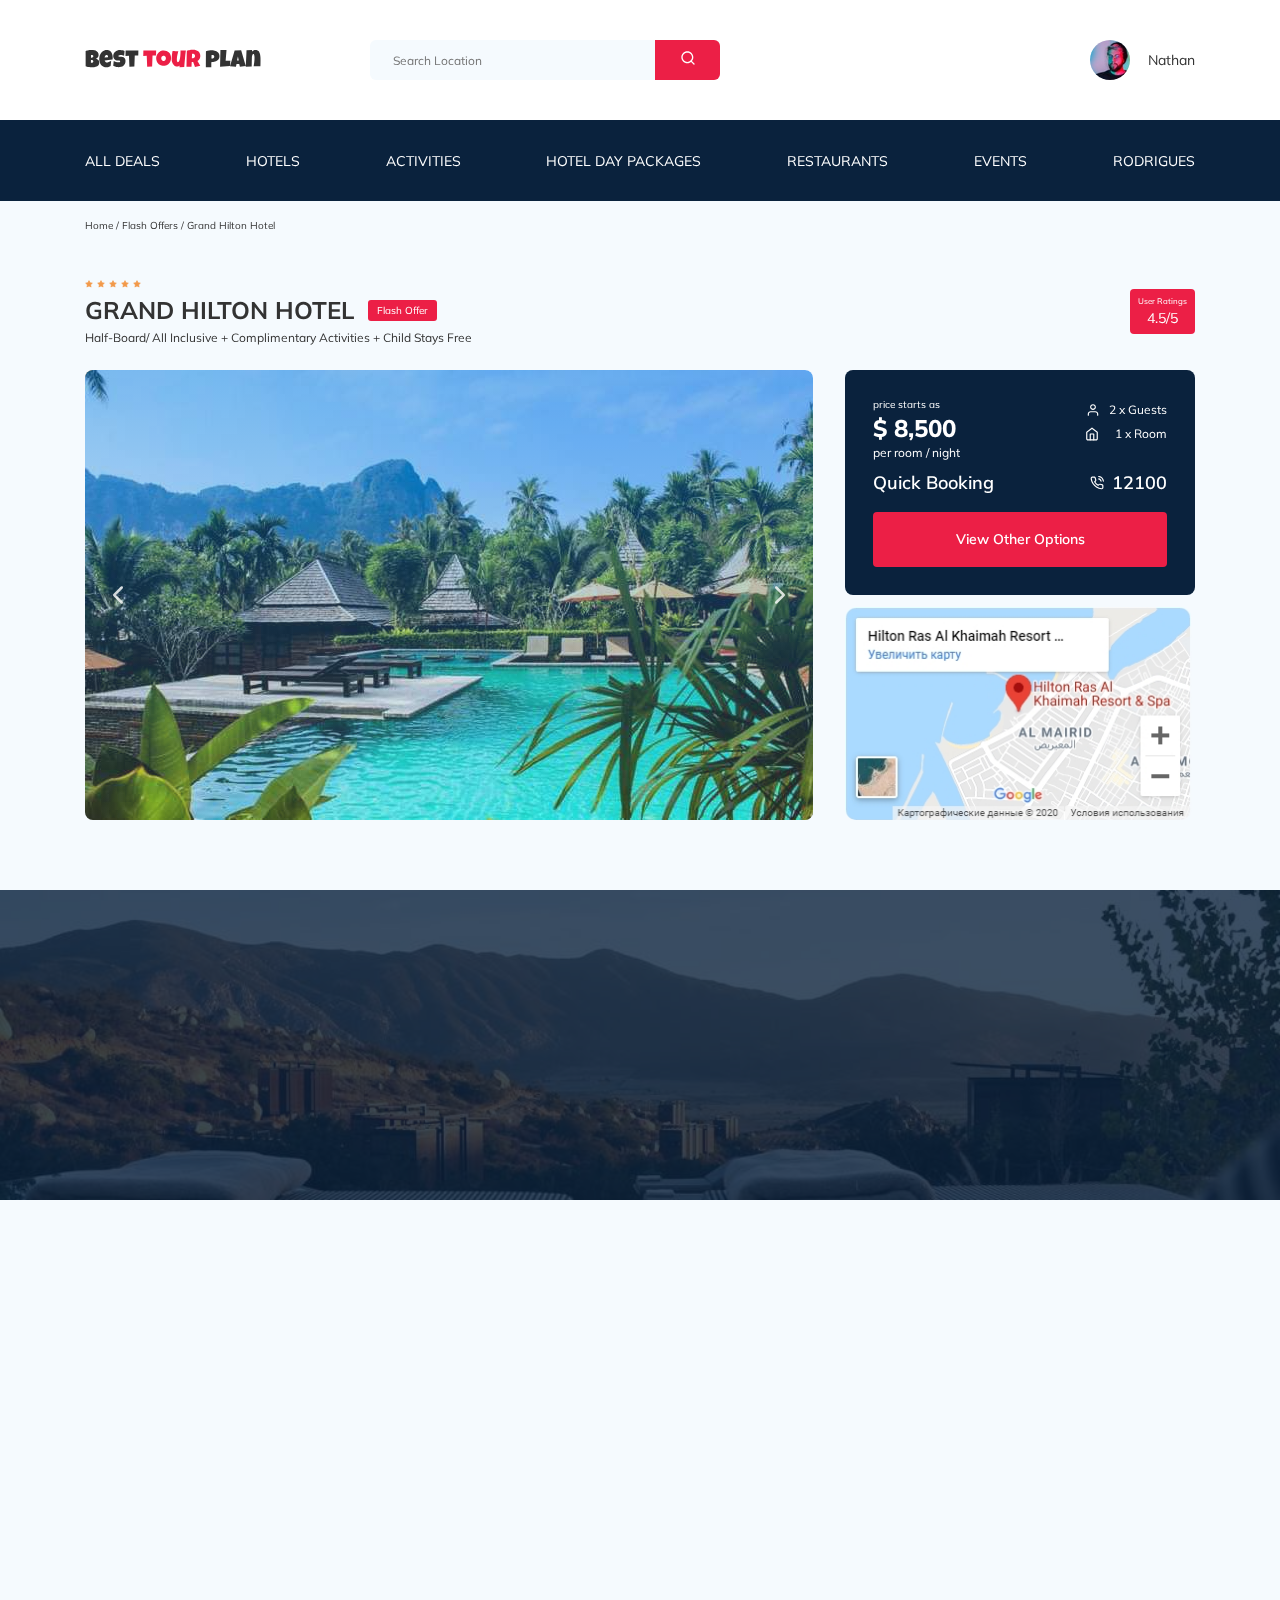
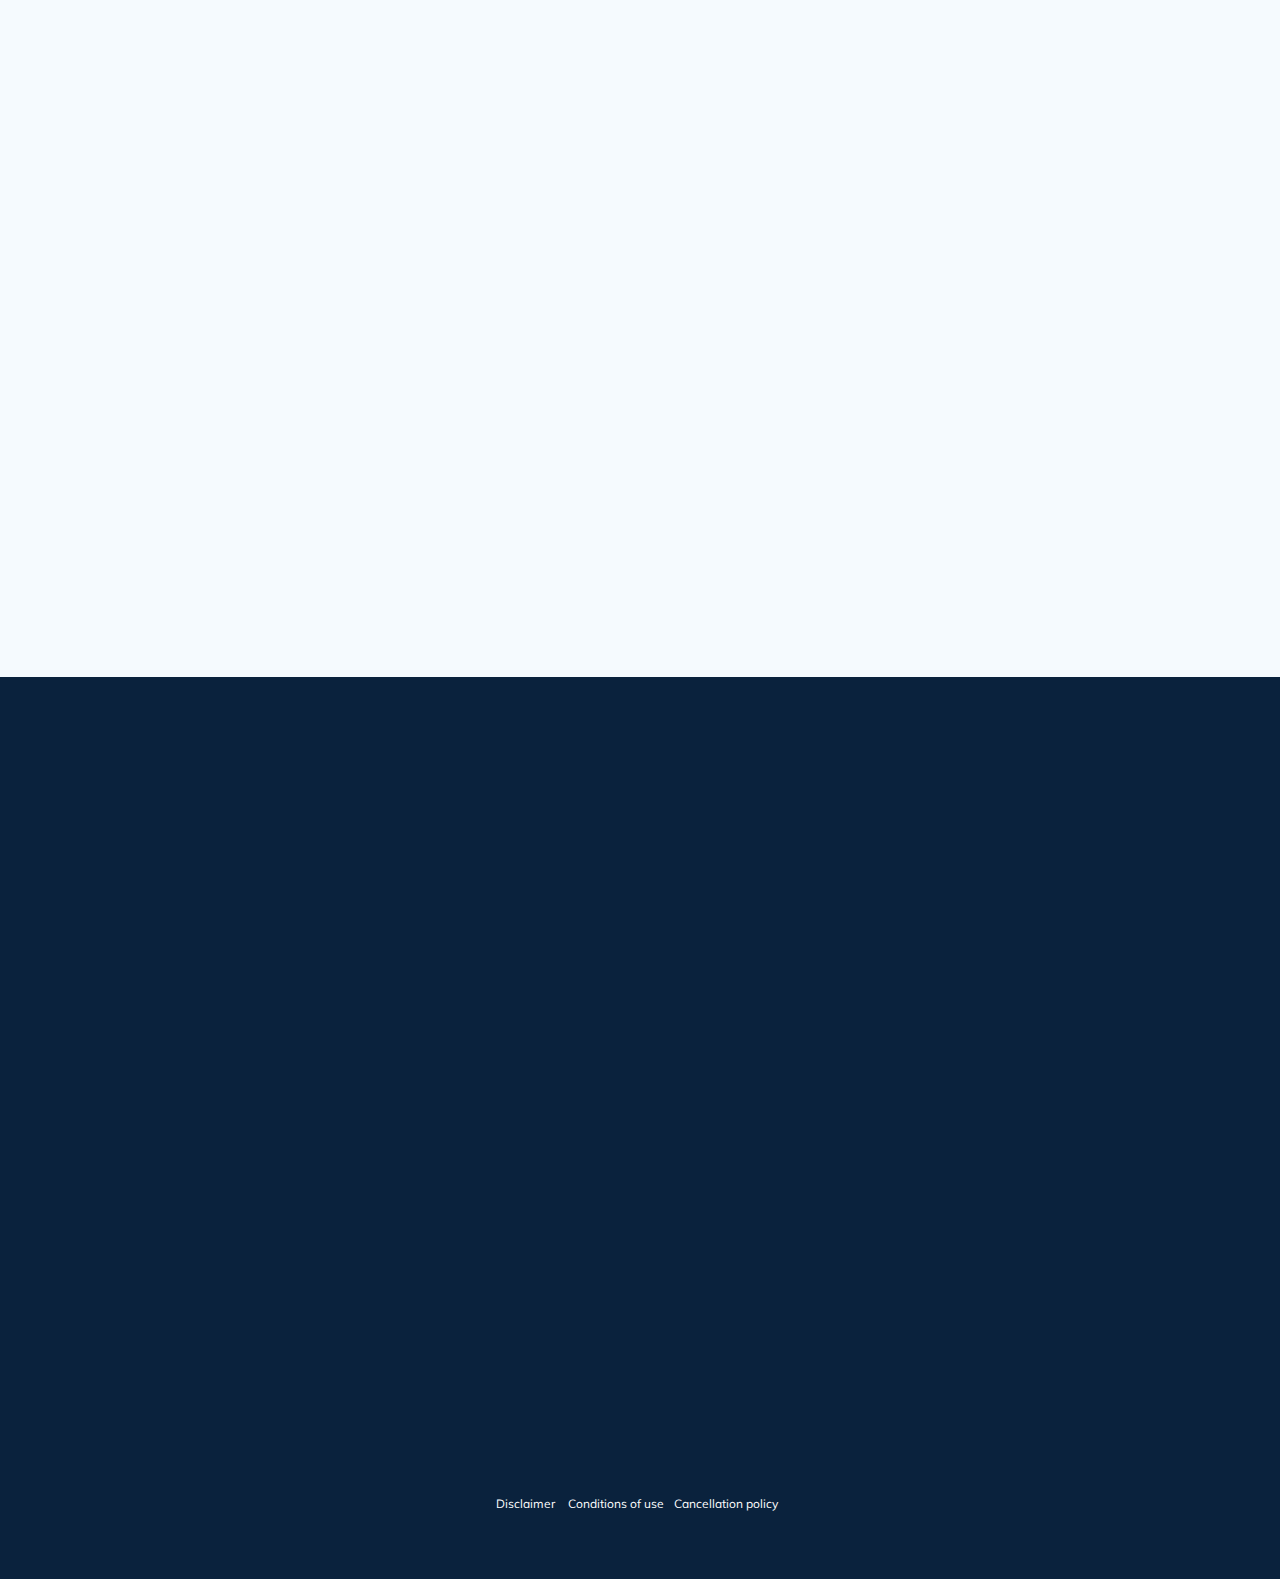
==== index.html @ 05144454 "create: footer links for email and phone" ====
<!DOCTYPE html>
<html lang="en">
  <head>
    <meta charset="UTF-8" />
    <meta name="viewport" content="width=device-width, initial-scale=1.0" />
    <link rel="icon" href="favicon.ico" type="image/x-icon" />
    <link rel="shortcut icon" href="favicon.ico" type="image/x-icon" />
    <title>Best Tour Plan - Hotel Booking</title>
    <link
      href="https://fonts.googleapis.com/css2?family=Mulish:wght@400;700&family=Nunito:wght@400;600;700;800&display=swap"
      rel="stylesheet"
    />
    <link rel="stylesheet" href="css/normalize.min.css" />
    <link rel="stylesheet" href="css/swiper-bundle.min.css" />
    <link rel="stylesheet" href="css/aos.css" />
    <link rel="stylesheet" href="css/style.min.css" />
  </head>
  <body>
    <header class="navbar navbar--mobile--fixed">
      <div class="container">
        <div class="navbar-top">
          <a href="#" class="logo" data-aos="fade-up">
            <img
              src="[data-uri]"
              data-src="img/horizontal-logo.svg"
              alt="logo: best tour plan"
              class="logo__image"
            />
          </a>
          <form
            action="#"
            class="search navbar__search navbar__search--mobile--hidden"
            data-aos="fade-up"
            data-aos-delay="150"
          >
            <input
              type="text"
              class="search__input"
              placeholder="Search Location"
            />
            <button class="search__button">
              <img
                src="[data-uri]"
                data-src="img/search.svg"
                alt="icon: search"
              />
            </button>
          </form>
          <a
            href="#"
            class="user navbar__user navbar__user--mobile--hidden"
            data-aos="fade-up"
            data-aos-delay="300"
          >
            <img
              src="[data-uri]"
              data-src="img/user-avatar.jpg"
              alt="avatar: nathan"
              class="user__avatar"
            />
            <span class="user__name">Nathan</span>
          </a>
          <!-- /.user -->
          <button class="menu-button navbar-top__menu-button">
            <span class="menu-button__line"></span>
            <span class="menu-button__line"></span>
            <span class="menu-button__line"></span>
          </button>
          <!-- /.navbar-top__menubutton -->
        </div>
        <!-- /.navbar-top -->
      </div>
      <!-- /.container -->
      <div class="navbar-bottom">
        <div class="container">
          <ul
            class="navbar-menu"
            data-aos="fade-right"
            data-aos-offset="300"
            data-aos-easing="ease-in-sine"
            data-aos-delay="300"
            data-aos-duration="800"
          >
            <li class="navbar-menu__item navbar-menu__item--mobile--visible">
              <a
                href="#"
                class="user navbar__user navbar__user--mobile--visible"
              >
                <img
                  src="[data-uri]"
                  data-src="img/user-avatar.jpg"
                  alt="avatar: nathan"
                  class="user__avatar"
                />
                <span class="user__name user__name--white">Nathan</span>
              </a>
              <!-- /.user -->
            </li>
            <li class="navbar-menu__item navbar-menu__item--mobile--visible">
              <form
                action="#"
                class="search navbar__search navbar__search--mobile--visible"
              >
                <input
                  type="text"
                  class="search__input"
                  placeholder="Search Location"
                />
                <button class="search__button">
                  <img src="img/search.svg" alt="icon: search" />
                </button>
              </form>
            </li>
            <li class="navbar-menu__item">
              <a href="#" class="navbar-menu__link">All Deals</a>
            </li>
            <li class="navbar-menu__item">
              <a href="#" class="navbar-menu__link">Hotels</a>
            </li>
            <li class="navbar-menu__item">
              <a href="#" class="navbar-menu__link">Activities</a>
            </li>
            <li class="navbar-menu__item">
              <a href="#" class="navbar-menu__link">Hotel Day Packages</a>
            </li>
            <li class="navbar-menu__item">
              <a href="#" class="navbar-menu__link">Restaurants</a>
            </li>
            <li class="navbar-menu__item">
              <a href="#" class="navbar-menu__link">Events</a>
            </li>
            <li class="navbar-menu__item">
              <a href="#" class="navbar-menu__link">Rodrigues</a>
            </li>
          </ul>
          <!-- /.navbar-menu -->
        </div>
        <!-- /.container -->
      </div>
      <!-- /.navbar-bottom -->
    </header>
    <nav class="breadcrumb">
      <div class="container">
        <ul
          class="breadcrumb-list"
          data-aos="fade-right"
          data-aos-offset="300"
          data-aos-easing="ease-in-sine"
          data-aos-delay="300"
          data-aos-duration="800"
        >
          <li class="breadcrumb-list__item">
            <a href="#" class="breadcrumb-list__link">Home</a>
          </li>
          <li class="breadcrumb-list__item">
            <a href="#" class="breadcrumb-list__link">Flash Offers</a>
          </li>
          <li class="breadcrumb-list__item">
            Grand Hilton Hotel
          </li>
        </ul>
      </div>
      <!-- /.container -->
    </nav>
    <!-- /.breadcrumb -->
    <section
      class="hotel"
      data-aos="zoom-in"
      data-aos-delay="300"
      data-aos-duration="800"
      data-aos-easing="ease-in-sine"
    >
      <div class="container">
        <div class="hotel-info">
          <div class="hotel-info__text">
            <div class="hotel-wrapper">
              <div class="stars">
                <img
                  src="[data-uri]"
                  data-src="img/star.svg"
                  alt="star"
                />
                <img
                  src="[data-uri]"
                  data-src="img/star.svg"
                  alt="star"
                />
                <img
                  src="[data-uri]"
                  data-src="img/star.svg"
                  alt="star"
                />
                <img
                  src="[data-uri]"
                  data-src="img/star.svg"
                  alt="star"
                />
                <img
                  src="[data-uri]"
                  data-src="img/star.svg"
                  alt="star"
                />
              </div>
              <h1 class="hotel-name hotel-info__name">GRAND HILTON HOTEL</h1>
              <span class="offer hotel-info__offer">Flash Offer</span>
            </div>
            <p class="hotel-description hotel-info__description">
              Half-Board/ All Inclusive + Complimentary Activities + Child Stays
              Free
            </p>
          </div>
          <!-- /.hotel-info__text -->
          <div class="rating hotel-info__rating">
            <span class="rating__text">User Ratings</span>
            <span class="rating__counter">4.5/5</span>
          </div>
          <!-- /.hotel-info__right -->
        </div>
        <!-- /.hotel info -->
        <div class="hotel-grid">
          <!-- Slider main container -->
          <div class="swiper-container hotel-slider hotel__slider">
            <!-- Additional required wrapper -->
            <div class="swiper-wrapper">
              <!-- Slides -->
              <div class="swiper-slide hotel-slider__item">
                <img
                  src="[data-uri]"
                  class="hotel-slider__image"
                  data-src="img/slide.jpg"
                  alt="slide"
                />
              </div>
              <div class="swiper-slide hotel-slider__item">
                <img
                  src="[data-uri]"
                  class="hotel-slider__image"
                  data-src="img/slide-2.jpg"
                  alt="slide"
                />
              </div>
              <div class="swiper-slide hotel-slider__item">
                <img
                  src="[data-uri]"
                  class="hotel-slider__image"
                  data-src="img/slide-3.jpg"
                  alt="slide"
                />
              </div>
              <div class="swiper-slide hotel-slider__item">
                <img
                  src="[data-uri]"
                  class="hotel-slider__image"
                  data-src="img/slide-4.jpg"
                  alt="slide"
                />
              </div>
              <div class="swiper-slide hotel-slider__item">
                <img
                  src="[data-uri]"
                  class="hotel-slider__image"
                  data-src="img/slide-5.jpg"
                  alt="slide"
                />
              </div>
              <div class="swiper-slide hotel-slider__item">
                <img
                  src="[data-uri]"
                  class="hotel-slider__image"
                  data-src="img/slide-6.jpg"
                  alt="slide"
                />
              </div>
            </div>

            <!-- If we need navigation buttons -->
            <button
              class="hotel-slider__button hotel-slider__button--prev"
            ></button>
            <button
              class="hotel-slider__button hotel-slider__button--next"
            ></button>
          </div>
          <!-- /.swiper-container -->

          <div class="hotel-right">
            <div class="booking booking__moving">
              <div class="booking__info">
                <div class="booking__price">
                  <span class="booking__start">price starts as </span>
                  <strong class="booking__pricetag">$ 8,500</strong>
                  <span class="booking__per-room">per room / night</span>
                </div>
                <!-- /.booking -->
                <div class="booking__room">
                  <div class="booking__text">
                    <img
                      src="[data-uri]"
                      data-src="img/user.svg"
                      alt="icon-user"
                      class="booking__icon"
                    />
                    <span class="booking__description">2 x Guests</span>
                  </div>
                  <div class="booking__text">
                    <img
                      src="[data-uri]"
                      data-src="img/home.svg"
                      alt="icon-home"
                      class="booking__icon"
                    />
                    <span class="booking__description">1 x Room</span>
                  </div>
                </div>
                <!-- /.booking-room -->
              </div>
              <!-- /.booking__info -->
              <div class="booking__call-center">
                <span class="booking__heading">Quick Booking</span>
                <a class="booking__number" href="tel:12100">
                  <img src="img/phone-call.svg" alt="icon-phone" />
                  <span class="booking__num">12100</span>
                </a>
              </div>
              <!-- /.booking__call-center -->
              <button
                data-toggle="modal"
                data-href="#booking-modal"
                class="button booking__button"
              >
                View Other Options
              </button>
            </div>
            <!-- /.booking -->
            <div id="map" class="map map__preloader">
              <img
                src="[data-uri]"
                data-src="img/map-min.jpg"
                alt="google map"
                class="map__image"
              />
            </div>
            <!-- /.map -->
          </div>
        </div>
        <!-- /.hotel-grid -->
      </div>
      <!-- /.container -->
    </section>
    <!-- /.hotel -->
    <section class="newsletter">
      <div class="newsletter-wrapper">
        <h2
          class="newsletter-title newsletter__title"
          data-aos="fade-right"
          data-aos-offset="300"
          data-aos-easing="ease-in-sine"
        >
          subscribe to our
          <span class="newsletter-title__strong">Newsletter</span>
        </h2>
        <form
          action="send.php"
          method="POST"
          class="subscribe newsletter__subscribe form"
          data-aos="fade-left"
          data-aos-offset="300"
          data-aos-easing="ease-in-sine"
        >
          <input
            type="email"
            class="subscribe__input"
            placeholder="Your email address"
            name="email"
            required
          />
          <button type="submit" class="subscribe__button">Send</button>
        </form>
        <!-- /.newsletter-title -->
      </div>
      <!-- /.newsletter-wrapper -->
    </section>
    <!-- /.newsletter -->
    <section class="reviews">
      <div class="container">
        <h2 class="reviews__title" data-aos="fade-up">
          What people thinks about us
        </h2>
        <div class="swiper-container reviews-slider" data-aos="fade-up">
          <div class="swiper-wrapper">
            <div class="swiper-slide">
              <div class="reviews-slider__item">
                <div class="reviews-slider__profile">
                  <img
                    src="[data-uri]"
                    data-src="img/reviews-avatar.jpg"
                    alt="photo: Megan Fox"
                    class="reviews-slider__avatar"
                  />
                  <h3 class="reviews-slider__username">Megan Fox</h3>
                  <span class="reviews-slider__date">Stayed 18 Nov, 2019</span>
                  <div class="reviews-slider__rating">
                    <img
                      src="[data-uri]"
                      data-src="img/star.svg"
                      alt="star"
                      class="star"
                    />
                    <img
                      src="[data-uri]"
                      data-src="img/star.svg"
                      alt="star"
                      class="star"
                    />
                    <img
                      src="[data-uri]"
                      data-src="img/star.svg"
                      alt="star"
                      class="star"
                    />
                    <img
                      src="[data-uri]"
                      data-src="img/star.svg"
                      alt="star"
                      class="star"
                    />
                    <img
                      src="[data-uri]"
                      data-src="img/star.svg"
                      alt="star"
                      class="star"
                    />
                  </div>
                  <!-- /.reviews-slider__rating -->
                </div>
                <!-- /.reviews-slider__profile -->
                <p class="reviews-slider__text">
                  It was very nice hotel with cleanliness. Staff behavior was
                  good and polite. They welcome us very well. Issue was only
                  that Lift was not in working and we were allotted to 3rd floor
                  and amenities articles were in corner of gallery which were
                  giving bad feeling. Breakfast was good and support of the
                  staff was also very nice. Location is not good as per
                  atmosphere, it is very nearby most of the popular places but
                  self location in a narrow street is not good. Overall it was a
                  good experience and could recommend.
                </p>
              </div>
              <!-- /.reviews-slider__item -->
            </div>
            <!-- /.swiper-slide -->
            <div class="swiper-slide">
              <div class="reviews-slider__item">
                <div class="reviews-slider__profile">
                  <img
                    src="[data-uri]"
                    data-src="img/reviews-avatar-2.jpg"
                    alt="photo: Kris LLoyd"
                    class="reviews-slider__avatar"
                  />
                  <h3 class="reviews-slider__username">Kristofer Lloyd</h3>
                  <span class="reviews-slider__date">Stayed 19 Nov, 2019</span>
                  <div class="reviews-slider__rating">
                    <img
                      src="[data-uri]"
                      data-src="img/star.svg"
                      alt="star"
                      class="star"
                    />
                    <img
                      src="[data-uri]"
                      data-src="img/star.svg"
                      alt="star"
                      class="star"
                    />
                    <img
                      src="[data-uri]"
                      data-src="img/star.svg"
                      alt="star"
                      class="star"
                    />
                    <img
                      src="[data-uri]"
                      data-src="img/star.svg"
                      alt="star"
                      class="star"
                    />
                    <img
                      src="[data-uri]"
                      data-src="img/star.svg"
                      alt="star"
                      class="star"
                    />
                  </div>
                  <!-- /.reviews-slider__rating -->
                </div>
                <!-- /.reviews-slider__profile -->
                <p class="reviews-slider__text">
                  Having lived in the UAE for a few years, to stay at the world
                  famous Atlantis was on my bucket list, so at least I can say I
                  have completed that task. However, I believe the hotel hides
                  behind it’s beautiful and postcard image. The hotel itself is
                  grand, spacious and clean, but the overall service is very
                  3-star. Having to queue for breakfast is not 5 star service,
                  having to wait 20-30 minutes for a drink in the club lounge is
                  not 5-star. The Atlantis has definitely built up its
                  reputation as a tourist hotspot, and Dubai being Dubai, people
                  will pay silly money for mediocre services, and this is
                  exactly what we got.
                </p>
              </div>
              <!-- /.reviews-slider__item -->
            </div>
            <!-- /.swiper-slide -->
            <div class="swiper-slide">
              <div class="reviews-slider__item">
                <div class="reviews-slider__profile">
                  <img
                    src="[data-uri]"
                    data-src="img/reviews-avatar-3.jpg"
                    alt="photo: Sarah J. Parker"
                    class="reviews-slider__avatar"
                  />
                  <h3 class="reviews-slider__username">Sarah J. Parker</h3>
                  <span class="reviews-slider__date">Stayed 20 Nov, 2019</span>
                  <div class="reviews-slider__rating">
                    <img
                      src="[data-uri]"
                      data-src="img/star.svg"
                      alt="star"
                      class="star"
                    />
                    <img
                      src="[data-uri]"
                      data-src="img/star.svg"
                      alt="star"
                      class="star"
                    />
                    <img
                      src="[data-uri]"
                      data-src="img/star.svg"
                      alt="star"
                      class="star"
                    />
                    <img
                      src="[data-uri]"
                      data-src="img/star.svg"
                      alt="star"
                      class="star"
                    />
                    <img
                      src="[data-uri]"
                      data-src="img/star.svg"
                      alt="star"
                      class="star"
                    />
                  </div>
                  <!-- /.reviews-slider__rating -->
                </div>
                <!-- /.reviews-slider__profile -->
                <p class="reviews-slider__text">
                  Unbelievably great Staying for a few days at Atlantis? If so
                  unless you really want to you really dont need to leave site -
                  this is the hotel which has it all !!! This was our second
                  visit but first with the kids and it's fair to say they were
                  in awe. The lost chambers - in effect a giant aquarium full of
                  thousands of enormous fish including sharks and ray's
                  effortlessly swimming in a natural environment- was s huge
                  favourite. As was the giant waterpark ... the enormous pool
                  ... the private beach ... the fine restaurants ... the
                  dolphins at Dolphins Bay ... the massive rooms - the list is
                  endless !!! Security wise it has to be one of the safest
                  hotels we have ever visited with security staff keeping an eye
                  on proceedings wherever necessary. All staff we found to be
                  very friendly and knowledgeable.
                </p>
              </div>
              <!-- /.reviews-slider__item -->
            </div>
            <!-- /.swiper-slide -->
          </div>
          <!-- /.swiper-wrapper -->
          <button
            class="reviews-slider__button reviews-slider__button--prev"
          ></button>
          <button
            class="reviews-slider__button reviews-slider__button--next"
          ></button>
        </div>
        <!-- /.reviews-slider -->
      </div>
      <!-- /.container -->
    </section>
    <!-- /.reviews -->
    <section class="activities">
      <div class="container">
        <h2 class="activities__title" data-aos="fade-up">Other Activities</h2>
        <div class="activities-wrapper">
          <div
            class="card activities__card"
            data-aos="fade-left"
            data-aos-offset="500"
          >
            <img
              src="[data-uri]"
              data-src="img/activity-1.jpg"
              alt="The curious corner 
of chamarel"
              class="card__image"
            />
            <h3 class="card__title">The curious corner of chamarel</h3>
            <button
              data-toggle="modal"
              data-href="#booking-modal"
              class="card__button"
            >
              Book Now
            </button>
          </div>
          <!-- /.card -->
          <div
            class="card activities__card"
            data-aos="fade-left"
            data-aos-offset="500"
            data-aos-delay="150"
          >
            <img
              src="[data-uri]"
              data-src="img/activity-2.jpg"
              alt="Gymkhana club golf
course"
              class="card__image"
            />
            <h3 class="card__title">Gymkhana club golf course</h3>
            <button
              data-toggle="modal"
              data-href="#booking-modal"
              class="card__button"
            >
              Book Now
            </button>
          </div>
          <!-- /.card -->
          <div
            class="card activities__card"
            data-aos="fade-left"
            data-aos-offset="500"
            data-aos-delay="300"
          >
            <img
              src="[data-uri]"
              data-src="img/activity-3.jpg"
              alt="Tamarind falls hiking
trip - full day

"
              class="card__image"
            />
            <h3 class="card__title">Tamarind falls hiking trip - full day</h3>
            <button
              data-toggle="modal"
              data-href="#booking-modal"
              class="card__button"
            >
              Book Now
            </button>
          </div>
          <!-- /.card -->
          <div
            class="card activities__card"
            data-aos="fade-left"
            data-aos-offset="500"
            data-aos-delay="450"
          >
            <img
              src="[data-uri]"
              data-src="img/activity-4.jpg"
              alt="The blue marine discovery
quest"
              class="card__image"
            />
            <h3 class="card__title">The blue marine discovery quest</h3>
            <button
              data-toggle="modal"
              data-href="#booking-modal"
              class="card__button"
            >
              Book Now
            </button>
          </div>
          <!-- /.card -->
        </div>
        <!-- /.activities-wrapper -->
      </div>
      <!-- /.container -->
    </section>
    <!-- /.activities -->
    <footer class="footer">
      <div class="container">
        <div class="footer-wrapper">
          <img
            src="[data-uri]"
            data-src="img/vertical-logo.svg"
            alt="logo: Best Tour Plan"
            class="logo footer__logo"
            data-aos="fade-up"
          />
          <div
            class="footer__list footer__categories"
            data-aos="fade-up"
            data-aos-delay="100"
          >
            <h3 class="footer__title">ALL CATEGORIES</h3>
            <ul class="footer__ul">
              <li class="footer__item">
                <a href="#" class="footer__link">All Deals </a>
              </li>
              <li class="footer__item">
                <a href="#" class="footer__link">Hotels</a>
              </li>
              <li class="footer__item">
                <a href="#" class="footer__link">Activities</a>
              </li>
              <li class="footer__item">
                <a href="#" class="footer__link">Spa Packages </a>
              </li>
              <li class="footer__item">
                <a href="#" class="footer__link">Hotel Day Packages </a>
              </li>
              <li class="footer__item">
                <a href="#" class="footer__link">Restaurants</a>
              </li>
              <li class="footer__item">
                <a href="#" class="footer__link">Fitness</a>
              </li>
              <li class="footer__item">
                <a href="#" class="footer__link">Rodrigues</a>
              </li>
            </ul>
          </div>
          <!-- /.footer__list -->
          <div
            class="footer__list footer__additional"
            data-aos="fade-up"
            data-aos-delay="200"
          >
            <h3 class="footer__title">ADDITIONAL INFORMATION</h3>
            <ul class="footer__ul">
              <li class="footer__item">
                <a href="#" class="footer__link">About Us </a>
              </li>
              <li class="footer__item">
                <a href="#" class="footer__link">Contact Us </a>
              </li>
              <li class="footer__item">
                <a href="#" class="footer__link">How does it work? </a>
              </li>
              <li class="footer__item">
                <a href="#" class="footer__link">Frequently Asked Questions </a>
              </li>
              <li class="footer__item">
                <a href="#" class="footer__link">Deals.mu loyalty program </a>
              </li>
              <li class="footer__item">
                <a href="#" class="footer__link"
                  >Promote your Business on BTP</a
                >
              </li>
            </ul>
          </div>
          <!-- /.footer__list -->
          <div
            class="footer__social-network"
            data-aos="fade-up"
            data-aos-delay="400"
          >
            <h3 class="footer__title footer__title--inline">Social Network</h3>
            <div class="footer__social-links">
              <a href="#" class="footer-link"
                ><img
                  src="[data-uri]"
                  data-src="img/facebook.svg"
                  alt="icon: facebook"
              /></a>
              <a href="#" class="footer-link"
                ><img
                  src="[data-uri]"
                  data-src="img/youtube.svg"
                  alt="icon: youtube"
              /></a>
              <a href="#" class="footer-link"
                ><img
                  src="[data-uri]"
                  data-src="img/instagram.svg"
                  alt="icon: instagram"
              /></a>
            </div>
            <!-- /.footer__social-links -->
          </div>
          <!-- /.footer__social-network -->
          <div
            class="footer__list footer__legal"
            data-aos="fade-up"
            data-aos-delay="300"
          >
            <h3 class="footer__title">LEGAL INFORMATION</h3>
            <ul class="footer__ul">
              <li class="footer__item">
                <a href="#" class="footer__link">Terms & Conditions </a>
              </li>
              <li class="footer__item">
                <a href="#" class="footer__link">Disclaimer </a>
              </li>
              <li class="footer__item">
                <a href="#" class="footer__link">Cancellation policy </a>
              </li>
              <li class="footer__item">
                <a href="#" class="footer__link">Privacy</a>
              </li>
            </ul>
          </div>
          <!-- /.footer__list -->
          <div
            class="footer__contact-details"
            data-aos="fade-up"
            data-aos-delay="500"
          >
            <h3 class="footer__title footer__title--mb-3">Contact Details</h3>
            <p class="footer__text">
              Feel free to contact us by phone, email or by our contact form
            </p>
            <ul class="footer__ul">
              <li class="footer__item footer__item--mb-2">
                <div class="footer__icon-wrapper">
                  <img
                    class="footer__icon"
                    src="img/location-on.svg"
                    alt="icon: location"
                  />
                </div>
                9748 Blossom Hill Rd undefined Lansing, Idaho 68545 United
                States
              </li>
              <li class="footer__item footer__item--mb-2">
                <div class="footer__icon-wrapper">
                  <img
                    class="footer__icon"
                    src="img/phone-call-2.svg"
                    alt="icon: phone"
                  />
                </div>
                <div class="footer__content-wrapper">
                  Tel (business hours) :
                  <a href="tel:269 1500" class="footer__phone">269 1500</a>
                  <br />
                  Tel (hotline) Monday - Saturday:
                  <a href="tel:52-56-61-38" class="footer__phone"
                    >52-56-61-38</a
                  >
                  (08:00 am – 20:00 pm) <br />Tel (hotline) Sunday:
                  <a href="tel:52-56-61-38" class="footer__phone"
                    >52-56-61-38</a
                  >
                  (08:00 am – 14:00 pm)
                </div>
              </li>
              <li class="footer__item footer__item--mb-2">
                <div class="footer__icon-wrapper">
                  <img
                    class="footer__icon"
                    src="img/email.svg"
                    alt="icon: email"
                  />
                </div>
                <a href="mailto:cherly.lawson@example.com" class="footer__email"
                  >cherly.lawson@example.com</a
                >
              </li>
            </ul>
          </div>
          <!-- /.footer__contact-details -->
          <div
            class="footer__contact-form"
            data-aos="fade-up"
            data-aos-delay="600"
          >
            <h3 class="footer__title footer__title--mb-3">Send us a message</h3>
            <form action="send.php" method="POST" class="footer__form form">
              <div class="footer__input-group">
                <input
                  type="text"
                  class="input footer__input"
                  placeholder="Your full name*"
                  name="name"
                  required
                />
              </div>
              <div class="footer__input-group">
                <input
                  type="tel"
                  class="input footer__input phone"
                  placeholder="Phone number*"
                  name="phone"
                  required
                />
              </div>

              <textarea
                class="message footer__message"
                placeholder="Message"
                name="message"
              ></textarea>
              <button class="button footer__button" type="submit">
                Send
              </button>
              <span class="footer__info">* Required Fields</span>
            </form>
          </div>
          <!-- /.footer__contact-form -->
          <div class="footer__bottom-block">
            <a href="#" class="footer__bottom-item">Disclaimer &nbsp;&nbsp;</a>
            <a href="#" class="footer__bottom-item"
              >Conditions of use&nbsp;&nbsp;</a
            >
            <a href="#" class="footer__bottom-item"
              >Cancellation policy&nbsp;&nbsp;</a
            >
          </div>
          <!-- /.footer__bottom-block -->
        </div>
        <!-- /.footer-wrapper -->
      </div>
      <!-- /.container -->
    </footer>
    <!-- /.footer -->
    <div class="modal" id="booking-modal">
      <div class="modal__overlay"></div>
      <!-- /.modal__overlay -->
      <div class="modal__dialog">
        <a href="#" class="modal__close">
          <img src="img/close.svg" alt="icon: close" />
        </a>

        <h3 class="modal__title modal__title--mb-3">Booking</h3>
        <form action="send.php" method="POST" class="modal__form form">
          <input
            type="text"
            class="input modal__input"
            placeholder="Your full name*"
            name="name"
            required
            minlength="2"
          />
          <input
            type="tel"
            class="input modal__input phone"
            placeholder="Phone number*"
            name="phone"
            required
          />
          <input
            type="email"
            class="input modal__input"
            placeholder="Email*"
            name="email"
            required
          />
          <textarea
            class="message modal__message"
            placeholder="Message"
            name="message"
          ></textarea>
          <button class="button modal__button" type="submit">Send</button>
          <span class="modal__info">* Required Fields</span>
        </form>
      </div>
      <!-- /.modal__dialog -->
    </div>
    <!-- /.modal -->

    <script src="js/swiper-bundle.min.js"></script>
    <script src="js/jquery-3.5.1.min.js"></script>
    <script src="js/jquery.validate.min.js"></script>
    <script src="js/jquery.mask.min.js"></script>
    <script src="js/aos.js"></script>
    <script src="js/google-map-activation.js"></script>
    <script src="js/main.min.js"></script>
    <script>
      function init() {
        var imgDefer = document.getElementsByTagName("img");
        for (var i = 0; i < imgDefer.length; i++) {
          if (imgDefer[i].getAttribute("data-src")) {
            imgDefer[i].setAttribute(
              "src",
              imgDefer[i].getAttribute("data-src")
            );
          }
        }
      }
      window.onload = init;
    </script>
  </body>
</html>
---- css/style.min.css ----
*{-webkit-box-sizing:border-box;box-sizing:border-box}body{font-family:Mulish,sans-serif;color:#333;background-color:#f5fafe}.container{max-width:1110px;margin:auto}img{max-width:100%}.booking{font-family:Mulish,sans-serif}.input{background-color:#fff;border-radius:4px;border:none;padding:0 23px;height:50px}.message{background-color:#fff;border-radius:4px;border:none;padding:18px 23px;resize:none}.button{min-width:160px;min-height:50px;padding:18px;background-color:#ec1f46;color:#fff;border-radius:4px;border:none;font-weight:700;font-size:12px;line-height:15px;cursor:pointer}.invalid{color:#ec1f46}/*! normalize.css v8.0.1 | MIT License | github.com/necolas/normalize.css */html{line-height:1.15;-webkit-text-size-adjust:100%}body{margin:0}main{display:block}h1{font-size:2em;margin:.67em 0}hr{-webkit-box-sizing:content-box;box-sizing:content-box;height:0;overflow:visible}pre{font-family:monospace,monospace;font-size:1em}a{background-color:transparent}abbr[title]{border-bottom:none;text-decoration:underline;-webkit-text-decoration:underline dotted;text-decoration:underline dotted}b,strong{font-weight:bolder}code,kbd,samp{font-family:monospace,monospace;font-size:1em}small{font-size:80%}sub,sup{font-size:75%;line-height:0;position:relative;vertical-align:baseline}sub{bottom:-.25em}sup{top:-.5em}img{border-style:none}button,input,optgroup,select,textarea{font-family:inherit;font-size:100%;line-height:1.15;margin:0}button,input{overflow:visible}button,select{text-transform:none}[type=button],[type=reset],[type=submit],button{-webkit-appearance:button}[type=button]::-moz-focus-inner,[type=reset]::-moz-focus-inner,[type=submit]::-moz-focus-inner,button::-moz-focus-inner{border-style:none;padding:0}[type=button]:-moz-focusring,[type=reset]:-moz-focusring,[type=submit]:-moz-focusring,button:-moz-focusring{outline:1px dotted ButtonText}fieldset{padding:.35em .75em .625em}legend{-webkit-box-sizing:border-box;box-sizing:border-box;color:inherit;display:table;max-width:100%;padding:0;white-space:normal}progress{vertical-align:baseline}textarea{overflow:auto}[type=checkbox],[type=radio]{-webkit-box-sizing:border-box;box-sizing:border-box;padding:0}[type=number]::-webkit-inner-spin-button,[type=number]::-webkit-outer-spin-button{height:auto}[type=search]{-webkit-appearance:textfield;outline-offset:-2px}[type=search]::-webkit-search-decoration{-webkit-appearance:none}::-webkit-file-upload-button{-webkit-appearance:button;font:inherit}details{display:block}summary{display:list-item}template{display:none}[hidden]{display:none}.navbar{background-color:#fff}.navbar-top{display:-webkit-box;display:-ms-flexbox;display:flex;-webkit-box-align:center;-ms-flex-align:center;align-items:center;-webkit-box-pack:justify;-ms-flex-pack:justify;justify-content:space-between;padding:40px 0}.navbar-top__menu-button{display:none}.navbar__search{margin-right:auto;margin-left:108px}.navbar-bottom{background-color:#0a223d}.navbar-menu{list-style-type:none;margin:0;padding:31px 0;display:-webkit-box;display:-ms-flexbox;display:flex;-webkit-box-align:center;-ms-flex-align:center;align-items:center;-webkit-box-pack:justify;-ms-flex-pack:justify;justify-content:space-between}.navbar-menu__link{text-decoration:none;color:#fff;text-transform:uppercase;font-size:14px;line-height:18px}.navbar-menu__item--mobile--visible{display:none}.logo{width:177px}.search{display:-webkit-box;display:-ms-flexbox;display:flex;position:relative;overflow:hidden;border-radius:6px;height:40px}.search__input{width:350px;height:100%;padding-left:23px;padding-right:70px;background:#f5fafe;border:none;font-size:12px;line-height:15px;color:#333}.search__button{position:absolute;border:none;top:0;right:0;height:100%;width:65px;background:#ec1f46;cursor:pointer}.user{display:-webkit-box;display:-ms-flexbox;display:flex;-webkit-box-align:center;-ms-flex-align:center;align-items:center;text-decoration:none}.user__avatar{width:40px;height:40px;border-radius:50%;-o-object-fit:cover;object-fit:cover}.user__name{margin-left:18px;font-size:14px;line-height:18px;color:#333}.breadcrumb-list{display:-webkit-box;display:-ms-flexbox;display:flex;-webkit-box-align:center;-ms-flex-align:center;align-items:center;list-style:none;padding:18px 0;margin:0}.breadcrumb-list__item{font-size:10px;line-height:13px}.breadcrumb-list__item:not(:last-child)::after{content:'/';margin-right:3px}.breadcrumb-list__link{text-decoration:none;color:inherit}.hotel{padding-top:23px;padding-bottom:70px}.hotel-info{display:-webkit-box;display:-ms-flexbox;display:flex;-webkit-box-align:center;-ms-flex-align:center;align-items:center;-webkit-box-pack:justify;-ms-flex-pack:justify;justify-content:space-between;padding-bottom:20px}.hotel-info__offer{margin-left:14px;margin-top:4px}.hotel-info__name{margin-top:4px;margin-bottom:0}.hotel-info__description{margin:5px 0}.hotel-name{font-size:24px;line-height:30px}.hotel-wrapper{display:-webkit-box;display:-ms-flexbox;display:flex;-ms-flex-wrap:wrap;flex-wrap:wrap;-webkit-box-align:center;-ms-flex-align:center;align-items:center}.hotel-description{font-size:12px;line-height:15px}.hotel-grid{display:-webkit-box;display:-ms-flexbox;display:flex;-webkit-box-pack:justify;-ms-flex-pack:justify;justify-content:space-between}.hotel-right{display:-webkit-box;display:-ms-flexbox;display:flex;-webkit-box-orient:vertical;-webkit-box-direction:normal;-ms-flex-direction:column;flex-direction:column;-webkit-box-pack:justify;-ms-flex-pack:justify;justify-content:space-between}.hotel-slider{width:728px;height:450px;border-radius:8px;overflow:hidden;margin-left:0}.hotel-slider__button{position:absolute;z-index:2;top:0;width:30px;height:30px;border:none;top:50%;-webkit-transform:translateY(-50%);transform:translateY(-50%);cursor:pointer}.hotel-slider__button--next{right:18px;background:url(../img/arrow-next.svg) no-repeat center/10px}.hotel-slider__button--prev{left:18px;background:url(../img/arrow-prev.svg) no-repeat center/10px}.hotel-slider__item{width:100%;height:100%;position:relative}.hotel-slider__item::after{content:'';position:absolute;width:100%;height:100%;top:0;background:-webkit-gradient(linear,left top,left bottom,from(rgba(0,122,223,.48)),to(rgba(255,255,255,.128)));background:linear-gradient(180deg,rgba(0,122,223,.48) 0,rgba(255,255,255,.128) 100%);border-radius:8px;z-index:1;overflow:hidden}.stars{-ms-flex-preferred-size:100%;flex-basis:100%}.offer{font-size:10px;line-height:13px;padding:4px 9px;background-color:#ec1f46;border-radius:3px;color:#fff}.rating{max-width:65px;min-height:45px;text-align:center;color:#fff;background-color:#ec1f46;border-radius:4px}.rating__text{font-size:8px;line-height:10px}.rating__counter{font-size:14px;line-height:18px}.booking{border-radius:8px;width:350px;min-height:210px;padding:28px;background-color:#0a223d;color:#fff}.booking__info{display:-webkit-box;display:-ms-flexbox;display:flex;-webkit-box-pack:justify;-ms-flex-pack:justify;justify-content:space-between;margin-bottom:9px}.booking__price{display:-webkit-box;display:-ms-flexbox;display:flex;-webkit-box-orient:vertical;-webkit-box-direction:normal;-ms-flex-direction:column;flex-direction:column}.booking__start{font-weight:400;font-size:10px;line-height:14px}.booking__pricetag{font-weight:800;font-size:24px;line-height:33px}.booking__per-room{font-weight:400;font-size:12px;line-height:16px}.booking__text{margin-bottom:8px;font-weight:400;font-size:12px;line-height:16px;display:-webkit-box;display:-ms-flexbox;display:flex;-webkit-box-align:center;-ms-flex-align:center;align-items:center;-webkit-box-pack:justify;-ms-flex-pack:justify;justify-content:space-between}.booking__room{margin-top:4px}.booking__description{margin-left:9px}.booking__call-center{display:-webkit-box;display:-ms-flexbox;display:flex;-webkit-box-pack:justify;-ms-flex-pack:justify;justify-content:space-between;-webkit-box-align:center;-ms-flex-align:center;align-items:center;margin-bottom:17px}.booking__heading{font-weight:600;font-size:18px;line-height:25px}.booking__number{display:-webkit-box;display:-ms-flexbox;display:flex;-webkit-box-align:center;-ms-flex-align:center;align-items:center;-webkit-box-pack:justify;-ms-flex-pack:justify;justify-content:space-between;text-decoration:none;font-weight:600;font-size:18px;line-height:25px;color:inherit}.booking__num{margin-left:8px}.booking__button{width:100%;background-color:#ec1f46;color:inherit;border:none;border-radius:4px;min-height:45px;font-weight:600;font-size:14px;line-height:19px;cursor:pointer}.map{width:347px;height:213px;border-radius:10px;overflow:hidden}.newsletter{position:relative;padding:108px 0 87px 0;background-image:url(../img/newsletter-bg.jpg);background-repeat:no-repeat;background-size:cover;background-position:center}.newsletter:before{content:'';position:absolute;top:0;left:0;right:0;bottom:0;width:100%;height:100%;background:rgba(10,34,61,.8)}.newsletter-wrapper{position:relative;display:-webkit-box;display:-ms-flexbox;display:flex;-webkit-box-align:center;-ms-flex-align:center;align-items:center;-webkit-box-pack:justify;-ms-flex-pack:justify;justify-content:space-between;max-width:731px;margin:auto}.newsletter-title{color:#fff;font-style:normal;font-weight:300;font-size:24px;line-height:30px}.newsletter-title__strong{display:block;font-weight:600;font-size:36px;line-height:45px;text-transform:uppercase}.subscribe{display:-webkit-box;display:-ms-flexbox;display:flex;position:relative;height:55px}.subscribe__input{border-radius:4px;width:350px;padding-left:23px;padding-right:70px;background:#fff;border:none;font-weight:300;font-size:14px;line-height:18px;color:#333;height:55px}.subscribe label{position:absolute;top:65px;left:0}.subscribe__button{position:absolute;border:none;top:0;right:0;height:100%;min-width:65px;background:#ec1f46;color:#fff;font-weight:700;font-size:12px;line-height:15px;border-radius:0 4px 4px 0;cursor:pointer}.reviews{padding:40px 0 0 0}.reviews__title{font-weight:700;font-size:36px;line-height:45px;text-align:center;text-transform:uppercase;margin-bottom:70px}.reviews-slider__item{display:-webkit-box;display:-ms-flexbox;display:flex;-webkit-box-orient:vertical;-webkit-box-direction:normal;-ms-flex-direction:column;flex-direction:column;-webkit-box-align:center;-ms-flex-align:center;align-items:center;background-color:#fff;border-radius:8px;margin:45px auto 0;max-width:730px;padding:0 62px 30px;position:relative}.reviews-slider__item::before{content:'';width:70px;height:47px;position:absolute;left:64px;top:13px;background-image:url(../img/quote-left.svg);background-repeat:no-repeat}.reviews-slider__item::after{content:'';width:70px;height:47px;position:absolute;right:60px;bottom:114px;background-image:url(../img/quote-right.svg);background-repeat:no-repeat}.reviews-slider__profile{display:-webkit-box;display:-ms-flexbox;display:flex;-webkit-box-orient:vertical;-webkit-box-direction:normal;-ms-flex-direction:column;flex-direction:column;-webkit-box-align:center;-ms-flex-align:center;align-items:center;margin-top:-45px}.reviews-slider__avatar{width:90px;height:90px;-o-object-fit:cover;object-fit:cover;border-radius:50%;margin-bottom:9px}.reviews-slider__username{font-weight:700;font-size:12px;line-height:15px;color:#ec1f46;margin:0 0 10px}.reviews-slider__date{font-weight:400;font-size:10px;line-height:13px;margin-bottom:4px}.reviews-slider__rating{display:-webkit-box;display:-ms-flexbox;display:flex;-webkit-box-align:center;-ms-flex-align:center;align-items:center;margin-bottom:30px}.reviews-slider__text{margin:auto;max-width:537px;font-weight:400;font-size:12px;line-height:160%;text-align:justify}.reviews-slider__button{position:absolute;z-index:2;top:0;width:30px;height:30px;border:none;top:50%;-webkit-transform:translateY(-50%);transform:translateY(-50%);cursor:pointer}.reviews-slider__button--next{right:0;background:url(../img/gray-arrow-next.svg) no-repeat center/10px}.reviews-slider__button--prev{left:0;background:url(../img/gray-arrow-prev.svg) no-repeat center/10px}.activities{padding:60px 0 98px 0}.activities__title{font-weight:700;font-size:24px;line-height:30px;text-transform:uppercase;margin-top:0;margin-bottom:67px}.activities-wrapper{display:-webkit-box;display:-ms-flexbox;display:flex;-webkit-box-align:start;-ms-flex-align:start;align-items:flex-start;-webkit-box-pack:justify;-ms-flex-pack:justify;justify-content:space-between}.card{display:-webkit-box;display:-ms-flexbox;display:flex;-webkit-box-orient:vertical;-webkit-box-direction:normal;-ms-flex-direction:column;flex-direction:column;-webkit-box-align:start;-ms-flex-align:start;align-items:flex-start;position:relative;border-radius:6px;overflow:hidden;width:255px;height:255px;padding:24px 26px}.card::before{content:'';position:absolute;top:0;left:0;right:0;bottom:0;background:linear-gradient(179.83deg,rgba(196,196,196,0) 35.34%,#0a223d 99.85%)}.card__image{width:255px;height:255px;-o-object-fit:cover;object-fit:cover;position:absolute;top:0;left:0;right:0;bottom:0;z-index:-1}.card__title{width:200px;color:#fff;font-weight:700;font-size:16px;line-height:20px;margin-top:auto;margin-bottom:18px;z-index:5}.card__button{z-index:5;border:none;color:#fff;background-color:#ec1f46;border-radius:4px;font-weight:600;font-size:12px;line-height:16px;padding:7px 22px;cursor:pointer}.footer{background-color:#0a223d;color:#fff;padding:108px 0 46px}.footer-wrapper{display:-ms-grid;display:grid;-ms-grid-columns:(minmax(min-content,1fr))[4];grid-template-columns:repeat(4,minmax(-webkit-min-content,1fr));grid-template-columns:repeat(4,minmax(min-content,1fr));grid-gap:20px;grid-auto-rows:minmax(40px,-webkit-min-content);grid-auto-rows:minmax(40px,min-content);-webkit-box-align:start;-ms-flex-align:start;align-items:start}.footer__logo{width:166px;-ms-grid-row:1;-ms-grid-row-span:2;grid-row:1/3;-ms-flex-item-align:center;-ms-grid-row-align:center;align-self:center}.footer__categories{-ms-grid-row:1;-ms-grid-row-span:3;grid-row:1/4}.footer__social-network{-ms-grid-row:2;-ms-grid-row-span:2;grid-row:2/4;grid-column:span 2;display:-webkit-box;display:-ms-flexbox;display:flex;-ms-flex-line-pack:center;align-content:center}.footer__social-links{display:-webkit-box;display:-ms-flexbox;display:flex;min-width:83px;-webkit-box-pack:justify;-ms-flex-pack:justify;justify-content:space-between}.footer__contact-details{grid-column:span 2}.footer__contact-form{grid-column:span 2}.footer__form{display:-webkit-box;display:-ms-flexbox;display:flex;-webkit-box-align:center;-ms-flex-align:center;align-items:center;-webkit-box-pack:justify;-ms-flex-pack:justify;justify-content:space-between;-ms-flex-wrap:wrap;flex-wrap:wrap}.footer__ul{padding:0;margin:0;list-style:none}.footer__title{font-weight:700;font-size:18px;line-height:23px;margin:0 0 16px;text-transform:uppercase}.footer__title--inline{margin:0 43px 0 0}.footer__title--mb-3{margin-bottom:30px}.footer__item{display:-webkit-box;display:-ms-flexbox;display:flex;-webkit-box-align:start;-ms-flex-align:start;align-items:flex-start;font-weight:400;font-size:14px;line-height:160%;color:#bdbdbd}.footer__item--mb-2{margin-bottom:20px}.footer__link{text-decoration:none;color:inherit}.footer__icon-wrapper{min-width:40px}.footer__text{color:#bdbdbd;margin-bottom:22px}.footer__email,.footer__phone{text-decoration:none;color:inherit}.footer__input{width:100%}.footer__input-group{margin-bottom:15px;-ms-flex-preferred-size:48%;flex-basis:48%}.footer__message{height:123px;-ms-flex-preferred-size:100%;flex-basis:100%;margin-bottom:23px}.footer__info{font-weight:700;font-size:12px;line-height:15px;color:#e0e0e0}.footer__bottom-block{-ms-grid-row:6;grid-row:6;grid-column:span 5;-ms-grid-column-align:center;justify-self:center}.footer__bottom-item{font-weight:400;font-size:12px;line-height:15px;text-decoration:none;color:#fff}.modal__overlay{position:fixed;left:0;right:0;top:0;bottom:0;background-color:rgba(0,143,223,.39);z-index:10;visibility:hidden;opacity:0;-webkit-transition:opacity .3s;transition:opacity .3s}.modal__overlay--visible{visibility:visible;opacity:1}.modal__dialog{position:fixed;top:50%;left:50%;-webkit-transform:translate(-50%,-50%);transform:translate(-50%,-50%);max-width:478px;z-index:20;padding:33px 88px;background-color:#0a223d;color:#fff;border-radius:8px;visibility:hidden;opacity:0;-webkit-transition:opacity .3s;transition:opacity .3s}.modal__dialog--visible{visibility:visible;opacity:1}.modal__close{position:absolute;top:17px;right:18px;text-decoration:none;color:#fff;cursor:pointer}.modal__input{width:100%;margin-top:15px}.modal__message{width:100%;min-height:123px;margin-top:15px}.modal__button{margin-top:15px}.modal__info{font-weight:700;font-size:12px;line-height:15px;color:#e0e0e0}.modal__form{display:-webkit-box;display:-ms-flexbox;display:flex;-webkit-box-align:center;-ms-flex-align:center;align-items:center;-webkit-box-pack:justify;-ms-flex-pack:justify;justify-content:space-between;-ms-flex-wrap:wrap;flex-wrap:wrap}.modal__title{font-weight:700;font-size:18px;line-height:23px;margin-bottom:15px;text-transform:uppercase;text-align:center}@media (max-width:1200px){.container{max-width:960px}.hotel-slider{width:590px}.hotel-slider__image{height:100%;-o-object-fit:cover;object-fit:cover}.card{width:230px;height:230px}.card__image{width:230px;height:230px}.footer__input-group{-ms-flex-preferred-size:100%;flex-basis:100%}}@media (max-width:992px){.container,.newsletter-wrapper{max-width:700px;width:92%}.logo{width:132px}.navbar-top{padding:30px 0}.navbar__search{margin-left:auto}.navbar-menu{padding:22px 0}.navbar-menu__link{font-size:12px;line-height:15px}.search__input{width:340px}.hotel-grid{-webkit-box-orient:vertical;-webkit-box-direction:normal;-ms-flex-direction:column;flex-direction:column}.hotel__slider{margin-bottom:30px}.hotel-right{-webkit-box-orient:horizontal;-webkit-box-direction:normal;-ms-flex-direction:row;flex-direction:row}.hotel-slider{width:100%}.hotel-slider__image{width:100%}.booking{width:48%}.map{width:48%}.reviews-slider__item{max-width:580px}.reviews__title{font-size:30px;line-height:38px}.activities{padding-bottom:70px}.activities-wrapper{-ms-flex-wrap:wrap;flex-wrap:wrap}.activities__card{margin-bottom:20px}.activities__title{margin-bottom:57px}.card{-ms-flex-preferred-size:48%;flex-basis:48%}.card__image{width:100%;height:250px}.footer-wrapper{-ms-grid-columns:(1fr)[6];grid-template-columns:repeat(6,1fr);grid-gap:40px}.footer__input-group{-ms-flex-preferred-size:48%;flex-basis:48%}.footer__logo{-ms-grid-row:1;-ms-grid-row-span:1;grid-row:1/2;grid-column:span 2}.footer__social-network{-ms-grid-row:1;-ms-grid-row-span:1;grid-row:1/2;-ms-grid-column:3;-ms-grid-column-span:3;grid-column:3/6;-ms-flex-item-align:center;-ms-grid-row-align:center;align-self:center}.footer__categories{-ms-grid-row:2;-ms-grid-row-span:1;grid-row:2/3;grid-column:span 2}.footer__additional{grid-column:span 2}.footer__legal{grid-column:span 2}.footer__contact-details{-ms-grid-row:3;grid-row:3;grid-column:span 5}.footer__contact-form{-ms-grid-row:4;grid-row:4;grid-column:span 5}.footer__bottom-block{-ms-grid-row:5;grid-row:5;-ms-grid-column-align:start;justify-self:start}}@media (max-width:768px){body{padding-top:100px}.container,.newsletter-wrapper{max-width:576px;width:92%}.navbar--mobile--fixed{position:fixed;left:0;top:0;right:0;z-index:8}.navbar__search--mobile--hidden,.navbar__user--mobile--hidden{display:none}.navbar__search--mobile--visible,.navbar__user--mobile--visible{display:-webkit-box;display:-ms-flexbox;display:flex}.navbar__user{-webkit-box-orient:vertical;-webkit-box-direction:normal;-ms-flex-direction:column;flex-direction:column;-webkit-box-pack:center;-ms-flex-pack:center;justify-content:center}.navbar-bottom{display:none;position:fixed;left:0;right:0;top:78px;bottom:0;padding-top:30px}.navbar-bottom--visible{display:block}.navbar-menu{-webkit-box-orient:vertical;-webkit-box-direction:normal;-ms-flex-direction:column;flex-direction:column}.navbar-menu__item{margin-bottom:20px}.navbar-menu__item--mobile--visible{display:block}.menu-button{width:16px;height:11px;padding:0;display:-webkit-box;display:-ms-flexbox;display:flex;-webkit-box-align:center;-ms-flex-align:center;align-items:center;-webkit-box-orient:vertical;-webkit-box-direction:normal;-ms-flex-direction:column;flex-direction:column;-webkit-box-pack:justify;-ms-flex-pack:justify;justify-content:space-between;border:none;background-color:#fff;cursor:pointer}.menu-button__line{width:16px;height:1px;background-color:#333}.user__name--white{color:#fff;margin-left:0;margin-top:10px}.stars{-ms-flex-preferred-size:auto;flex-basis:auto}.hotel{padding-bottom:60px}.hotel-name{-ms-flex-preferred-size:100%;flex-basis:100%}.hotel-wrapper{-webkit-box-pack:justify;-ms-flex-pack:justify;justify-content:space-between}.hotel-info__rating{display:none}.hotel-info__offer{-webkit-box-ordinal-group:0;-ms-flex-order:-1;order:-1;margin-left:0}.hotel-info__text{width:100%}.hotel-info__name{margin-top:10px;margin-bottom:0}.hotel-right{-webkit-box-orient:vertical;-webkit-box-direction:normal;-ms-flex-direction:column;flex-direction:column}.hotel-slider{height:350px;margin-bottom:20px}.booking{width:100%}.booking__moving{margin-bottom:20px}.map{width:100%}.newsletter__title{padding:76px 0 83px 0}.newsletter-wrapper{min-height:160px;-webkit-box-orient:vertical;-webkit-box-direction:normal;-ms-flex-direction:column;flex-direction:column;-webkit-box-align:start;-ms-flex-align:start;align-items:flex-start;-webkit-box-pack:justify;-ms-flex-pack:justify;justify-content:space-between}.reviews-slider__item{padding:0 30px 30px}.reviews-slider__item::after,.reviews-slider__item::before{display:none}.reviews-slider__button{top:45px}.reviews-slider__button--prev{left:25%}.reviews-slider__button--next{right:25%}.reviews__title{font-size:18px;line-height:23px;margin-top:0;margin-bottom:40px}.activities{padding-top:0;padding-bottom:60px}.activities__title{font-weight:700;font-size:18px;line-height:23px;margin-bottom:36px}.card{-ms-flex-preferred-size:100%;flex-basis:100%}.footer__input-group{-ms-flex-preferred-size:100%;flex-basis:100%}.footer__bottom-block{-ms-grid-row:5;grid-row:5}}@media (max-width:576px){.logo{width:99px}.search__input{width:250px}.hotel__slider{margin-bottom:20px}.hotel-slider{height:250px}.newsletter-title{margin:0;font-style:normal;font-weight:300;font-size:20px;line-height:25px}.newsletter-title__strong{font-weight:600;font-size:30px;line-height:38px}.subscribe__input{width:100%}.footer-wrapper{-ms-grid-columns:1fr;grid-template-columns:1fr}.footer__logo{-ms-grid-row:1;grid-row:1;-ms-grid-column:1;grid-column:1}.footer__title--inline{margin:0 0 16px 0;-ms-flex-preferred-size:100%;flex-basis:100%}.footer__social-network{-ms-grid-row:2;grid-row:2;-ms-grid-column:1;grid-column:1;-ms-flex-wrap:wrap;flex-wrap:wrap}.footer__additional{-ms-grid-row:3;grid-row:3;-ms-grid-column:1;grid-column:1}.footer__categories{-ms-grid-row:4;grid-row:4;-ms-grid-column:1;grid-column:1}.footer__legal{-ms-grid-row:5;grid-row:5;-ms-grid-column:1;grid-column:1}.footer__contact-details{-ms-grid-row:6;grid-row:6;-ms-grid-column:1;grid-column:1}.footer__contact-form{-ms-grid-row:7;grid-row:7;-ms-grid-column:1;grid-column:1}.footer__info{-ms-flex-preferred-size:100%;flex-basis:100%;margin-bottom:20px}.footer__button{-webkit-box-ordinal-group:2;-ms-flex-order:1;order:1}.footer__bottom-block{-ms-grid-row:8;grid-row:8;-ms-grid-column:1;grid-column:1;-ms-grid-column-align:center;justify-self:center}}
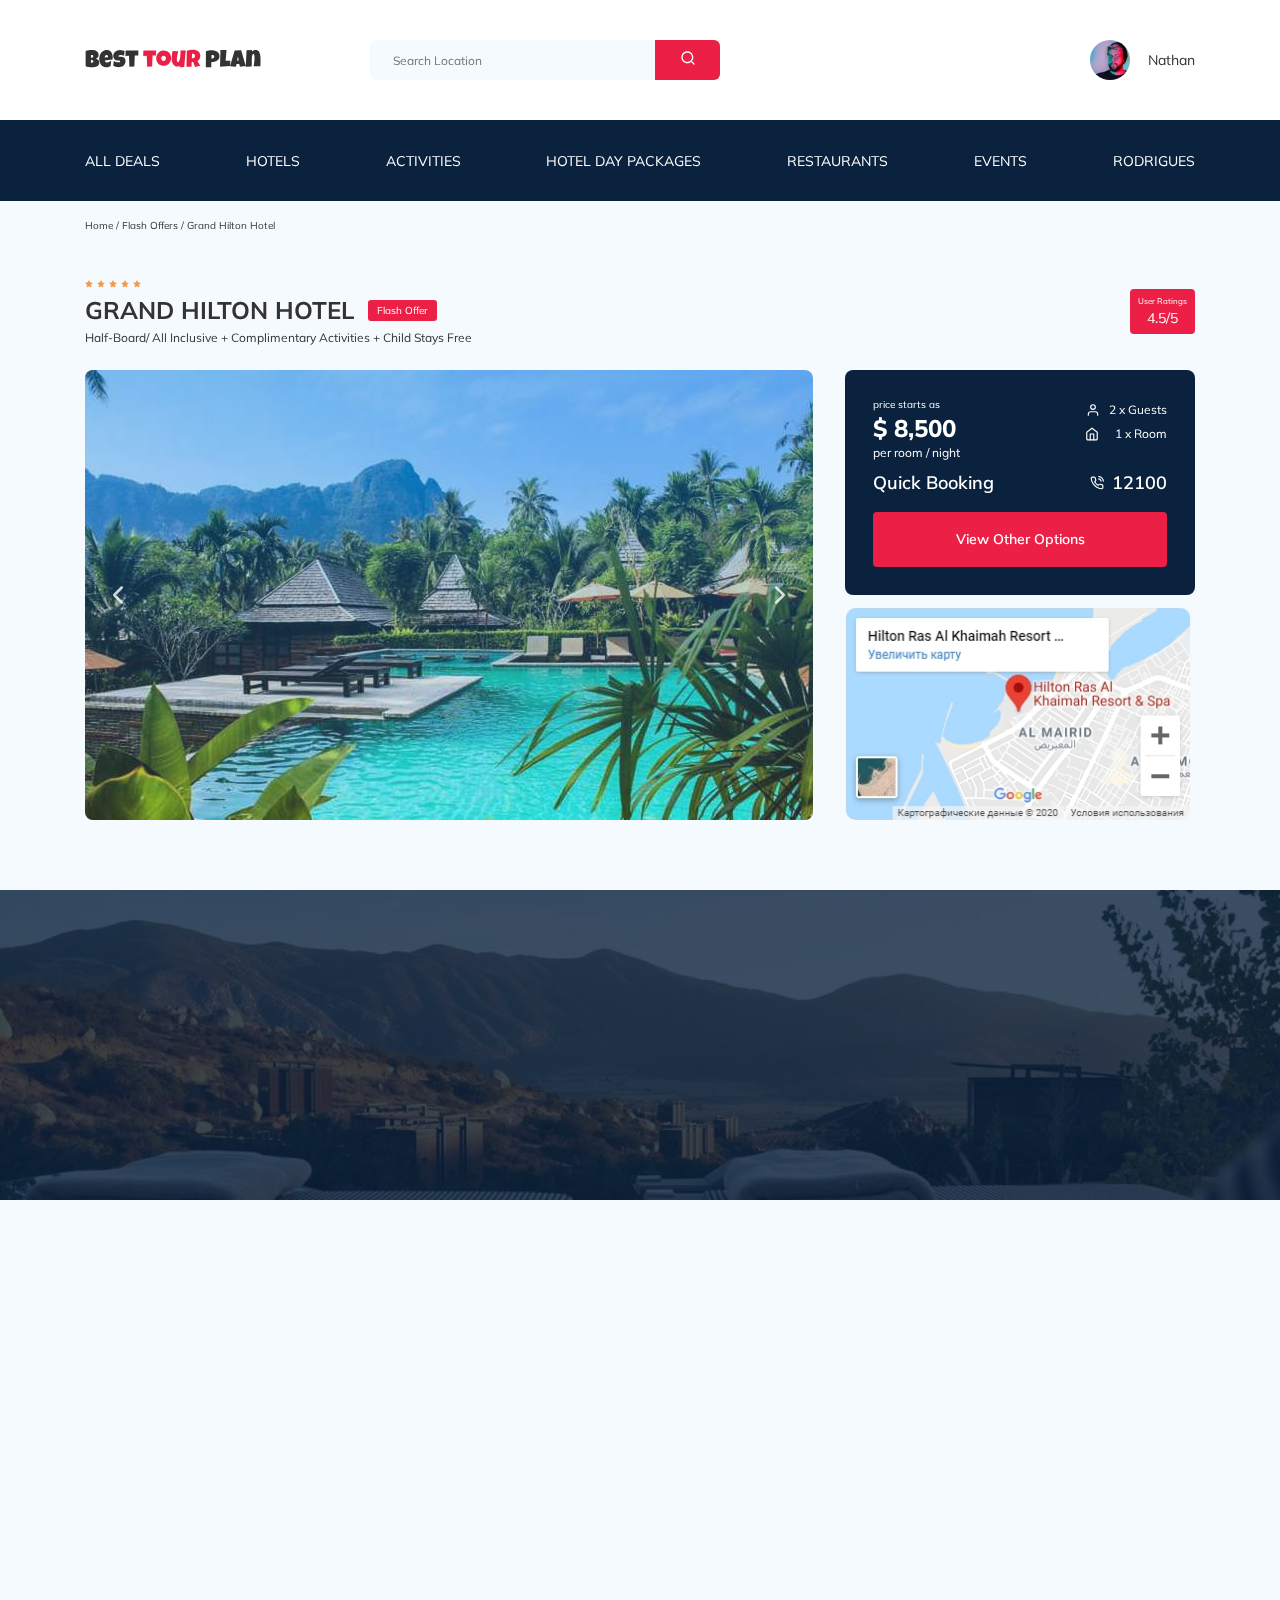
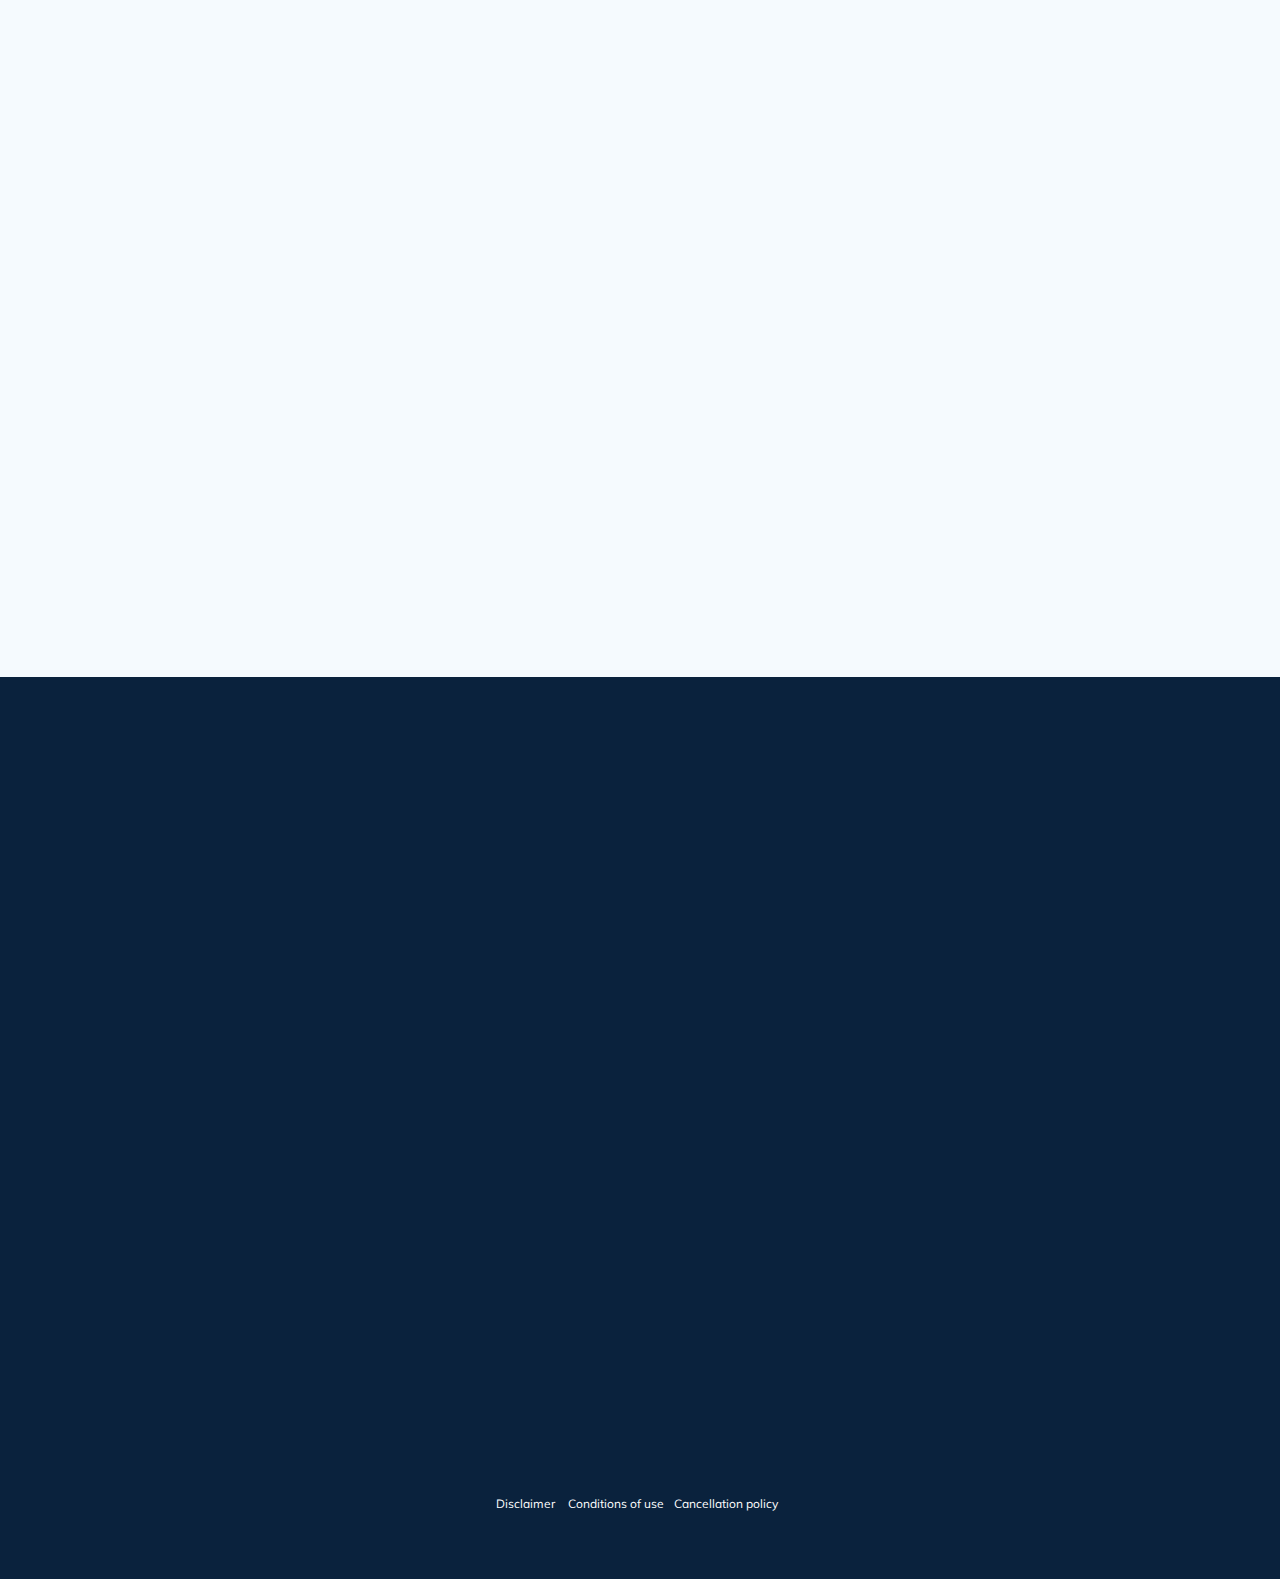
==== commit 95d5d627: "fix: curator corrections" ====
--- a/index.html
+++ b/index.html
@@ -12,8 +12,8 @@
     />
     <link rel="stylesheet" href="css/normalize.min.css" />
     <link rel="stylesheet" href="css/swiper-bundle.min.css" />
-    <link rel="stylesheet" href="css/aos.css" />
-    <link rel="stylesheet" href="css/style.min.css" />
+    <link id="aos-css-file" rel="stylesheet" href="css/aos.css" />
+    <link rel="stylesheet" href="css/style.css" />
   </head>
   <body>
     <header class="navbar navbar--mobile--fixed">
@@ -698,13 +698,15 @@
     <footer class="footer">
       <div class="container">
         <div class="footer-wrapper">
-          <img
-            src="[data-uri]"
-            data-src="img/vertical-logo.svg"
-            alt="logo: Best Tour Plan"
-            class="logo footer__logo"
-            data-aos="fade-up"
-          />
+          <a href="index.html" class="footer__logo"
+            ><img
+              src="[data-uri]"
+              data-src="img/vertical-logo.svg"
+              alt="logo: Best Tour Plan"
+              class="logo footer__logo"
+              data-aos="fade-up"
+          /></a>
+
           <div
             class="footer__list footer__categories"
             data-aos="fade-up"
@@ -936,7 +938,7 @@
     <div class="modal" id="booking-modal">
       <div class="modal__overlay"></div>
       <!-- /.modal__overlay -->
-      <div class="modal__dialog">
+      <div class="modal__dialog modal__dialog--mobile--fixed">
         <a href="#" class="modal__close">
           <img src="img/close.svg" alt="icon: close" />
         </a>
@@ -984,7 +986,7 @@
     <script src="js/jquery.mask.min.js"></script>
     <script src="js/aos.js"></script>
     <script src="js/google-map-activation.js"></script>
-    <script src="js/main.min.js"></script>
+    <script src="js/main.js"></script>
     <script>
       function init() {
         var imgDefer = document.getElementsByTagName("img");
--- a/css/style.css
+++ b/css/style.css
@@ -0,0 +1,1918 @@
+* {
+  -webkit-box-sizing: border-box;
+          box-sizing: border-box;
+}
+
+body {
+  font-family: 'Mulish', sans-serif;
+  color: #333333;
+  background-color: #F5FAFE;
+}
+
+.container {
+  max-width: 1110px;
+  margin: auto;
+}
+
+img {
+  max-width: 100%;
+}
+
+.booking {
+  font-family: 'Mulish', sans-serif;
+}
+
+.input {
+  background-color: #ffffff;
+  border-radius: 4px;
+  border: none;
+  padding: 0 23px;
+  height: 50px;
+}
+
+.message {
+  background-color: #ffffff;
+  border-radius: 4px;
+  border: none;
+  padding: 18px 23px;
+  resize: none;
+}
+
+.button {
+  min-width: 160px;
+  min-height: 50px;
+  padding: 18px;
+  background-color: #EC1F46;
+  color: #ffffff;
+  border-radius: 4px;
+  border: none;
+  font-weight: bold;
+  font-size: 12px;
+  line-height: 15px;
+  cursor: pointer;
+}
+
+.invalid {
+  color: #EC1F46;
+}
+
+/*! normalize.css v8.0.1 | MIT License | github.com/necolas/normalize.css */
+/* Document
+   ========================================================================== */
+/**
+ * 1. Correct the line height in all browsers.
+ * 2. Prevent adjustments of font size after orientation changes in iOS.
+ */
+html {
+  line-height: 1.15;
+  /* 1 */
+  -webkit-text-size-adjust: 100%;
+  /* 2 */
+}
+
+/* Sections
+   ========================================================================== */
+/**
+ * Remove the margin in all browsers.
+ */
+body {
+  margin: 0;
+}
+
+/**
+ * Render the `main` element consistently in IE.
+ */
+main {
+  display: block;
+}
+
+/**
+ * Correct the font size and margin on `h1` elements within `section` and
+ * `article` contexts in Chrome, Firefox, and Safari.
+ */
+h1 {
+  font-size: 2em;
+  margin: 0.67em 0;
+}
+
+/* Grouping content
+   ========================================================================== */
+/**
+ * 1. Add the correct box sizing in Firefox.
+ * 2. Show the overflow in Edge and IE.
+ */
+hr {
+  -webkit-box-sizing: content-box;
+          box-sizing: content-box;
+  /* 1 */
+  height: 0;
+  /* 1 */
+  overflow: visible;
+  /* 2 */
+}
+
+/**
+ * 1. Correct the inheritance and scaling of font size in all browsers.
+ * 2. Correct the odd `em` font sizing in all browsers.
+ */
+pre {
+  font-family: monospace, monospace;
+  /* 1 */
+  font-size: 1em;
+  /* 2 */
+}
+
+/* Text-level semantics
+   ========================================================================== */
+/**
+ * Remove the gray background on active links in IE 10.
+ */
+a {
+  background-color: transparent;
+}
+
+/**
+ * 1. Remove the bottom border in Chrome 57-
+ * 2. Add the correct text decoration in Chrome, Edge, IE, Opera, and Safari.
+ */
+abbr[title] {
+  border-bottom: none;
+  /* 1 */
+  text-decoration: underline;
+  /* 2 */
+  -webkit-text-decoration: underline dotted;
+          text-decoration: underline dotted;
+  /* 2 */
+}
+
+/**
+ * Add the correct font weight in Chrome, Edge, and Safari.
+ */
+b,
+strong {
+  font-weight: bolder;
+}
+
+/**
+ * 1. Correct the inheritance and scaling of font size in all browsers.
+ * 2. Correct the odd `em` font sizing in all browsers.
+ */
+code,
+kbd,
+samp {
+  font-family: monospace, monospace;
+  /* 1 */
+  font-size: 1em;
+  /* 2 */
+}
+
+/**
+ * Add the correct font size in all browsers.
+ */
+small {
+  font-size: 80%;
+}
+
+/**
+ * Prevent `sub` and `sup` elements from affecting the line height in
+ * all browsers.
+ */
+sub,
+sup {
+  font-size: 75%;
+  line-height: 0;
+  position: relative;
+  vertical-align: baseline;
+}
+
+sub {
+  bottom: -0.25em;
+}
+
+sup {
+  top: -0.5em;
+}
+
+/* Embedded content
+   ========================================================================== */
+/**
+ * Remove the border on images inside links in IE 10.
+ */
+img {
+  border-style: none;
+}
+
+/* Forms
+   ========================================================================== */
+/**
+ * 1. Change the font styles in all browsers.
+ * 2. Remove the margin in Firefox and Safari.
+ */
+button,
+input,
+optgroup,
+select,
+textarea {
+  font-family: inherit;
+  /* 1 */
+  font-size: 100%;
+  /* 1 */
+  line-height: 1.15;
+  /* 1 */
+  margin: 0;
+  /* 2 */
+}
+
+/**
+ * Show the overflow in IE.
+ * 1. Show the overflow in Edge.
+ */
+button,
+input {
+  /* 1 */
+  overflow: visible;
+}
+
+/**
+ * Remove the inheritance of text transform in Edge, Firefox, and IE.
+ * 1. Remove the inheritance of text transform in Firefox.
+ */
+button,
+select {
+  /* 1 */
+  text-transform: none;
+}
+
+/**
+ * Correct the inability to style clickable types in iOS and Safari.
+ */
+button,
+[type="button"],
+[type="reset"],
+[type="submit"] {
+  -webkit-appearance: button;
+}
+
+/**
+ * Remove the inner border and padding in Firefox.
+ */
+button::-moz-focus-inner,
+[type="button"]::-moz-focus-inner,
+[type="reset"]::-moz-focus-inner,
+[type="submit"]::-moz-focus-inner {
+  border-style: none;
+  padding: 0;
+}
+
+/**
+ * Restore the focus styles unset by the previous rule.
+ */
+button:-moz-focusring,
+[type="button"]:-moz-focusring,
+[type="reset"]:-moz-focusring,
+[type="submit"]:-moz-focusring {
+  outline: 1px dotted ButtonText;
+}
+
+/**
+ * Correct the padding in Firefox.
+ */
+fieldset {
+  padding: 0.35em 0.75em 0.625em;
+}
+
+/**
+ * 1. Correct the text wrapping in Edge and IE.
+ * 2. Correct the color inheritance from `fieldset` elements in IE.
+ * 3. Remove the padding so developers are not caught out when they zero out
+ *    `fieldset` elements in all browsers.
+ */
+legend {
+  -webkit-box-sizing: border-box;
+          box-sizing: border-box;
+  /* 1 */
+  color: inherit;
+  /* 2 */
+  display: table;
+  /* 1 */
+  max-width: 100%;
+  /* 1 */
+  padding: 0;
+  /* 3 */
+  white-space: normal;
+  /* 1 */
+}
+
+/**
+ * Add the correct vertical alignment in Chrome, Firefox, and Opera.
+ */
+progress {
+  vertical-align: baseline;
+}
+
+/**
+ * Remove the default vertical scrollbar in IE 10+.
+ */
+textarea {
+  overflow: auto;
+}
+
+/**
+ * 1. Add the correct box sizing in IE 10.
+ * 2. Remove the padding in IE 10.
+ */
+[type="checkbox"],
+[type="radio"] {
+  -webkit-box-sizing: border-box;
+          box-sizing: border-box;
+  /* 1 */
+  padding: 0;
+  /* 2 */
+}
+
+/**
+ * Correct the cursor style of increment and decrement buttons in Chrome.
+ */
+[type="number"]::-webkit-inner-spin-button,
+[type="number"]::-webkit-outer-spin-button {
+  height: auto;
+}
+
+/**
+ * 1. Correct the odd appearance in Chrome and Safari.
+ * 2. Correct the outline style in Safari.
+ */
+[type="search"] {
+  -webkit-appearance: textfield;
+  /* 1 */
+  outline-offset: -2px;
+  /* 2 */
+}
+
+/**
+ * Remove the inner padding in Chrome and Safari on macOS.
+ */
+[type="search"]::-webkit-search-decoration {
+  -webkit-appearance: none;
+}
+
+/**
+ * 1. Correct the inability to style clickable types in iOS and Safari.
+ * 2. Change font properties to `inherit` in Safari.
+ */
+::-webkit-file-upload-button {
+  -webkit-appearance: button;
+  /* 1 */
+  font: inherit;
+  /* 2 */
+}
+
+/* Interactive
+   ========================================================================== */
+/*
+ * Add the correct display in Edge, IE 10+, and Firefox.
+ */
+details {
+  display: block;
+}
+
+/*
+ * Add the correct display in all browsers.
+ */
+summary {
+  display: list-item;
+}
+
+/* Misc
+   ========================================================================== */
+/**
+ * Add the correct display in IE 10+.
+ */
+template {
+  display: none;
+}
+
+/**
+ * Add the correct display in IE 10.
+ */
+[hidden] {
+  display: none;
+}
+
+.navbar {
+  background-color: #ffffff;
+}
+
+.navbar-top {
+  display: -webkit-box;
+  display: -ms-flexbox;
+  display: flex;
+  -webkit-box-align: center;
+      -ms-flex-align: center;
+          align-items: center;
+  -webkit-box-pack: justify;
+      -ms-flex-pack: justify;
+          justify-content: space-between;
+  padding: 40px 0;
+}
+
+.navbar-top__menu-button {
+  display: none;
+}
+
+.navbar__search {
+  margin-right: auto;
+  margin-left: 108px;
+}
+
+.navbar-bottom {
+  background-color: #0A223D;
+}
+
+.navbar-menu {
+  list-style-type: none;
+  margin: 0;
+  padding: 31px 0;
+  display: -webkit-box;
+  display: -ms-flexbox;
+  display: flex;
+  -webkit-box-align: center;
+      -ms-flex-align: center;
+          align-items: center;
+  -webkit-box-pack: justify;
+      -ms-flex-pack: justify;
+          justify-content: space-between;
+}
+
+.navbar-menu__link {
+  text-decoration: none;
+  color: #ffffff;
+  text-transform: uppercase;
+  font-size: 14px;
+  line-height: 18px;
+}
+
+.navbar-menu__item--mobile--visible {
+  display: none;
+}
+
+.logo {
+  width: 177px;
+}
+
+.search {
+  display: -webkit-box;
+  display: -ms-flexbox;
+  display: flex;
+  position: relative;
+  overflow: hidden;
+  border-radius: 6px;
+  height: 40px;
+}
+
+.search__input {
+  width: 350px;
+  height: 100%;
+  padding-left: 23px;
+  padding-right: 70px;
+  background: #F5FAFE;
+  border: none;
+  font-size: 12px;
+  line-height: 15px;
+  color: #333333;
+}
+
+.search__button {
+  position: absolute;
+  border: none;
+  top: 0;
+  right: 0;
+  height: 100%;
+  width: 65px;
+  background: #EC1F46;
+  cursor: pointer;
+}
+
+.user {
+  display: -webkit-box;
+  display: -ms-flexbox;
+  display: flex;
+  -webkit-box-align: center;
+      -ms-flex-align: center;
+          align-items: center;
+  text-decoration: none;
+}
+
+.user__avatar {
+  width: 40px;
+  height: 40px;
+  border-radius: 50%;
+  -o-object-fit: cover;
+     object-fit: cover;
+}
+
+.user__name {
+  margin-left: 18px;
+  font-size: 14px;
+  line-height: 18px;
+  color: #333333;
+}
+
+.breadcrumb-list {
+  display: -webkit-box;
+  display: -ms-flexbox;
+  display: flex;
+  -webkit-box-align: center;
+      -ms-flex-align: center;
+          align-items: center;
+  list-style: none;
+  padding: 18px 0px;
+  margin: 0px;
+}
+
+.breadcrumb-list__item {
+  font-size: 10px;
+  line-height: 13px;
+}
+
+.breadcrumb-list__item:not(:last-child)::after {
+  content: '/';
+  margin-right: 3px;
+}
+
+.breadcrumb-list__link {
+  text-decoration: none;
+  color: inherit;
+}
+
+.hotel {
+  padding-top: 23px;
+  padding-bottom: 70px;
+}
+
+.hotel-info {
+  display: -webkit-box;
+  display: -ms-flexbox;
+  display: flex;
+  -webkit-box-align: center;
+      -ms-flex-align: center;
+          align-items: center;
+  -webkit-box-pack: justify;
+      -ms-flex-pack: justify;
+          justify-content: space-between;
+  padding-bottom: 20px;
+}
+
+.hotel-info__offer {
+  margin-left: 14px;
+  margin-top: 4px;
+}
+
+.hotel-info__name {
+  margin-top: 4px;
+  margin-bottom: 0;
+}
+
+.hotel-info__description {
+  margin: 5px 0;
+}
+
+.hotel-name {
+  font-size: 24px;
+  line-height: 30px;
+}
+
+.hotel-wrapper {
+  display: -webkit-box;
+  display: -ms-flexbox;
+  display: flex;
+  -ms-flex-wrap: wrap;
+      flex-wrap: wrap;
+  -webkit-box-align: center;
+      -ms-flex-align: center;
+          align-items: center;
+}
+
+.hotel-description {
+  font-size: 12px;
+  line-height: 15px;
+}
+
+.hotel-grid {
+  display: -webkit-box;
+  display: -ms-flexbox;
+  display: flex;
+  -webkit-box-pack: justify;
+      -ms-flex-pack: justify;
+          justify-content: space-between;
+}
+
+.hotel-right {
+  display: -webkit-box;
+  display: -ms-flexbox;
+  display: flex;
+  -webkit-box-orient: vertical;
+  -webkit-box-direction: normal;
+      -ms-flex-direction: column;
+          flex-direction: column;
+  -webkit-box-pack: justify;
+      -ms-flex-pack: justify;
+          justify-content: space-between;
+}
+
+.hotel-slider {
+  width: 728px;
+  height: 450px;
+  border-radius: 8px;
+  overflow: hidden;
+  margin-left: 0;
+}
+
+.hotel-slider__button {
+  position: absolute;
+  z-index: 2;
+  top: 0;
+  width: 30px;
+  height: 30px;
+  border: none;
+  top: 50%;
+  -webkit-transform: translateY(-50%);
+          transform: translateY(-50%);
+  cursor: pointer;
+}
+
+.hotel-slider__button--next {
+  right: 18px;
+  background: url("../img/arrow-next.svg") no-repeat center/10px;
+}
+
+.hotel-slider__button--prev {
+  left: 18px;
+  background: url("../img/arrow-prev.svg") no-repeat center/10px;
+}
+
+.hotel-slider__item {
+  width: 100%;
+  height: 100%;
+  position: relative;
+}
+
+.hotel-slider__item::after {
+  content: '';
+  position: absolute;
+  width: 100%;
+  height: 100%;
+  top: 0;
+  background: -webkit-gradient(linear, left top, left bottom, from(rgba(0, 122, 223, 0.48)), to(rgba(255, 255, 255, 0.128)));
+  background: linear-gradient(180deg, rgba(0, 122, 223, 0.48) 0%, rgba(255, 255, 255, 0.128) 100%);
+  border-radius: 8px;
+  z-index: 1;
+  overflow: hidden;
+}
+
+.stars {
+  -ms-flex-preferred-size: 100%;
+      flex-basis: 100%;
+}
+
+.offer {
+  font-size: 10px;
+  line-height: 13px;
+  padding: 4px 9px;
+  background-color: #EC1F46;
+  border-radius: 3px;
+  color: #ffffff;
+}
+
+.rating {
+  max-width: 65px;
+  min-height: 45px;
+  text-align: center;
+  color: #ffffff;
+  background-color: #EC1F46;
+  border-radius: 4px;
+}
+
+.rating__text {
+  font-size: 8px;
+  line-height: 10px;
+}
+
+.rating__counter {
+  font-size: 14px;
+  line-height: 18px;
+}
+
+.booking {
+  border-radius: 8px;
+  width: 350px;
+  min-height: 210px;
+  padding: 28px;
+  background-color: #0A223D;
+  color: #ffffff;
+}
+
+.booking__info {
+  display: -webkit-box;
+  display: -ms-flexbox;
+  display: flex;
+  -webkit-box-pack: justify;
+      -ms-flex-pack: justify;
+          justify-content: space-between;
+  margin-bottom: 9px;
+}
+
+.booking__price {
+  display: -webkit-box;
+  display: -ms-flexbox;
+  display: flex;
+  -webkit-box-orient: vertical;
+  -webkit-box-direction: normal;
+      -ms-flex-direction: column;
+          flex-direction: column;
+}
+
+.booking__start {
+  font-weight: normal;
+  font-size: 10px;
+  line-height: 14px;
+}
+
+.booking__pricetag {
+  font-weight: 800;
+  font-size: 24px;
+  line-height: 33px;
+}
+
+.booking__per-room {
+  font-weight: normal;
+  font-size: 12px;
+  line-height: 16px;
+}
+
+.booking__text {
+  margin-bottom: 8px;
+  font-weight: normal;
+  font-size: 12px;
+  line-height: 16px;
+  display: -webkit-box;
+  display: -ms-flexbox;
+  display: flex;
+  -webkit-box-align: center;
+      -ms-flex-align: center;
+          align-items: center;
+  -webkit-box-pack: justify;
+      -ms-flex-pack: justify;
+          justify-content: space-between;
+}
+
+.booking__room {
+  margin-top: 4px;
+}
+
+.booking__description {
+  margin-left: 9px;
+}
+
+.booking__call-center {
+  display: -webkit-box;
+  display: -ms-flexbox;
+  display: flex;
+  -webkit-box-pack: justify;
+      -ms-flex-pack: justify;
+          justify-content: space-between;
+  -webkit-box-align: center;
+      -ms-flex-align: center;
+          align-items: center;
+  margin-bottom: 17px;
+}
+
+.booking__heading {
+  font-weight: 600;
+  font-size: 18px;
+  line-height: 25px;
+}
+
+.booking__number {
+  display: -webkit-box;
+  display: -ms-flexbox;
+  display: flex;
+  -webkit-box-align: center;
+      -ms-flex-align: center;
+          align-items: center;
+  -webkit-box-pack: justify;
+      -ms-flex-pack: justify;
+          justify-content: space-between;
+  text-decoration: none;
+  font-weight: 600;
+  font-size: 18px;
+  line-height: 25px;
+  color: inherit;
+}
+
+.booking__num {
+  margin-left: 8px;
+}
+
+.booking__button {
+  width: 100%;
+  background-color: #EC1F46;
+  color: #ffffff;
+  border: none;
+  border-radius: 4px;
+  min-height: 45px;
+  font-weight: 600;
+  font-size: 14px;
+  line-height: 19px;
+  cursor: pointer;
+}
+
+.map {
+  width: 347px;
+  height: 213px;
+  border-radius: 10px;
+  overflow: hidden;
+}
+
+.newsletter {
+  position: relative;
+  padding: 108px 0 87px 0;
+  background-image: url(../img/newsletter-bg.jpg);
+  background-repeat: no-repeat;
+  background-size: cover;
+  background-position: center;
+}
+
+.newsletter:before {
+  content: '';
+  position: absolute;
+  top: 0;
+  left: 0;
+  right: 0;
+  bottom: 0;
+  width: 100%;
+  height: 100%;
+  background: rgba(10, 34, 61, 0.8);
+}
+
+.newsletter-wrapper {
+  position: relative;
+  display: -webkit-box;
+  display: -ms-flexbox;
+  display: flex;
+  -webkit-box-align: center;
+      -ms-flex-align: center;
+          align-items: center;
+  -webkit-box-pack: justify;
+      -ms-flex-pack: justify;
+          justify-content: space-between;
+  max-width: 731px;
+  margin: auto;
+}
+
+.newsletter-title {
+  color: #ffffff;
+  font-style: normal;
+  font-weight: 300;
+  font-size: 24px;
+  line-height: 30px;
+}
+
+.newsletter-title__strong {
+  display: block;
+  font-weight: 600;
+  font-size: 36px;
+  line-height: 45px;
+  text-transform: uppercase;
+}
+
+.subscribe {
+  display: -webkit-box;
+  display: -ms-flexbox;
+  display: flex;
+  position: relative;
+  height: 55px;
+}
+
+.subscribe__input {
+  border-radius: 4px;
+  width: 350px;
+  padding-left: 23px;
+  padding-right: 70px;
+  background: #ffffff;
+  border: none;
+  font-weight: 300;
+  font-size: 14px;
+  line-height: 18px;
+  color: #333333;
+  height: 55px;
+}
+
+.subscribe label {
+  position: absolute;
+  top: 65px;
+  left: 0;
+}
+
+.subscribe__button {
+  position: absolute;
+  border: none;
+  top: 0;
+  right: 0;
+  height: 100%;
+  min-width: 65px;
+  background: #EC1F46;
+  color: #ffffff;
+  font-weight: bold;
+  font-size: 12px;
+  line-height: 15px;
+  border-radius: 0 4px 4px 0;
+  cursor: pointer;
+}
+
+.reviews {
+  padding: 40px 0 0 0;
+}
+
+.reviews__title {
+  font-weight: bold;
+  font-size: 36px;
+  line-height: 45px;
+  text-align: center;
+  text-transform: uppercase;
+  margin-bottom: 70px;
+}
+
+.reviews-slider__item {
+  display: -webkit-box;
+  display: -ms-flexbox;
+  display: flex;
+  -webkit-box-orient: vertical;
+  -webkit-box-direction: normal;
+      -ms-flex-direction: column;
+          flex-direction: column;
+  -webkit-box-align: center;
+      -ms-flex-align: center;
+          align-items: center;
+  background-color: #ffffff;
+  border-radius: 8px;
+  margin: 45px auto 0;
+  max-width: 730px;
+  padding: 0 62px 30px;
+  position: relative;
+}
+
+.reviews-slider__item::before {
+  content: '';
+  width: 70px;
+  height: 47px;
+  position: absolute;
+  left: 64px;
+  top: 13px;
+  background-image: url(../img/quote-left.svg);
+  background-repeat: no-repeat;
+}
+
+.reviews-slider__item::after {
+  content: '';
+  width: 70px;
+  height: 47px;
+  position: absolute;
+  right: 60px;
+  bottom: 114px;
+  background-image: url(../img/quote-right.svg);
+  background-repeat: no-repeat;
+}
+
+.reviews-slider__profile {
+  display: -webkit-box;
+  display: -ms-flexbox;
+  display: flex;
+  -webkit-box-orient: vertical;
+  -webkit-box-direction: normal;
+      -ms-flex-direction: column;
+          flex-direction: column;
+  -webkit-box-align: center;
+      -ms-flex-align: center;
+          align-items: center;
+  margin-top: -45px;
+}
+
+.reviews-slider__avatar {
+  width: 90px;
+  height: 90px;
+  -o-object-fit: cover;
+     object-fit: cover;
+  border-radius: 50%;
+  margin-bottom: 9px;
+}
+
+.reviews-slider__username {
+  font-weight: bold;
+  font-size: 12px;
+  line-height: 15px;
+  color: #EC1F46;
+  margin: 0 0 10px;
+}
+
+.reviews-slider__date {
+  font-weight: normal;
+  font-size: 10px;
+  line-height: 13px;
+  margin-bottom: 4px;
+}
+
+.reviews-slider__rating {
+  display: -webkit-box;
+  display: -ms-flexbox;
+  display: flex;
+  -webkit-box-align: center;
+      -ms-flex-align: center;
+          align-items: center;
+  margin-bottom: 30px;
+}
+
+.reviews-slider__text {
+  margin: auto;
+  max-width: 537px;
+  font-weight: normal;
+  font-size: 12px;
+  line-height: 160%;
+  text-align: justify;
+}
+
+.reviews-slider__button {
+  position: absolute;
+  z-index: 2;
+  top: 0;
+  width: 30px;
+  height: 30px;
+  border: none;
+  top: 50%;
+  -webkit-transform: translateY(-50%);
+          transform: translateY(-50%);
+  cursor: pointer;
+}
+
+.reviews-slider__button--next {
+  right: 0;
+  background: url("../img/gray-arrow-next.svg") no-repeat center/10px;
+}
+
+.reviews-slider__button--prev {
+  left: 0;
+  background: url("../img/gray-arrow-prev.svg") no-repeat center/10px;
+}
+
+.activities {
+  padding: 60px 0 98px 0;
+}
+
+.activities__title {
+  font-weight: bold;
+  font-size: 24px;
+  line-height: 30px;
+  text-transform: uppercase;
+  margin-top: 0;
+  margin-bottom: 67px;
+}
+
+.activities-wrapper {
+  display: -webkit-box;
+  display: -ms-flexbox;
+  display: flex;
+  -webkit-box-align: start;
+      -ms-flex-align: start;
+          align-items: flex-start;
+  -webkit-box-pack: justify;
+      -ms-flex-pack: justify;
+          justify-content: space-between;
+}
+
+.card {
+  display: -webkit-box;
+  display: -ms-flexbox;
+  display: flex;
+  -webkit-box-orient: vertical;
+  -webkit-box-direction: normal;
+      -ms-flex-direction: column;
+          flex-direction: column;
+  -webkit-box-align: start;
+      -ms-flex-align: start;
+          align-items: flex-start;
+  position: relative;
+  border-radius: 6px;
+  overflow: hidden;
+  width: 255px;
+  height: 255px;
+  padding: 24px 26px;
+}
+
+.card::before {
+  content: '';
+  position: absolute;
+  top: 0;
+  left: 0;
+  right: 0;
+  bottom: 0;
+  background: linear-gradient(179.83deg, rgba(196, 196, 196, 0) 35.34%, #0A223D 99.85%);
+}
+
+.card__image {
+  width: 255px;
+  height: 255px;
+  -o-object-fit: cover;
+     object-fit: cover;
+  position: absolute;
+  top: 0;
+  left: 0;
+  right: 0;
+  bottom: 0;
+  z-index: -1;
+}
+
+.card__title {
+  width: 200px;
+  color: #ffffff;
+  font-weight: bold;
+  font-size: 16px;
+  line-height: 20px;
+  margin-top: auto;
+  margin-bottom: 18px;
+  z-index: 5;
+}
+
+.card__button {
+  z-index: 5;
+  border: none;
+  color: #ffffff;
+  background-color: #EC1F46;
+  border-radius: 4px;
+  font-weight: 600;
+  font-size: 12px;
+  line-height: 16px;
+  padding: 7px 22px;
+  cursor: pointer;
+}
+
+.footer {
+  background-color: #0A223D;
+  color: #ffffff;
+  padding: 108px 0 46px;
+}
+
+.footer-wrapper {
+  display: -ms-grid;
+  display: grid;
+  -ms-grid-columns: (minmax(min-content, 1fr))[4];
+      grid-template-columns: repeat(4, minmax(-webkit-min-content, 1fr));
+      grid-template-columns: repeat(4, minmax(min-content, 1fr));
+  grid-gap: 20px;
+  grid-auto-rows: minmax(40px, -webkit-min-content);
+  grid-auto-rows: minmax(40px, min-content);
+  -webkit-box-align: start;
+      -ms-flex-align: start;
+          align-items: start;
+}
+
+.footer__logo {
+  width: 166px;
+  -ms-grid-row: 1;
+  -ms-grid-row-span: 2;
+  grid-row: 1 / 3;
+  -ms-flex-item-align: center;
+      -ms-grid-row-align: center;
+      align-self: center;
+}
+
+.footer__categories {
+  -ms-grid-row: 1;
+  -ms-grid-row-span: 3;
+  grid-row: 1 / 4;
+}
+
+.footer__social-network {
+  -ms-grid-row: 2;
+  -ms-grid-row-span: 2;
+  grid-row: 2 / 4;
+  grid-column: span 2;
+  display: -webkit-box;
+  display: -ms-flexbox;
+  display: flex;
+  -ms-flex-line-pack: center;
+      align-content: center;
+}
+
+.footer__social-links {
+  display: -webkit-box;
+  display: -ms-flexbox;
+  display: flex;
+  min-width: 83px;
+  -webkit-box-pack: justify;
+      -ms-flex-pack: justify;
+          justify-content: space-between;
+}
+
+.footer__contact-details {
+  grid-column: span 2;
+}
+
+.footer__contact-form {
+  grid-column: span 2;
+}
+
+.footer__form {
+  display: -webkit-box;
+  display: -ms-flexbox;
+  display: flex;
+  -webkit-box-align: center;
+      -ms-flex-align: center;
+          align-items: center;
+  -webkit-box-pack: justify;
+      -ms-flex-pack: justify;
+          justify-content: space-between;
+  -ms-flex-wrap: wrap;
+      flex-wrap: wrap;
+}
+
+.footer__ul {
+  padding: 0;
+  margin: 0;
+  list-style: none;
+}
+
+.footer__title {
+  font-weight: bold;
+  font-size: 18px;
+  line-height: 23px;
+  margin: 0 0 16px;
+  text-transform: uppercase;
+}
+
+.footer__title--inline {
+  margin: 0 43px 0 0;
+}
+
+.footer__title--mb-3 {
+  margin-bottom: 30px;
+}
+
+.footer__item {
+  display: -webkit-box;
+  display: -ms-flexbox;
+  display: flex;
+  -webkit-box-align: start;
+      -ms-flex-align: start;
+          align-items: flex-start;
+  font-weight: normal;
+  font-size: 14px;
+  line-height: 160%;
+  color: #BDBDBD;
+}
+
+.footer__item--mb-2 {
+  margin-bottom: 20px;
+}
+
+.footer__link {
+  text-decoration: none;
+  color: inherit;
+}
+
+.footer__icon-wrapper {
+  min-width: 40px;
+}
+
+.footer__text {
+  color: #BDBDBD;
+  margin-bottom: 22px;
+}
+
+.footer__phone, .footer__email {
+  text-decoration: none;
+  color: inherit;
+}
+
+.footer__input {
+  width: 100%;
+}
+
+.footer__input-group {
+  margin-bottom: 15px;
+  -ms-flex-preferred-size: 48%;
+      flex-basis: 48%;
+}
+
+.footer__message {
+  height: 123px;
+  -ms-flex-preferred-size: 100%;
+      flex-basis: 100%;
+  margin-bottom: 23px;
+}
+
+.footer__info {
+  font-weight: bold;
+  font-size: 12px;
+  line-height: 15px;
+  color: #E0E0E0;
+}
+
+.footer__bottom-block {
+  -ms-grid-row: 6;
+  grid-row: 6;
+  grid-column: span 5;
+  -ms-grid-column-align: center;
+      justify-self: center;
+}
+
+.footer__bottom-item {
+  font-weight: normal;
+  font-size: 12px;
+  line-height: 15px;
+  text-decoration: none;
+  color: #ffffff;
+}
+
+.modal__overlay {
+  position: fixed;
+  left: 0;
+  right: 0;
+  top: 0;
+  bottom: 0;
+  background-color: rgba(0, 143, 223, 0.39);
+  z-index: 10;
+  visibility: hidden;
+  opacity: 0;
+  -webkit-transition: opacity 0.3s;
+  transition: opacity 0.3s;
+}
+
+.modal__overlay--visible {
+  visibility: visible;
+  opacity: 1;
+}
+
+.modal__dialog {
+  position: fixed;
+  top: 50%;
+  left: 50%;
+  -webkit-transform: translate(-50%, -50%);
+          transform: translate(-50%, -50%);
+  max-width: 478px;
+  z-index: 20;
+  padding: 33px 88px;
+  background-color: #0A223D;
+  color: #ffffff;
+  border-radius: 8px;
+  visibility: hidden;
+  opacity: 0;
+  -webkit-transition: opacity 0.3s;
+  transition: opacity 0.3s;
+}
+
+.modal__dialog--visible {
+  visibility: visible;
+  opacity: 1;
+}
+
+.modal__close {
+  position: absolute;
+  top: 17px;
+  right: 18px;
+  text-decoration: none;
+  color: #ffffff;
+  cursor: pointer;
+}
+
+.modal__input {
+  width: 100%;
+  margin-top: 15px;
+}
+
+.modal__message {
+  width: 100%;
+  min-height: 123px;
+  margin-top: 15px;
+}
+
+.modal__button {
+  margin-top: 15px;
+}
+
+.modal__info {
+  font-weight: bold;
+  font-size: 12px;
+  line-height: 15px;
+  color: #E0E0E0;
+}
+
+.modal__form {
+  display: -webkit-box;
+  display: -ms-flexbox;
+  display: flex;
+  -webkit-box-align: center;
+      -ms-flex-align: center;
+          align-items: center;
+  -webkit-box-pack: justify;
+      -ms-flex-pack: justify;
+          justify-content: space-between;
+  -ms-flex-wrap: wrap;
+      flex-wrap: wrap;
+}
+
+.modal__title {
+  font-weight: bold;
+  font-size: 18px;
+  line-height: 23px;
+  margin-bottom: 15px;
+  text-transform: uppercase;
+  text-align: center;
+}
+
+@media (max-width: 1200px) {
+  .container {
+    max-width: 960px;
+  }
+  .hotel-slider {
+    width: 590px;
+  }
+  .hotel-slider__image {
+    height: 100%;
+    -o-object-fit: cover;
+       object-fit: cover;
+  }
+  .card {
+    width: 230px;
+    height: 230px;
+  }
+  .card__image {
+    width: 230px;
+    height: 230px;
+  }
+  .footer__input-group {
+    -ms-flex-preferred-size: 100%;
+        flex-basis: 100%;
+  }
+}
+
+@media (max-width: 992px) {
+  .container, .newsletter-wrapper {
+    max-width: 700px;
+    width: 92%;
+  }
+  .logo {
+    width: 132px;
+  }
+  .navbar-top {
+    padding: 30px 0;
+  }
+  .navbar__search {
+    margin-left: auto;
+  }
+  .navbar-menu {
+    padding: 22px 0;
+  }
+  .navbar-menu__link {
+    font-size: 12px;
+    line-height: 15px;
+  }
+  .search__input {
+    width: 340px;
+  }
+  .hotel-grid {
+    -webkit-box-orient: vertical;
+    -webkit-box-direction: normal;
+        -ms-flex-direction: column;
+            flex-direction: column;
+  }
+  .hotel__slider {
+    margin-bottom: 30px;
+  }
+  .hotel-right {
+    -webkit-box-orient: horizontal;
+    -webkit-box-direction: normal;
+        -ms-flex-direction: row;
+            flex-direction: row;
+  }
+  .hotel-slider {
+    width: 100%;
+  }
+  .hotel-slider__image {
+    width: 100%;
+  }
+  .booking {
+    width: 48%;
+  }
+  .map {
+    width: 48%;
+  }
+  .reviews-slider__item {
+    max-width: 580px;
+  }
+  .reviews__title {
+    font-size: 30px;
+    line-height: 38px;
+  }
+  .activities {
+    padding-bottom: 70px;
+  }
+  .activities-wrapper {
+    -ms-flex-wrap: wrap;
+        flex-wrap: wrap;
+  }
+  .activities__card {
+    margin-bottom: 20px;
+  }
+  .activities__title {
+    margin-bottom: 57px;
+  }
+  .card {
+    -ms-flex-preferred-size: 48%;
+        flex-basis: 48%;
+  }
+  .card__image {
+    width: 100%;
+    height: 250px;
+  }
+  .footer-wrapper {
+    -ms-grid-columns: (1fr)[6];
+        grid-template-columns: repeat(6, 1fr);
+    grid-gap: 40px;
+  }
+  .footer__input-group {
+    -ms-flex-preferred-size: 48%;
+        flex-basis: 48%;
+  }
+  .footer__logo {
+    -ms-grid-row: 1;
+    -ms-grid-row-span: 1;
+    grid-row: 1 / 2;
+    grid-column: span 2;
+  }
+  .footer__social-network {
+    -ms-grid-row: 1;
+    -ms-grid-row-span: 1;
+    grid-row: 1 / 2;
+    -ms-grid-column: 3;
+    -ms-grid-column-span: 3;
+    grid-column: 3 / 6;
+    -ms-flex-item-align: center;
+        -ms-grid-row-align: center;
+        align-self: center;
+  }
+  .footer__categories {
+    -ms-grid-row: 2;
+    -ms-grid-row-span: 1;
+    grid-row: 2 / 3;
+    grid-column: span 2;
+  }
+  .footer__additional {
+    grid-column: span 2;
+  }
+  .footer__legal {
+    grid-column: span 2;
+  }
+  .footer__contact-details {
+    -ms-grid-row: 3;
+    grid-row: 3;
+    grid-column: span 5;
+  }
+  .footer__contact-form {
+    -ms-grid-row: 4;
+    grid-row: 4;
+    grid-column: span 5;
+  }
+  .footer__bottom-block {
+    -ms-grid-row: 5;
+    grid-row: 5;
+    -ms-grid-column-align: start;
+        justify-self: start;
+  }
+}
+
+@media (max-width: 768px) {
+  body {
+    padding-top: 100px;
+  }
+  .container, .newsletter-wrapper {
+    max-width: 576px;
+    width: 92%;
+  }
+  .navbar--mobile--fixed {
+    position: fixed;
+    left: 0;
+    top: 0;
+    right: 0;
+    z-index: 8;
+  }
+  .navbar__user--mobile--hidden, .navbar__search--mobile--hidden {
+    display: none;
+  }
+  .navbar__user--mobile--visible, .navbar__search--mobile--visible {
+    display: -webkit-box;
+    display: -ms-flexbox;
+    display: flex;
+  }
+  .navbar__user {
+    -webkit-box-orient: vertical;
+    -webkit-box-direction: normal;
+        -ms-flex-direction: column;
+            flex-direction: column;
+    -webkit-box-pack: center;
+        -ms-flex-pack: center;
+            justify-content: center;
+  }
+  .navbar-bottom {
+    display: none;
+    position: fixed;
+    left: 0;
+    right: 0;
+    top: 78px;
+    bottom: 0;
+    padding-top: 30px;
+  }
+  .navbar-bottom--visible {
+    display: block;
+  }
+  .navbar-menu {
+    -webkit-box-orient: vertical;
+    -webkit-box-direction: normal;
+        -ms-flex-direction: column;
+            flex-direction: column;
+  }
+  .navbar-menu__item {
+    margin-bottom: 20px;
+  }
+  .navbar-menu__item--mobile--visible {
+    display: block;
+  }
+  .menu-button {
+    width: 16px;
+    height: 11px;
+    padding: 0;
+    display: -webkit-box;
+    display: -ms-flexbox;
+    display: flex;
+    -webkit-box-align: center;
+        -ms-flex-align: center;
+            align-items: center;
+    -webkit-box-orient: vertical;
+    -webkit-box-direction: normal;
+        -ms-flex-direction: column;
+            flex-direction: column;
+    -webkit-box-pack: justify;
+        -ms-flex-pack: justify;
+            justify-content: space-between;
+    border: none;
+    background-color: #ffffff;
+    cursor: pointer;
+  }
+  .menu-button__line {
+    width: 16px;
+    height: 1px;
+    background-color: #333333;
+  }
+  .user__name--white {
+    color: #ffffff;
+    margin-left: 0;
+    margin-top: 10px;
+  }
+  .stars {
+    -ms-flex-preferred-size: auto;
+        flex-basis: auto;
+  }
+  .hotel {
+    padding-bottom: 60px;
+  }
+  .hotel-name {
+    -ms-flex-preferred-size: 100%;
+        flex-basis: 100%;
+  }
+  .hotel-wrapper {
+    -webkit-box-pack: justify;
+        -ms-flex-pack: justify;
+            justify-content: space-between;
+  }
+  .hotel-info__rating {
+    display: none;
+  }
+  .hotel-info__offer {
+    -webkit-box-ordinal-group: 0;
+        -ms-flex-order: -1;
+            order: -1;
+    margin-left: 0;
+  }
+  .hotel-info__text {
+    width: 100%;
+  }
+  .hotel-info__name {
+    margin-top: 10px;
+    margin-bottom: 0;
+  }
+  .hotel-right {
+    -webkit-box-orient: vertical;
+    -webkit-box-direction: normal;
+        -ms-flex-direction: column;
+            flex-direction: column;
+  }
+  .hotel-slider {
+    height: 350px;
+    margin-bottom: 20px;
+  }
+  .booking {
+    width: 100%;
+  }
+  .booking__moving {
+    margin-bottom: 20px;
+  }
+  .map {
+    width: 100%;
+  }
+  .newsletter__title {
+    padding: 76px 0 83px 0;
+  }
+  .newsletter-wrapper {
+    min-height: 160px;
+    -webkit-box-orient: vertical;
+    -webkit-box-direction: normal;
+        -ms-flex-direction: column;
+            flex-direction: column;
+    -webkit-box-align: start;
+        -ms-flex-align: start;
+            align-items: flex-start;
+    -webkit-box-pack: justify;
+        -ms-flex-pack: justify;
+            justify-content: space-between;
+  }
+  .reviews-slider__item {
+    padding: 0 30px 30px;
+  }
+  .reviews-slider__item::after, .reviews-slider__item::before {
+    display: none;
+  }
+  .reviews-slider__button {
+    top: 45px;
+  }
+  .reviews-slider__button--prev {
+    left: 25%;
+  }
+  .reviews-slider__button--next {
+    right: 25%;
+  }
+  .reviews__title {
+    font-size: 18px;
+    line-height: 23px;
+    margin-top: 0;
+    margin-bottom: 40px;
+  }
+  .activities {
+    padding-top: 0;
+    padding-bottom: 60px;
+  }
+  .activities__title {
+    font-weight: bold;
+    font-size: 18px;
+    line-height: 23px;
+    margin-bottom: 36px;
+  }
+  .card {
+    -ms-flex-preferred-size: 100%;
+        flex-basis: 100%;
+  }
+  .footer__input-group {
+    -ms-flex-preferred-size: 100%;
+        flex-basis: 100%;
+  }
+  .footer__bottom-block {
+    -ms-grid-row: 5;
+    grid-row: 5;
+  }
+  .modal__dialog {
+    max-width: 100%;
+  }
+  .modal__dialog--mobile--fixed {
+    position: fixed;
+    left: 0;
+    right: 0;
+    top: 78px;
+    bottom: 0;
+    -webkit-transform: translate(0, 0);
+            transform: translate(0, 0);
+  }
+}
+
+@media (max-width: 576px) {
+  .logo {
+    width: 99px;
+  }
+  .search__input {
+    width: 250px;
+  }
+  .hotel__slider {
+    margin-bottom: 20px;
+  }
+  .hotel-slider {
+    height: 250px;
+  }
+  .newsletter-title {
+    margin: 0;
+    font-style: normal;
+    font-weight: 300;
+    font-size: 20px;
+    line-height: 25px;
+  }
+  .newsletter-title__strong {
+    font-weight: 600;
+    font-size: 30px;
+    line-height: 38px;
+  }
+  .subscribe__input {
+    width: 100%;
+  }
+  .footer-wrapper {
+    -ms-grid-columns: 1fr;
+        grid-template-columns: 1fr;
+  }
+  .footer__logo {
+    -ms-grid-row: 1;
+    grid-row: 1;
+    -ms-grid-column: 1;
+    grid-column: 1;
+  }
+  .footer__title--inline {
+    margin: 0 0 16px 0;
+    -ms-flex-preferred-size: 100%;
+        flex-basis: 100%;
+  }
+  .footer__social-network {
+    -ms-grid-row: 2;
+    grid-row: 2;
+    -ms-grid-column: 1;
+    grid-column: 1;
+    -ms-flex-wrap: wrap;
+        flex-wrap: wrap;
+  }
+  .footer__additional {
+    -ms-grid-row: 3;
+    grid-row: 3;
+    -ms-grid-column: 1;
+    grid-column: 1;
+  }
+  .footer__categories {
+    -ms-grid-row: 4;
+    grid-row: 4;
+    -ms-grid-column: 1;
+    grid-column: 1;
+  }
+  .footer__legal {
+    -ms-grid-row: 5;
+    grid-row: 5;
+    -ms-grid-column: 1;
+    grid-column: 1;
+  }
+  .footer__contact-details {
+    -ms-grid-row: 6;
+    grid-row: 6;
+    -ms-grid-column: 1;
+    grid-column: 1;
+  }
+  .footer__contact-form {
+    -ms-grid-row: 7;
+    grid-row: 7;
+    -ms-grid-column: 1;
+    grid-column: 1;
+  }
+  .footer__info {
+    -ms-flex-preferred-size: 100%;
+        flex-basis: 100%;
+    margin-bottom: 20px;
+  }
+  .footer__button {
+    -webkit-box-ordinal-group: 2;
+        -ms-flex-order: 1;
+            order: 1;
+  }
+  .footer__bottom-block {
+    -ms-grid-row: 8;
+    grid-row: 8;
+    -ms-grid-column: 1;
+    grid-column: 1;
+    -ms-grid-column-align: center;
+        justify-self: center;
+  }
+}
+
+@media only screen and (max-width: 768px) {
+  .animated {
+    /*CSS transitions*/
+    -webkit-transition-property: none !important;
+    transition-property: none !important;
+    /*CSS transforms*/
+    -webkit-transform: none !important;
+    transform: none !important;
+    /*CSS animations*/
+    -webkit-animation: none !important;
+    animation: none !important;
+  }
+}
+/*# sourceMappingURL=style.css.map */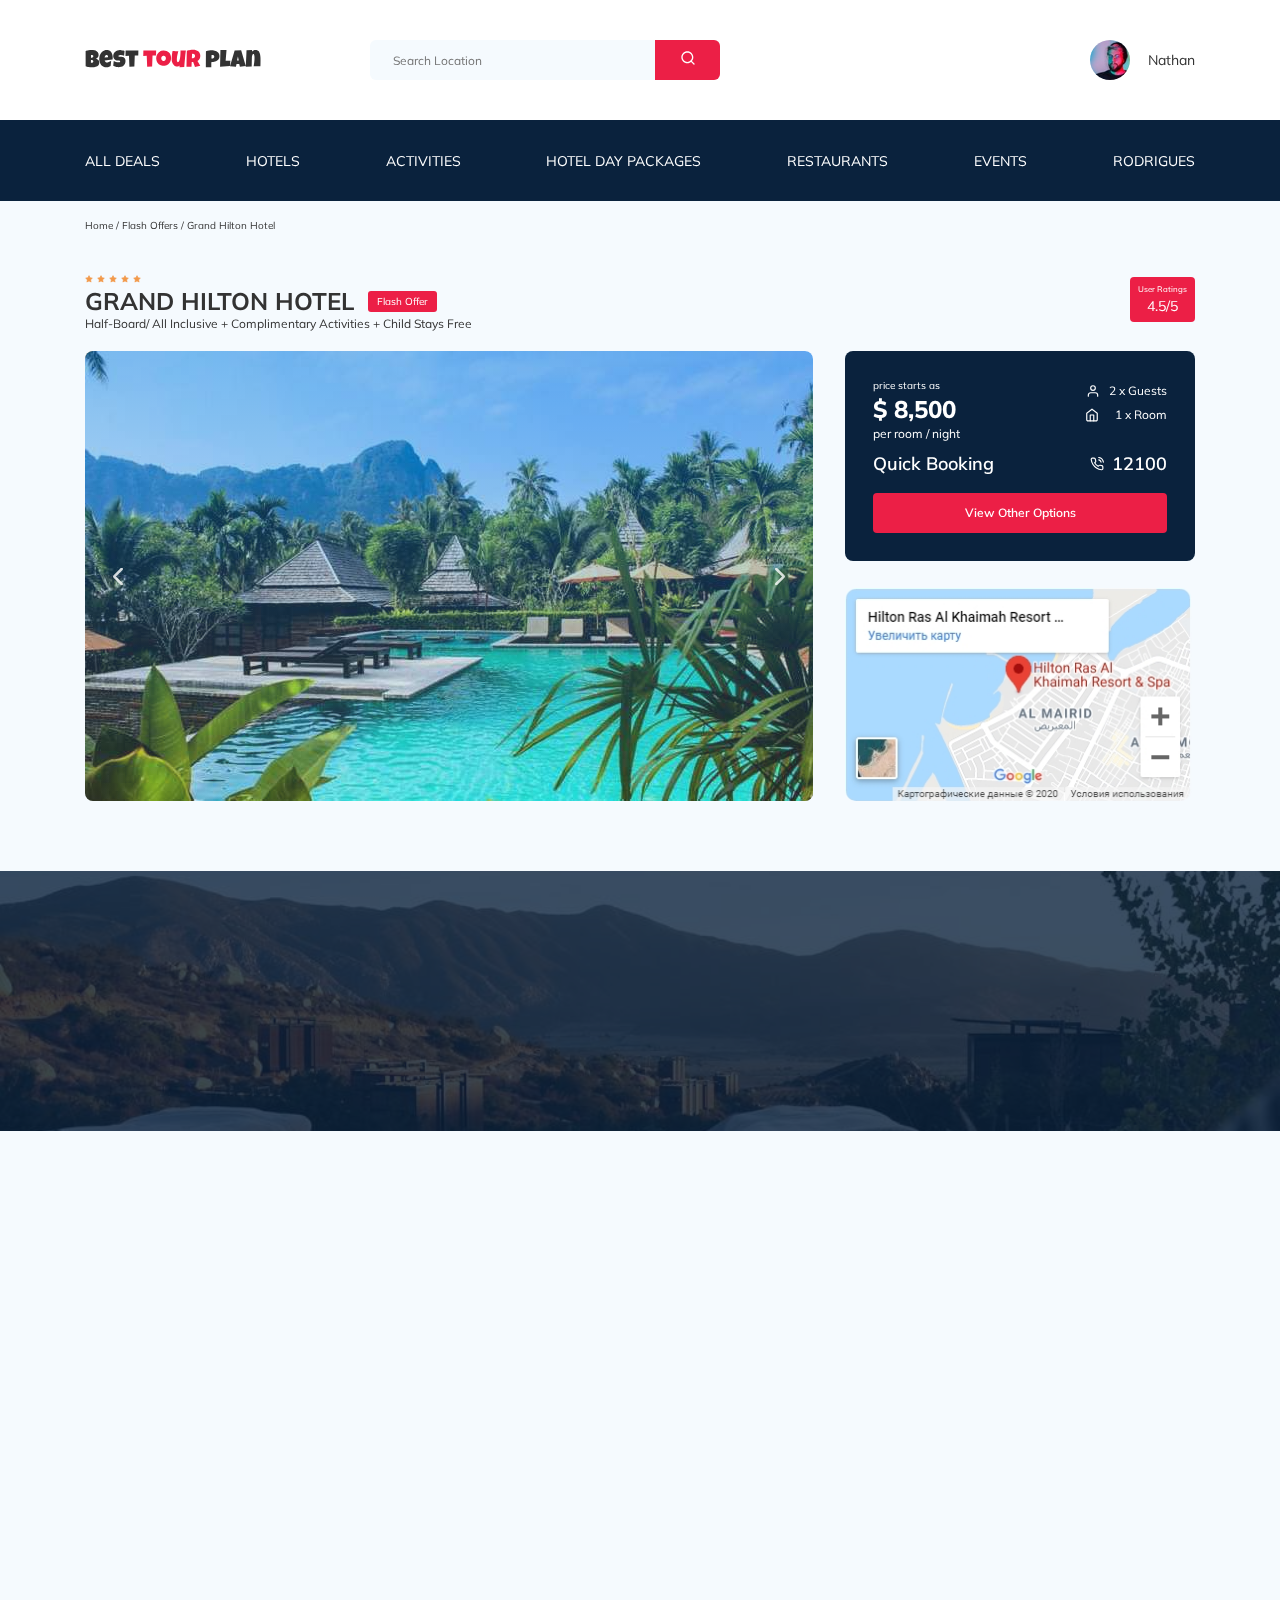
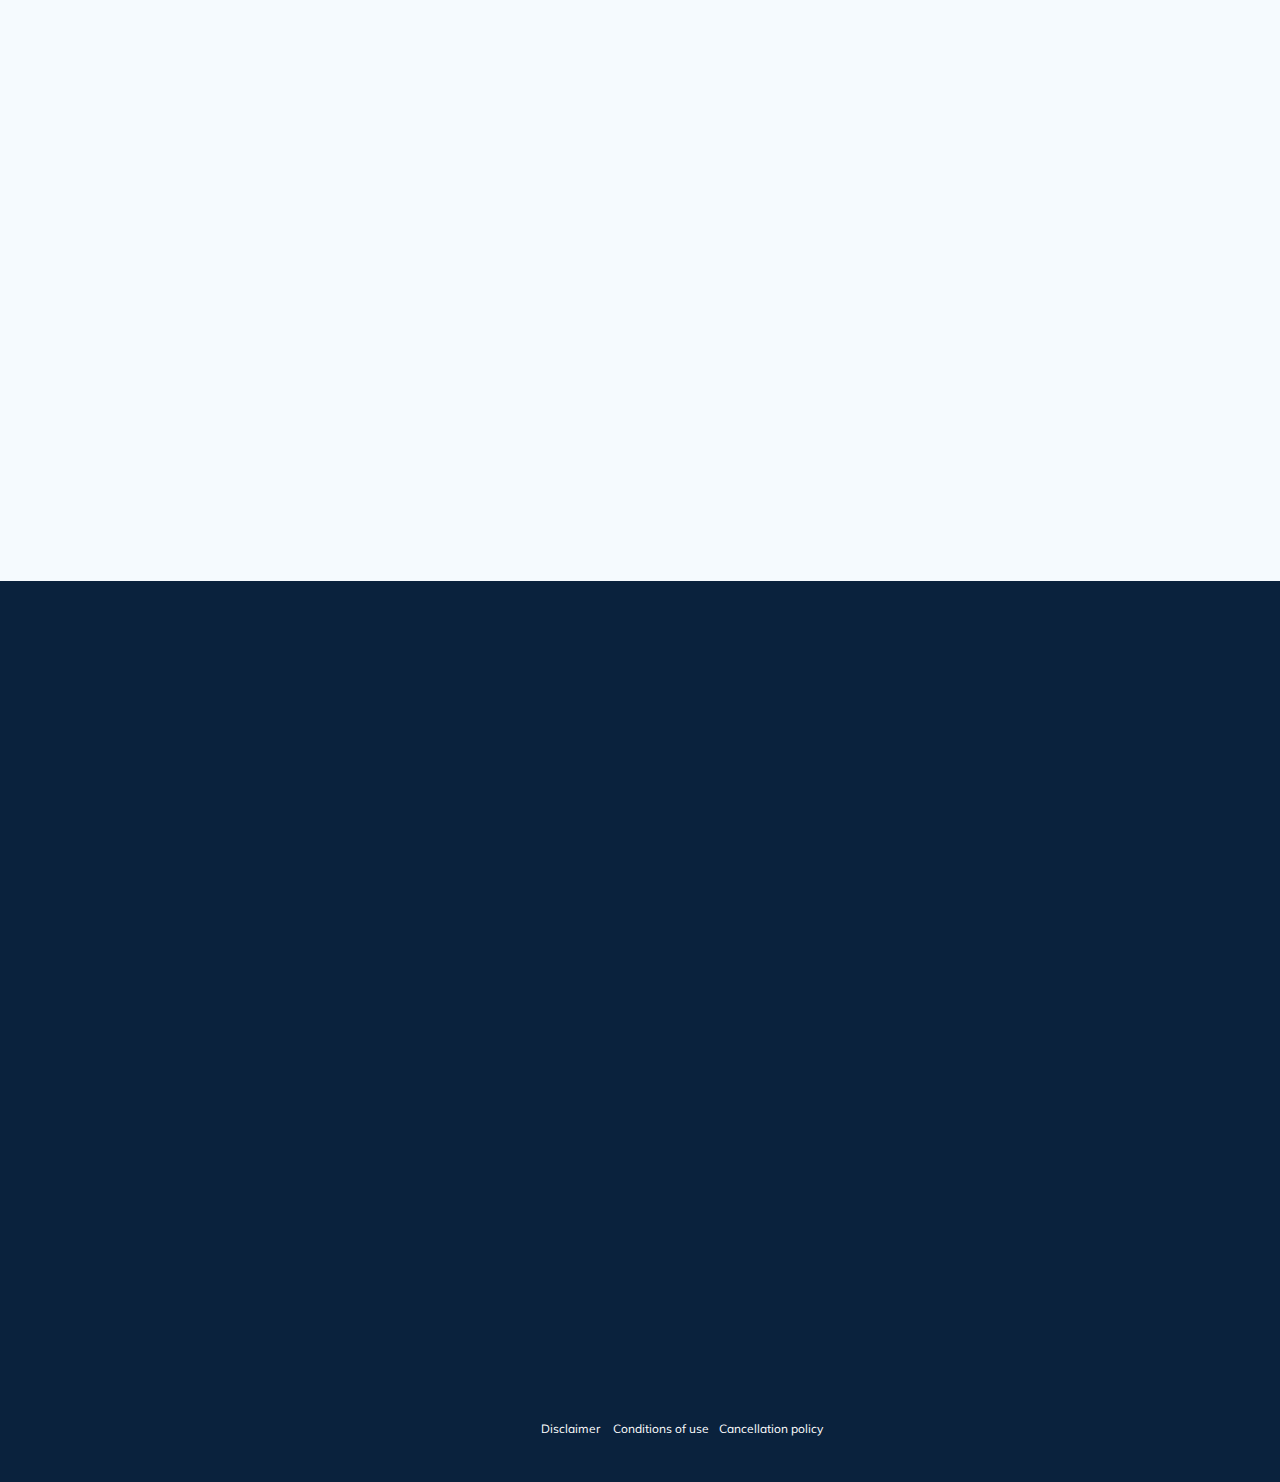
==== commit 66006135: "fix: curator corrections" ====
--- a/index.html
+++ b/index.html
@@ -13,7 +13,7 @@
     <link rel="stylesheet" href="css/normalize.min.css" />
     <link rel="stylesheet" href="css/swiper-bundle.min.css" />
     <link id="aos-css-file" rel="stylesheet" href="css/aos.css" />
-    <link rel="stylesheet" href="css/style.css" />
+    <link rel="stylesheet" href="css/style.min.css" />
   </head>
   <body>
     <header class="navbar navbar--mobile--fixed">
@@ -696,7 +696,7 @@
     </section>
     <!-- /.activities -->
     <footer class="footer">
-      <div class="container">
+      <div class="container footer__container">
         <div class="footer-wrapper">
           <a href="index.html" class="footer__logo"
             ><img
@@ -986,7 +986,7 @@
     <script src="js/jquery.mask.min.js"></script>
     <script src="js/aos.js"></script>
     <script src="js/google-map-activation.js"></script>
-    <script src="js/main.js"></script>
+    <script src="js/main.min.js"></script>
     <script>
       function init() {
         var imgDefer = document.getElementsByTagName("img");
--- a/css/style.min.css
+++ b/css/style.min.css
@@ -0,0 +1 @@
+*{-webkit-box-sizing:border-box;box-sizing:border-box}body{font-family:Mulish,sans-serif;color:#333;background-color:#f5fafe}.container{max-width:1110px;margin:auto}img{max-width:100%}.booking{font-family:Mulish,sans-serif}.input{background-color:#fff;border-radius:4px;border:none;padding:0 23px;height:50px}.message{background-color:#fff;border-radius:4px;border:none;padding:18px 23px;resize:none}.button{min-width:160px;min-height:40px;padding:12px;background-color:#ec1f46;color:#fff;border-radius:4px;border:none;font-weight:700;font-size:12px;line-height:15px;cursor:pointer}.invalid{color:#ec1f46}/*! normalize.css v8.0.1 | MIT License | github.com/necolas/normalize.css */html{line-height:1.15;-webkit-text-size-adjust:100%}body{margin:0}main{display:block}h1{font-size:2em;margin:.67em 0}hr{-webkit-box-sizing:content-box;box-sizing:content-box;height:0;overflow:visible}pre{font-family:monospace,monospace;font-size:1em}a{background-color:transparent}abbr[title]{border-bottom:none;text-decoration:underline;-webkit-text-decoration:underline dotted;text-decoration:underline dotted}b,strong{font-weight:bolder}code,kbd,samp{font-family:monospace,monospace;font-size:1em}small{font-size:80%}sub,sup{font-size:75%;line-height:0;position:relative;vertical-align:baseline}sub{bottom:-.25em}sup{top:-.5em}img{border-style:none}button,input,optgroup,select,textarea{font-family:inherit;font-size:100%;line-height:1.15;margin:0}button,input{overflow:visible}button,select{text-transform:none}[type=button],[type=reset],[type=submit],button{-webkit-appearance:button}[type=button]::-moz-focus-inner,[type=reset]::-moz-focus-inner,[type=submit]::-moz-focus-inner,button::-moz-focus-inner{border-style:none;padding:0}[type=button]:-moz-focusring,[type=reset]:-moz-focusring,[type=submit]:-moz-focusring,button:-moz-focusring{outline:1px dotted ButtonText}fieldset{padding:.35em .75em .625em}legend{-webkit-box-sizing:border-box;box-sizing:border-box;color:inherit;display:table;max-width:100%;padding:0;white-space:normal}progress{vertical-align:baseline}textarea{overflow:auto}[type=checkbox],[type=radio]{-webkit-box-sizing:border-box;box-sizing:border-box;padding:0}[type=number]::-webkit-inner-spin-button,[type=number]::-webkit-outer-spin-button{height:auto}[type=search]{-webkit-appearance:textfield;outline-offset:-2px}[type=search]::-webkit-search-decoration{-webkit-appearance:none}::-webkit-file-upload-button{-webkit-appearance:button;font:inherit}details{display:block}summary{display:list-item}template{display:none}[hidden]{display:none}.navbar{background-color:#fff}.navbar-top{display:-webkit-box;display:-ms-flexbox;display:flex;-webkit-box-align:center;-ms-flex-align:center;align-items:center;-webkit-box-pack:justify;-ms-flex-pack:justify;justify-content:space-between;padding:40px 0}.navbar-top__menu-button{display:none}.navbar__search{margin-right:auto;margin-left:108px}.navbar-bottom{background-color:#0a223d}.navbar-menu{list-style-type:none;margin:0;padding:31px 0;display:-webkit-box;display:-ms-flexbox;display:flex;-webkit-box-align:center;-ms-flex-align:center;align-items:center;-webkit-box-pack:justify;-ms-flex-pack:justify;justify-content:space-between}.navbar-menu__link{text-decoration:none;color:#fff;text-transform:uppercase;font-size:14px;line-height:18px}.navbar-menu__item--mobile--visible{display:none}.logo{width:177px}.search{display:-webkit-box;display:-ms-flexbox;display:flex;position:relative;overflow:hidden;border-radius:6px;height:40px}.search__input{width:350px;height:100%;padding-left:23px;padding-right:70px;background:#f5fafe;border:none;font-size:12px;line-height:15px;color:#333}.search__button{position:absolute;border:none;top:0;right:0;height:100%;width:65px;background:#ec1f46;cursor:pointer}.user{display:-webkit-box;display:-ms-flexbox;display:flex;-webkit-box-align:center;-ms-flex-align:center;align-items:center;text-decoration:none}.user__avatar{width:40px;height:40px;border-radius:50%;-o-object-fit:cover;object-fit:cover}.user__name{margin-left:18px;font-size:14px;line-height:18px;color:#333}.breadcrumb-list{display:-webkit-box;display:-ms-flexbox;display:flex;-webkit-box-align:center;-ms-flex-align:center;align-items:center;list-style:none;padding:18px 0;margin:0}.breadcrumb-list__item{font-size:10px;line-height:13px}.breadcrumb-list__item:not(:last-child)::after{content:'/';margin-right:3px}.breadcrumb-list__link{text-decoration:none;color:inherit}.hotel{padding-top:18px;padding-bottom:70px}.hotel-info{display:-webkit-box;display:-ms-flexbox;display:flex;-webkit-box-align:center;-ms-flex-align:center;align-items:center;-webkit-box-pack:justify;-ms-flex-pack:justify;justify-content:space-between;padding-bottom:20px}.hotel-info__offer{margin-left:14px;margin-top:0}.hotel-info__name{margin-top:0;margin-bottom:0}.hotel-info__description{margin:0 0}.hotel-name{font-size:24px;line-height:30px}.hotel-wrapper{display:-webkit-box;display:-ms-flexbox;display:flex;-ms-flex-wrap:wrap;flex-wrap:wrap;-webkit-box-align:center;-ms-flex-align:center;align-items:center}.hotel-description{font-size:12px;line-height:15px}.hotel-grid{display:-webkit-box;display:-ms-flexbox;display:flex;-webkit-box-pack:justify;-ms-flex-pack:justify;justify-content:space-between}.hotel-right{display:-webkit-box;display:-ms-flexbox;display:flex;-webkit-box-orient:vertical;-webkit-box-direction:normal;-ms-flex-direction:column;flex-direction:column;-webkit-box-pack:justify;-ms-flex-pack:justify;justify-content:space-between}.hotel-slider{width:728px;height:450px;border-radius:8px;overflow:hidden;margin-left:0}.hotel-slider__button{position:absolute;z-index:2;top:0;width:30px;height:35px;border:none;top:50%;-webkit-transform:translateY(-50%);transform:translateY(-50%);cursor:pointer}.hotel-slider__button--next{right:18px;background:url(../img/arrow-next.svg) no-repeat center/10px}.hotel-slider__button--prev{left:18px;background:url(../img/arrow-prev.svg) no-repeat center/10px}.hotel-slider__item{width:100%;height:100%;position:relative}.hotel-slider__item::after{content:'';position:absolute;width:100%;height:100%;top:0;background:-webkit-gradient(linear,left top,left bottom,from(rgba(0,122,223,.48)),to(rgba(255,255,255,.128)));background:linear-gradient(180deg,rgba(0,122,223,.48) 0,rgba(255,255,255,.128) 100%);border-radius:8px;z-index:1;overflow:hidden}.stars{-ms-flex-preferred-size:100%;flex-basis:100%}.offer{font-size:10px;line-height:13px;padding:4px 9px;background-color:#ec1f46;border-radius:3px;color:#fff}.rating{max-width:65px;min-height:45px;text-align:center;color:#fff;background-color:#ec1f46;border-radius:4px}.rating__text{font-size:8px;line-height:10px}.rating__counter{font-size:14px;line-height:18px}.booking{border-radius:8px;width:350px;min-height:200px;padding:28px;background-color:#0a223d;color:#fff}.booking__info{display:-webkit-box;display:-ms-flexbox;display:flex;-webkit-box-pack:justify;-ms-flex-pack:justify;justify-content:space-between;margin-bottom:9px}.booking__price{display:-webkit-box;display:-ms-flexbox;display:flex;-webkit-box-orient:vertical;-webkit-box-direction:normal;-ms-flex-direction:column;flex-direction:column}.booking__start{font-weight:400;font-size:10px;line-height:14px}.booking__pricetag{font-weight:800;font-size:24px;line-height:33px}.booking__per-room{font-weight:400;font-size:12px;line-height:16px}.booking__text{margin-bottom:8px;font-weight:400;font-size:12px;line-height:16px;display:-webkit-box;display:-ms-flexbox;display:flex;-webkit-box-align:center;-ms-flex-align:center;align-items:center;-webkit-box-pack:justify;-ms-flex-pack:justify;justify-content:space-between}.booking__room{margin-top:4px}.booking__description{margin-left:9px}.booking__call-center{display:-webkit-box;display:-ms-flexbox;display:flex;-webkit-box-pack:justify;-ms-flex-pack:justify;justify-content:space-between;-webkit-box-align:center;-ms-flex-align:center;align-items:center;margin-bottom:17px}.booking__heading{font-weight:600;font-size:18px;line-height:25px}.booking__number{display:-webkit-box;display:-ms-flexbox;display:flex;-webkit-box-align:center;-ms-flex-align:center;align-items:center;-webkit-box-pack:justify;-ms-flex-pack:justify;justify-content:space-between;text-decoration:none;font-weight:600;font-size:18px;line-height:25px;color:inherit}.booking__num{margin-left:8px}.booking__button{width:100%;background-color:#ec1f46;color:#fff;border:none;border-radius:4px;max-height:25px;font-weight:600;font-size:12px;line-height:12px;cursor:pointer}.map{width:347px;height:213px;border-radius:10px;overflow:hidden}.newsletter{position:relative;padding:80px 0 65px 0;background-image:url(../img/newsletter-bg.jpg);background-repeat:no-repeat;background-size:cover;background-position:center}.newsletter:before{content:'';position:absolute;top:0;left:0;right:0;bottom:0;width:100%;height:100%;background:rgba(10,34,61,.8)}.newsletter-wrapper{position:relative;display:-webkit-box;display:-ms-flexbox;display:flex;-webkit-box-align:center;-ms-flex-align:center;align-items:center;-webkit-box-pack:justify;-ms-flex-pack:justify;justify-content:space-between;max-width:731px;margin:auto}.newsletter-title{color:#fff;font-style:normal;font-weight:300;font-size:24px;line-height:30px}.newsletter-title__strong{display:block;font-weight:600;font-size:36px;line-height:45px;text-transform:uppercase}.subscribe{display:-webkit-box;display:-ms-flexbox;display:flex;position:relative;height:55px}.subscribe__input{border-radius:4px;width:350px;padding-left:23px;padding-right:70px;background:#fff;border:none;font-weight:300;font-size:14px;line-height:18px;color:#333;height:55px}.subscribe label{position:absolute;top:65px;left:0}.subscribe__button{position:absolute;border:none;top:0;right:0;height:100%;min-width:65px;background:#ec1f46;color:#fff;font-weight:700;font-size:12px;line-height:15px;border-radius:0 4px 4px 0;cursor:pointer}.reviews{padding:10px 0 0 0}.reviews__title{font-weight:700;font-size:36px;line-height:45px;text-align:center;text-transform:uppercase;margin-bottom:70px}.reviews-slider__item{display:-webkit-box;display:-ms-flexbox;display:flex;-webkit-box-orient:vertical;-webkit-box-direction:normal;-ms-flex-direction:column;flex-direction:column;-webkit-box-align:center;-ms-flex-align:center;align-items:center;background-color:#fff;border-radius:8px;margin:45px auto 0;max-width:730px;padding:0 62px 30px;position:relative}.reviews-slider__item::before{content:'';width:70px;height:47px;position:absolute;left:64px;top:13px;background-image:url(../img/quote-left.svg);background-repeat:no-repeat}.reviews-slider__item::after{content:'';width:70px;height:47px;position:absolute;right:60px;bottom:114px;background-image:url(../img/quote-right.svg);background-repeat:no-repeat}.reviews-slider__profile{display:-webkit-box;display:-ms-flexbox;display:flex;-webkit-box-orient:vertical;-webkit-box-direction:normal;-ms-flex-direction:column;flex-direction:column;-webkit-box-align:center;-ms-flex-align:center;align-items:center;margin-top:-45px}.reviews-slider__avatar{width:90px;height:90px;-o-object-fit:cover;object-fit:cover;border-radius:50%;margin-bottom:9px}.reviews-slider__username{font-weight:700;font-size:12px;line-height:15px;color:#ec1f46;margin:0 0 10px}.reviews-slider__date{font-weight:400;font-size:10px;line-height:13px;margin-bottom:4px}.reviews-slider__rating{display:-webkit-box;display:-ms-flexbox;display:flex;-webkit-box-align:center;-ms-flex-align:center;align-items:center;margin-bottom:30px}.reviews-slider__text{margin:auto;max-width:537px;font-weight:400;font-size:12px;line-height:160%;text-align:justify}.reviews-slider__button{position:absolute;z-index:2;top:0;width:30px;height:30px;border:none;top:39%;-webkit-transform:translateY(-50%);transform:translateY(-50%);cursor:pointer}.reviews-slider__button--next{right:18px;background:url(../img/gray-arrow-next.svg) no-repeat center/10px}.reviews-slider__button--prev{left:18px;background:url(../img/gray-arrow-prev.svg) no-repeat center/10px}.activities{padding:75px 0 98px 0}.activities__title{font-weight:700;font-size:24px;line-height:30px;text-transform:uppercase;margin-top:0;margin-bottom:55px}.activities-wrapper{display:-webkit-box;display:-ms-flexbox;display:flex;-webkit-box-align:start;-ms-flex-align:start;align-items:flex-start;-webkit-box-pack:justify;-ms-flex-pack:justify;justify-content:space-between}.card{display:-webkit-box;display:-ms-flexbox;display:flex;-webkit-box-orient:vertical;-webkit-box-direction:normal;-ms-flex-direction:column;flex-direction:column;-webkit-box-align:start;-ms-flex-align:start;align-items:flex-start;position:relative;border-radius:6px;overflow:hidden;width:255px;height:255px;padding:24px 26px}.card::before{content:'';position:absolute;top:0;left:0;right:0;bottom:0;background:linear-gradient(179.83deg,rgba(196,196,196,0) 35.34%,#0a223d 99.85%)}.card__image{width:255px;height:255px;-o-object-fit:cover;object-fit:cover;position:absolute;top:0;left:0;right:0;bottom:0;z-index:-1}.card__title{width:180px;color:#fff;font-weight:700;font-size:16px;line-height:20px;margin-top:auto;margin-bottom:18px;z-index:5}.card__button{z-index:5;border:none;color:#fff;background-color:#ec1f46;border-radius:4px;font-weight:600;font-size:12px;line-height:16px;padding:7px 22px;cursor:pointer}.footer{background-color:#0a223d;color:#fff;padding:108px 0 46px}.footer-wrapper{width:1200px;display:-ms-grid;display:grid;-ms-grid-columns:(minmax(min-content,2fr))[4];grid-template-columns:repeat(4,minmax(-webkit-min-content,2fr));grid-template-columns:repeat(4,minmax(min-content,2fr));grid-gap:20px;-webkit-box-pack:justify;-ms-flex-pack:justify;justify-content:space-between;grid-auto-rows:minmax(40px,-webkit-min-content);grid-auto-rows:minmax(40px,min-content);-webkit-box-align:start;-ms-flex-align:start;align-items:start}.footer__logo{width:155px;-ms-grid-row:1;-ms-grid-row-span:2;grid-row:1/3;-ms-flex-item-align:center;-ms-grid-row-align:center;align-self:center;margin-top:5px}.footer__categories{-ms-grid-row:1;-ms-grid-row-span:3;grid-row:1/4;margin-left:-15px}.footer__social-network{-ms-grid-row:2;-ms-grid-row-span:2;grid-row:2/4;grid-column:span 2;display:-webkit-box;display:-ms-flexbox;display:flex;margin-left:-30px}.footer__social-links{display:-webkit-box;display:-ms-flexbox;display:flex;min-width:83px;-webkit-box-pack:justify;-ms-flex-pack:justify;justify-content:space-between}.footer__additional{margin-left:-30px}.footer__contact-details{grid-column:span 2;-ms-flex-item-align:center;-ms-grid-row-align:center;align-self:center;margin-top:-10px;margin-left:-5px}.footer__contact-form{grid-column:span 2;margin-left:-30px}.footer__legal{margin-left:15px}.footer__form{-ms-flex-item-align:center;align-self:center;display:-webkit-box;display:-ms-flexbox;display:flex;-webkit-box-align:center;-ms-flex-align:center;align-items:center;-webkit-box-pack:justify;-ms-flex-pack:justify;justify-content:space-between;-ms-flex-wrap:wrap;flex-wrap:wrap;width:540px}.footer__ul{padding:0;margin:0;list-style:none}.footer__title{font-weight:700;font-size:18px;line-height:23px;margin:0 0 16px;text-transform:uppercase}.footer__title--inline{margin:0 43px 0 0}.footer__title--mb-3{margin-bottom:30px}.footer__item{display:-webkit-box;display:-ms-flexbox;display:flex;-webkit-box-align:start;-ms-flex-align:start;align-items:flex-start;font-weight:400;font-size:14px;line-height:160%;color:#bdbdbd}.footer__item--mb-2{margin-bottom:20px}.footer__link{text-decoration:none;color:inherit}.footer__icon-wrapper{min-width:40px}.footer__text{color:#bdbdbd;margin-bottom:22px}.footer__input{width:100%}.footer__input-group{margin-bottom:15px;-ms-flex-preferred-size:47%;flex-basis:47%}.footer__message{height:123px;-ms-flex-preferred-size:100%;flex-basis:100%;margin-bottom:23px}.footer__info{font-weight:700;font-size:12px;line-height:15px;color:#e0e0e0}.footer__button{min-height:50px}.footer__bottom-block{-ms-grid-row:6;grid-row:6;grid-column:span 5;-ms-grid-column-align:center;justify-self:center;-ms-flex-item-align:self-end;-ms-grid-row-align:self-end;align-self:self-end}.footer__bottom-item{font-weight:400;font-size:12px;line-height:15px;text-decoration:none;color:#fff}.footer__email,.footer__phone{color:inherit;text-decoration:none}.modal__overlay{position:fixed;left:0;right:0;top:0;bottom:0;background-color:rgba(0,143,223,.39);z-index:10;visibility:hidden;opacity:0;-webkit-transition:opacity .3s;transition:opacity .3s}.modal__overlay--visible{visibility:visible;opacity:1}.modal__dialog{position:fixed;top:50%;left:50%;-webkit-transform:translate(-50%,-50%);transform:translate(-50%,-50%);max-width:478px;z-index:20;padding:33px 88px;background-color:#0a223d;color:#fff;border-radius:8px;visibility:hidden;opacity:0;-webkit-transition:opacity .3s;transition:opacity .3s}.modal__dialog--visible{visibility:visible;opacity:1}.modal__close{position:absolute;top:17px;right:18px;text-decoration:none;color:#fff;cursor:pointer}.modal__input{width:100%;margin-top:15px}.modal__message{width:100%;min-height:123px;margin-top:15px}.modal__button{margin-top:15px}.modal__info{font-weight:700;font-size:12px;line-height:15px;color:#e0e0e0}.modal__form{display:-webkit-box;display:-ms-flexbox;display:flex;-webkit-box-align:center;-ms-flex-align:center;align-items:center;-webkit-box-pack:justify;-ms-flex-pack:justify;justify-content:space-between;-ms-flex-wrap:wrap;flex-wrap:wrap}.modal__title{font-weight:700;font-size:18px;line-height:23px;margin-bottom:15px;text-transform:uppercase;text-align:center}@media (max-width:1200px){.container{max-width:960px}.hotel-slider{width:590px}.hotel-slider__image{height:100%;-o-object-fit:cover;object-fit:cover}.card{width:230px;height:230px}.card__image{width:230px;height:230px}.footer__input-group{-ms-flex-preferred-size:100%;flex-basis:100%}}@media (max-width:992px){.container,.newsletter-wrapper{max-width:700px;width:92%}.logo{width:132px}.navbar-top{padding:30px 0}.navbar__search{margin-left:auto}.navbar-menu{padding:22px 0}.navbar-menu__link{font-size:12px;line-height:15px}.search__input{width:340px}.hotel-grid{-webkit-box-orient:vertical;-webkit-box-direction:normal;-ms-flex-direction:column;flex-direction:column}.hotel__slider{margin-bottom:30px}.hotel-right{-webkit-box-orient:horizontal;-webkit-box-direction:normal;-ms-flex-direction:row;flex-direction:row}.hotel-slider{width:100%}.hotel-slider__image{width:100%}.booking{width:48%}.map{width:48%}.reviews-slider__item{max-width:580px}.reviews__title{font-size:30px;line-height:38px}.activities{padding-bottom:70px}.activities-wrapper{-ms-flex-wrap:wrap;flex-wrap:wrap}.activities__card{margin-bottom:20px}.activities__title{margin-bottom:57px}.card{-ms-flex-preferred-size:48%;flex-basis:48%}.card__image{width:100%;height:250px}.footer-wrapper{-ms-grid-columns:(1fr)[6];grid-template-columns:repeat(6,1fr);grid-gap:40px}.footer__input-group{-ms-flex-preferred-size:48%;flex-basis:48%}.footer__logo{-ms-grid-row:1;-ms-grid-row-span:1;grid-row:1/2;grid-column:span 2}.footer__social-network{-ms-grid-row:1;-ms-grid-row-span:1;grid-row:1/2;-ms-grid-column:3;-ms-grid-column-span:3;grid-column:3/6;-ms-flex-item-align:center;-ms-grid-row-align:center;align-self:center}.footer__categories{-ms-grid-row:2;-ms-grid-row-span:1;grid-row:2/3;grid-column:span 2}.footer__additional{grid-column:span 2}.footer__legal{grid-column:span 2}.footer__contact-details{-ms-grid-row:3;grid-row:3;grid-column:span 5}.footer__contact-form{-ms-grid-row:4;grid-row:4;grid-column:span 5}.footer__bottom-block{-ms-grid-row:5;grid-row:5;-ms-grid-column-align:start;justify-self:start}}@media (max-width:768px){body{padding-top:100px}.container,.newsletter-wrapper{max-width:576px;width:92%}.navbar--mobile--fixed{position:fixed;left:0;top:0;right:0;z-index:8}.navbar__search--mobile--hidden,.navbar__user--mobile--hidden{display:none}.navbar__search--mobile--visible,.navbar__user--mobile--visible{display:-webkit-box;display:-ms-flexbox;display:flex}.navbar__user{-webkit-box-orient:vertical;-webkit-box-direction:normal;-ms-flex-direction:column;flex-direction:column;-webkit-box-pack:center;-ms-flex-pack:center;justify-content:center}.navbar-bottom{display:none;position:fixed;left:0;right:0;top:78px;bottom:0;padding-top:30px}.navbar-bottom--visible{display:block}.navbar-menu{-webkit-box-orient:vertical;-webkit-box-direction:normal;-ms-flex-direction:column;flex-direction:column}.navbar-menu__item{margin-bottom:20px}.navbar-menu__item--mobile--visible{display:block}.menu-button{width:16px;height:11px;padding:0;display:-webkit-box;display:-ms-flexbox;display:flex;-webkit-box-align:center;-ms-flex-align:center;align-items:center;-webkit-box-orient:vertical;-webkit-box-direction:normal;-ms-flex-direction:column;flex-direction:column;-webkit-box-pack:justify;-ms-flex-pack:justify;justify-content:space-between;border:none;background-color:#fff;cursor:pointer}.menu-button__line{width:16px;height:1px;background-color:#333}.user__name--white{color:#fff;margin-left:0;margin-top:10px}.stars{-ms-flex-preferred-size:auto;flex-basis:auto}.hotel{padding-bottom:60px}.hotel-name{-ms-flex-preferred-size:100%;flex-basis:100%}.hotel-wrapper{-webkit-box-pack:justify;-ms-flex-pack:justify;justify-content:space-between}.hotel-info__rating{display:none}.hotel-info__offer{-webkit-box-ordinal-group:0;-ms-flex-order:-1;order:-1;margin-left:0}.hotel-info__text{width:100%}.hotel-info__name{margin-top:10px;margin-bottom:0}.hotel-right{-webkit-box-orient:vertical;-webkit-box-direction:normal;-ms-flex-direction:column;flex-direction:column}.hotel-slider{height:350px;margin-bottom:20px}.booking{width:100%}.booking__moving{margin-bottom:20px}.map{width:100%}.newsletter__title{padding:76px 0 83px 0}.newsletter-wrapper{min-height:160px;-webkit-box-orient:vertical;-webkit-box-direction:normal;-ms-flex-direction:column;flex-direction:column;-webkit-box-align:start;-ms-flex-align:start;align-items:flex-start;-webkit-box-pack:justify;-ms-flex-pack:justify;justify-content:space-between}.reviews-slider__item{padding:0 30px 30px}.reviews-slider__item::after,.reviews-slider__item::before{display:none}.reviews-slider__button{top:45px}.reviews-slider__button--prev{left:25%}.reviews-slider__button--next{right:25%}.reviews__title{font-size:18px;line-height:23px;margin-top:0;margin-bottom:40px}.activities{padding-top:0;padding-bottom:60px}.activities__title{font-weight:700;font-size:18px;line-height:23px;margin-bottom:36px}.card{-ms-flex-preferred-size:100%;flex-basis:100%}.footer__input-group{-ms-flex-preferred-size:100%;flex-basis:100%}.footer__bottom-block{-ms-grid-row:5;grid-row:5}.modal__dialog--mobile--fixed{position:fixed;padding:33px 30px;left:50%;top:50%;width:90%;-webkit-transform:translate(-50%,-50%);transform:translate(-50%,-50%)}}@media (max-width:576px){.logo{width:99px}.search__input{width:250px}.hotel__slider{margin-bottom:20px}.hotel-slider{height:250px}.newsletter-title{margin:0;font-style:normal;font-weight:300;font-size:20px;line-height:25px}.newsletter-title__strong{font-weight:600;font-size:30px;line-height:38px}.subscribe__input{width:100%}.footer-wrapper{-ms-grid-columns:1fr;grid-template-columns:1fr}.footer__logo{-ms-grid-row:1;grid-row:1;-ms-grid-column:1;grid-column:1}.footer__title--inline{margin:0 0 16px 0;-ms-flex-preferred-size:100%;flex-basis:100%}.footer__social-network{-ms-grid-row:2;grid-row:2;-ms-grid-column:1;grid-column:1;-ms-flex-wrap:wrap;flex-wrap:wrap}.footer__additional{-ms-grid-row:3;grid-row:3;-ms-grid-column:1;grid-column:1}.footer__categories{-ms-grid-row:4;grid-row:4;-ms-grid-column:1;grid-column:1}.footer__legal{-ms-grid-row:5;grid-row:5;-ms-grid-column:1;grid-column:1}.footer__contact-details{-ms-grid-row:6;grid-row:6;-ms-grid-column:1;grid-column:1}.footer__contact-form{-ms-grid-row:7;grid-row:7;-ms-grid-column:1;grid-column:1}.footer__info{-ms-flex-preferred-size:100%;flex-basis:100%;margin-bottom:20px}.footer__button{-webkit-box-ordinal-group:2;-ms-flex-order:1;order:1}.footer__bottom-block{-ms-grid-row:8;grid-row:8;-ms-grid-column:1;grid-column:1;-ms-grid-column-align:center;justify-self:center}}@media only screen and (max-width:768px){.animated{-webkit-transition-property:none!important;transition-property:none!important;-webkit-transform:none!important;transform:none!important;-webkit-animation:none!important;animation:none!important}}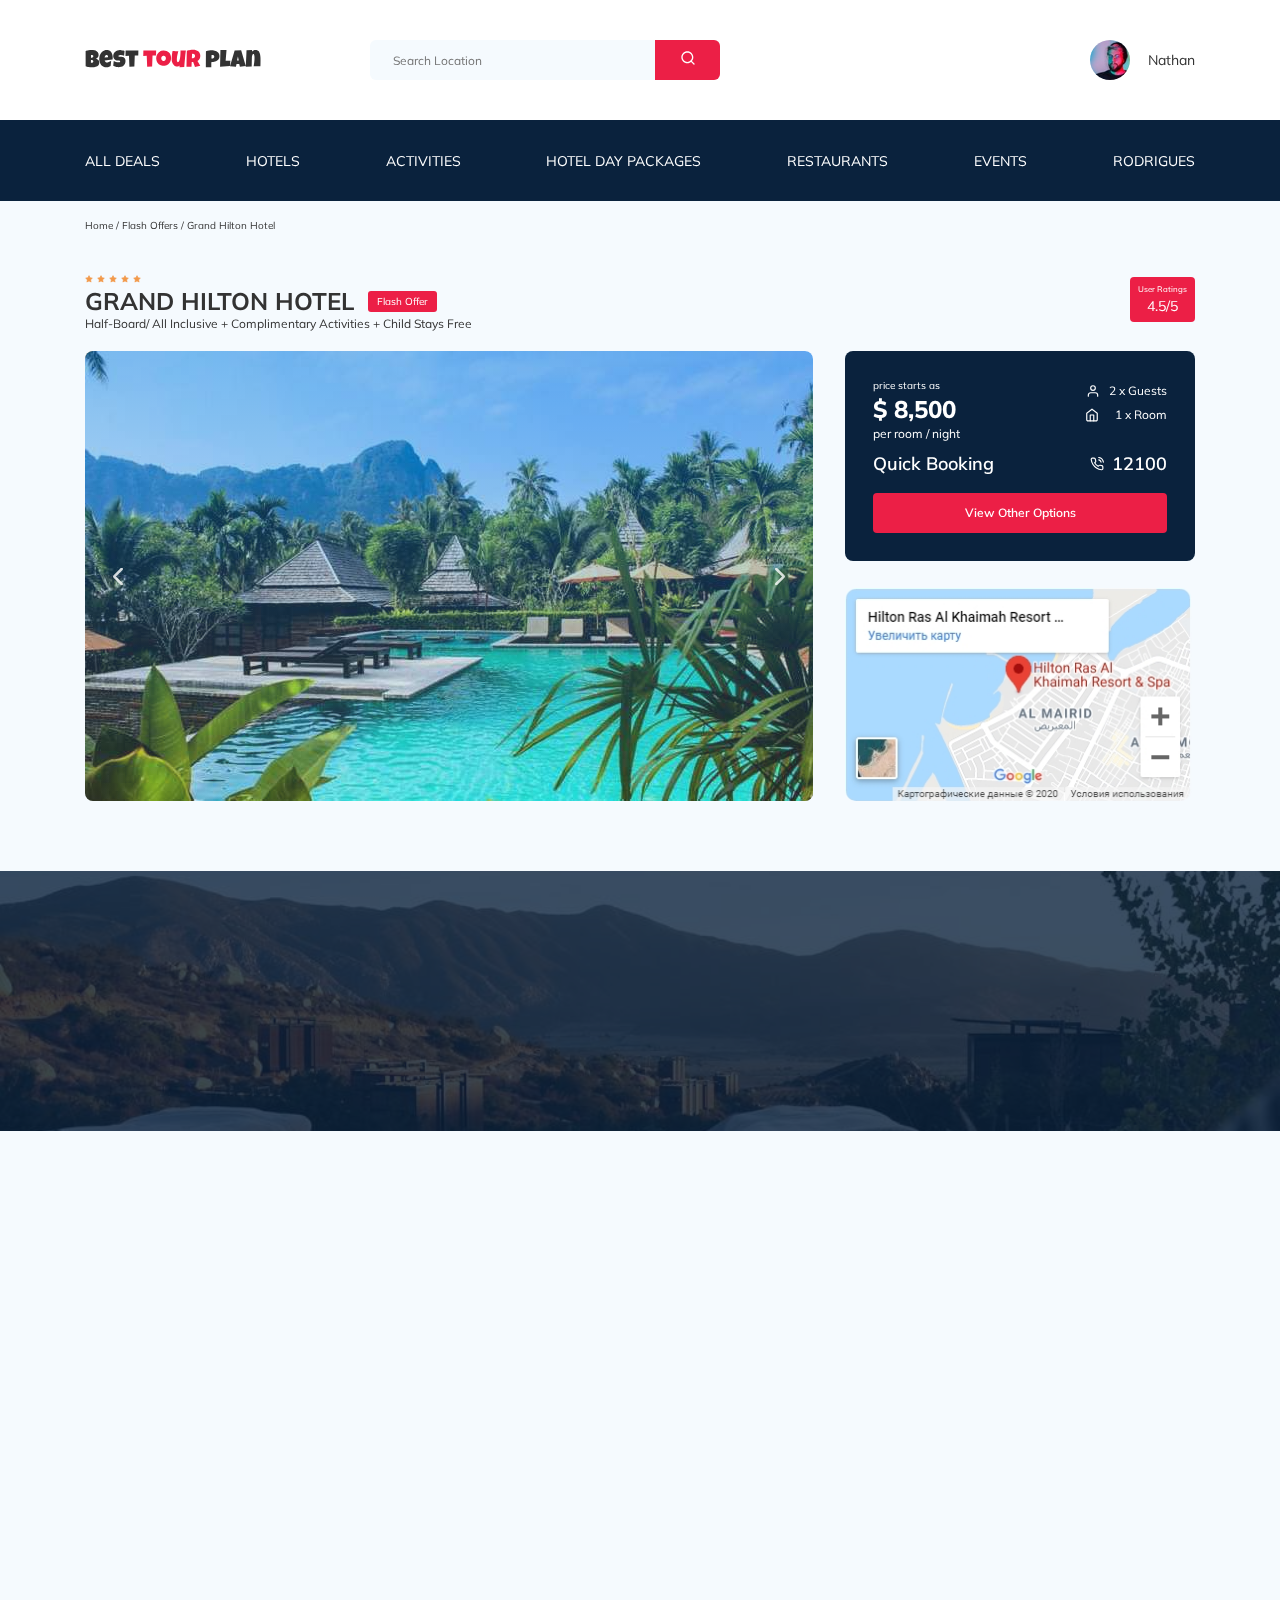
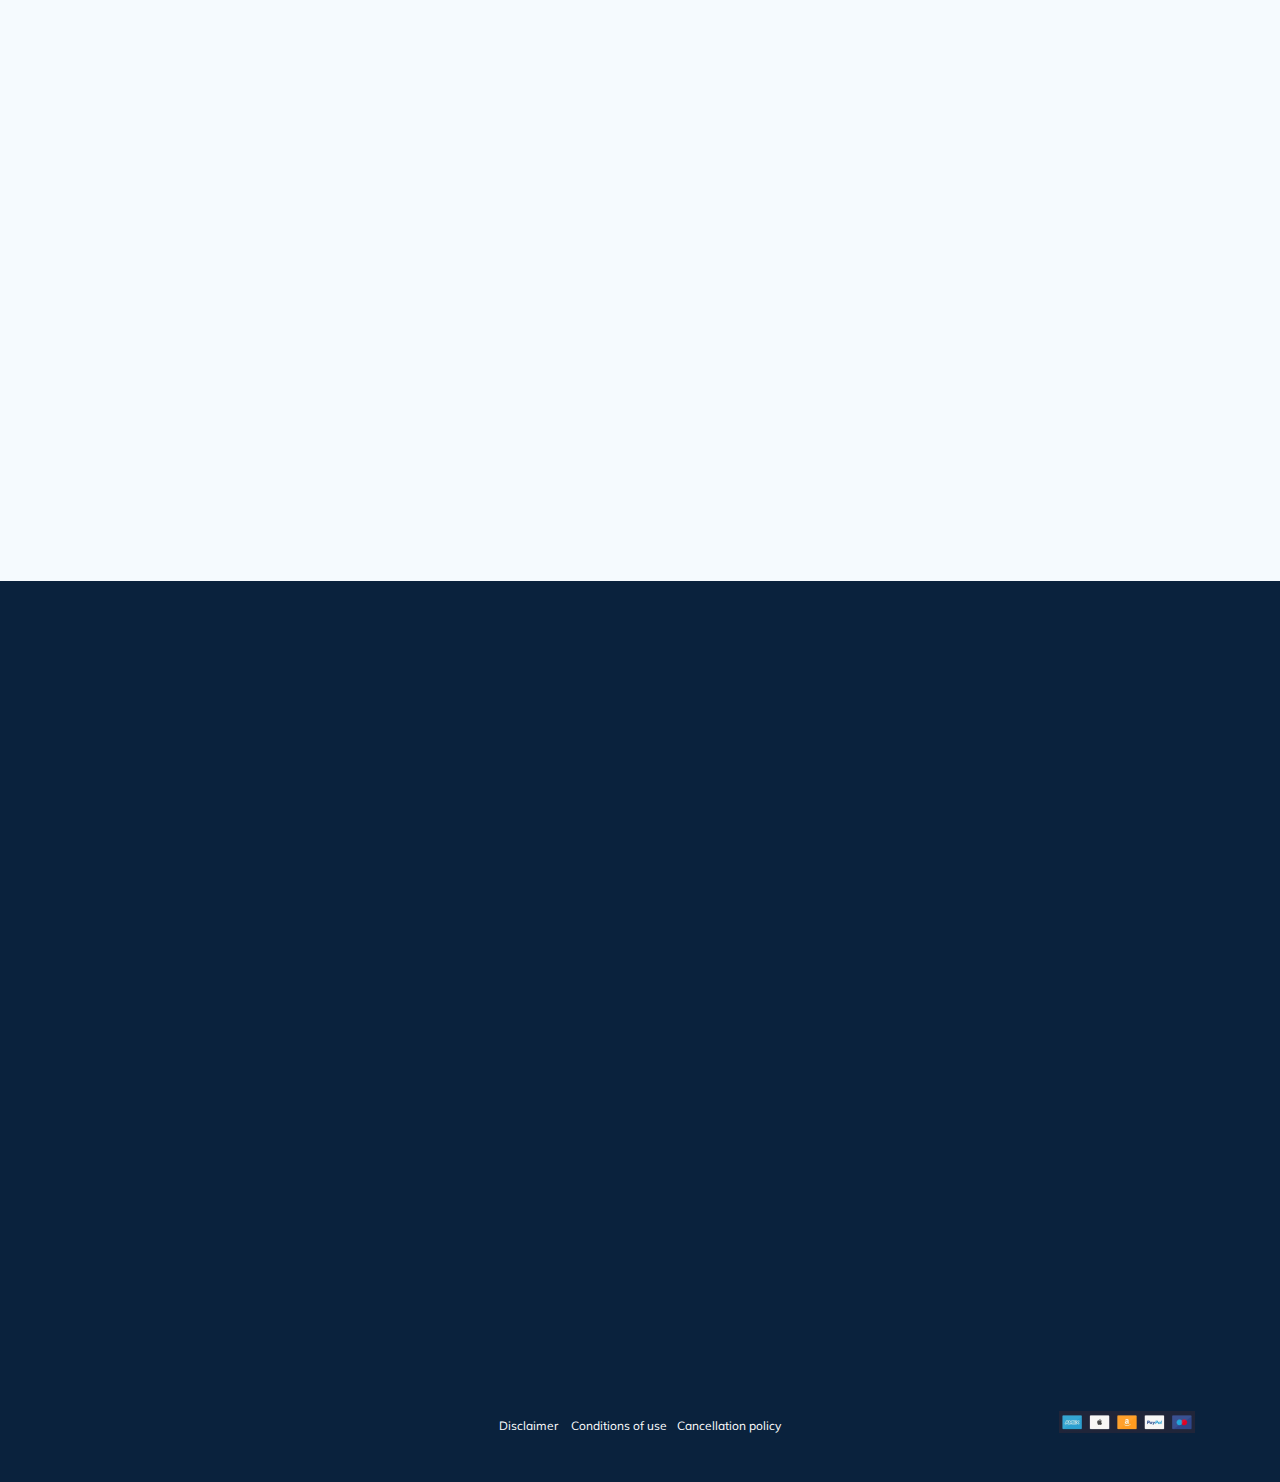
==== commit c61e3e7d: "create: pay systems block in the footer" ====
--- a/index.html
+++ b/index.html
@@ -13,7 +13,7 @@
     <link rel="stylesheet" href="css/normalize.min.css" />
     <link rel="stylesheet" href="css/swiper-bundle.min.css" />
     <link id="aos-css-file" rel="stylesheet" href="css/aos.css" />
-    <link rel="stylesheet" href="css/style.min.css" />
+    <link rel="stylesheet" href="css/style.css" />
   </head>
   <body>
     <header class="navbar navbar--mobile--fixed">
@@ -919,16 +919,25 @@
             </form>
           </div>
           <!-- /.footer__contact-form -->
-          <div class="footer__bottom-block">
-            <a href="#" class="footer__bottom-item">Disclaimer &nbsp;&nbsp;</a>
-            <a href="#" class="footer__bottom-item"
-              >Conditions of use&nbsp;&nbsp;</a
-            >
-            <a href="#" class="footer__bottom-item"
-              >Cancellation policy&nbsp;&nbsp;</a
-            >
-          </div>
-          <!-- /.footer__bottom-block -->
+          <div class="footer__bottom-wrapper">
+            <div class="footer__bottom-block">
+              <a href="#" class="footer__bottom-item"
+                >Disclaimer &nbsp;&nbsp;</a
+              >
+              <a href="#" class="footer__bottom-item"
+                >Conditions of use&nbsp;&nbsp;</a
+              >
+              <a href="#" class="footer__bottom-item"
+                >Cancellation policy&nbsp;&nbsp;</a
+              >
+            </div>
+            <!-- /.footer__bottom-block -->
+            <img
+              src="img/pay-systems.png"
+              alt="pay systems logos"
+              class="footer__bottom-images"
+            />
+          </div>
         </div>
         <!-- /.footer-wrapper -->
       </div>
--- a/css/style.css
+++ b/css/style.css
@@ -0,0 +1,1959 @@
+* {
+  -webkit-box-sizing: border-box;
+          box-sizing: border-box;
+}
+
+body {
+  font-family: 'Mulish', sans-serif;
+  color: #333333;
+  background-color: #F5FAFE;
+}
+
+.container {
+  max-width: 1110px;
+  margin: auto;
+}
+
+img {
+  max-width: 100%;
+}
+
+.booking {
+  font-family: 'Mulish', sans-serif;
+}
+
+.input {
+  background-color: #ffffff;
+  border-radius: 4px;
+  border: none;
+  padding: 0 23px;
+  height: 50px;
+}
+
+.message {
+  background-color: #ffffff;
+  border-radius: 4px;
+  border: none;
+  padding: 18px 23px;
+  resize: none;
+}
+
+.button {
+  min-width: 160px;
+  min-height: 40px;
+  padding: 12px;
+  background-color: #EC1F46;
+  color: #ffffff;
+  border-radius: 4px;
+  border: none;
+  font-weight: bold;
+  font-size: 12px;
+  line-height: 15px;
+  cursor: pointer;
+}
+
+.invalid {
+  color: #EC1F46;
+}
+
+/*! normalize.css v8.0.1 | MIT License | github.com/necolas/normalize.css */
+/* Document
+   ========================================================================== */
+/**
+ * 1. Correct the line height in all browsers.
+ * 2. Prevent adjustments of font size after orientation changes in iOS.
+ */
+html {
+  line-height: 1.15;
+  /* 1 */
+  -webkit-text-size-adjust: 100%;
+  /* 2 */
+}
+
+/* Sections
+   ========================================================================== */
+/**
+ * Remove the margin in all browsers.
+ */
+body {
+  margin: 0;
+}
+
+/**
+ * Render the `main` element consistently in IE.
+ */
+main {
+  display: block;
+}
+
+/**
+ * Correct the font size and margin on `h1` elements within `section` and
+ * `article` contexts in Chrome, Firefox, and Safari.
+ */
+h1 {
+  font-size: 2em;
+  margin: 0.67em 0;
+}
+
+/* Grouping content
+   ========================================================================== */
+/**
+ * 1. Add the correct box sizing in Firefox.
+ * 2. Show the overflow in Edge and IE.
+ */
+hr {
+  -webkit-box-sizing: content-box;
+          box-sizing: content-box;
+  /* 1 */
+  height: 0;
+  /* 1 */
+  overflow: visible;
+  /* 2 */
+}
+
+/**
+ * 1. Correct the inheritance and scaling of font size in all browsers.
+ * 2. Correct the odd `em` font sizing in all browsers.
+ */
+pre {
+  font-family: monospace, monospace;
+  /* 1 */
+  font-size: 1em;
+  /* 2 */
+}
+
+/* Text-level semantics
+   ========================================================================== */
+/**
+ * Remove the gray background on active links in IE 10.
+ */
+a {
+  background-color: transparent;
+}
+
+/**
+ * 1. Remove the bottom border in Chrome 57-
+ * 2. Add the correct text decoration in Chrome, Edge, IE, Opera, and Safari.
+ */
+abbr[title] {
+  border-bottom: none;
+  /* 1 */
+  text-decoration: underline;
+  /* 2 */
+  -webkit-text-decoration: underline dotted;
+          text-decoration: underline dotted;
+  /* 2 */
+}
+
+/**
+ * Add the correct font weight in Chrome, Edge, and Safari.
+ */
+b,
+strong {
+  font-weight: bolder;
+}
+
+/**
+ * 1. Correct the inheritance and scaling of font size in all browsers.
+ * 2. Correct the odd `em` font sizing in all browsers.
+ */
+code,
+kbd,
+samp {
+  font-family: monospace, monospace;
+  /* 1 */
+  font-size: 1em;
+  /* 2 */
+}
+
+/**
+ * Add the correct font size in all browsers.
+ */
+small {
+  font-size: 80%;
+}
+
+/**
+ * Prevent `sub` and `sup` elements from affecting the line height in
+ * all browsers.
+ */
+sub,
+sup {
+  font-size: 75%;
+  line-height: 0;
+  position: relative;
+  vertical-align: baseline;
+}
+
+sub {
+  bottom: -0.25em;
+}
+
+sup {
+  top: -0.5em;
+}
+
+/* Embedded content
+   ========================================================================== */
+/**
+ * Remove the border on images inside links in IE 10.
+ */
+img {
+  border-style: none;
+}
+
+/* Forms
+   ========================================================================== */
+/**
+ * 1. Change the font styles in all browsers.
+ * 2. Remove the margin in Firefox and Safari.
+ */
+button,
+input,
+optgroup,
+select,
+textarea {
+  font-family: inherit;
+  /* 1 */
+  font-size: 100%;
+  /* 1 */
+  line-height: 1.15;
+  /* 1 */
+  margin: 0;
+  /* 2 */
+}
+
+/**
+ * Show the overflow in IE.
+ * 1. Show the overflow in Edge.
+ */
+button,
+input {
+  /* 1 */
+  overflow: visible;
+}
+
+/**
+ * Remove the inheritance of text transform in Edge, Firefox, and IE.
+ * 1. Remove the inheritance of text transform in Firefox.
+ */
+button,
+select {
+  /* 1 */
+  text-transform: none;
+}
+
+/**
+ * Correct the inability to style clickable types in iOS and Safari.
+ */
+button,
+[type="button"],
+[type="reset"],
+[type="submit"] {
+  -webkit-appearance: button;
+}
+
+/**
+ * Remove the inner border and padding in Firefox.
+ */
+button::-moz-focus-inner,
+[type="button"]::-moz-focus-inner,
+[type="reset"]::-moz-focus-inner,
+[type="submit"]::-moz-focus-inner {
+  border-style: none;
+  padding: 0;
+}
+
+/**
+ * Restore the focus styles unset by the previous rule.
+ */
+button:-moz-focusring,
+[type="button"]:-moz-focusring,
+[type="reset"]:-moz-focusring,
+[type="submit"]:-moz-focusring {
+  outline: 1px dotted ButtonText;
+}
+
+/**
+ * Correct the padding in Firefox.
+ */
+fieldset {
+  padding: 0.35em 0.75em 0.625em;
+}
+
+/**
+ * 1. Correct the text wrapping in Edge and IE.
+ * 2. Correct the color inheritance from `fieldset` elements in IE.
+ * 3. Remove the padding so developers are not caught out when they zero out
+ *    `fieldset` elements in all browsers.
+ */
+legend {
+  -webkit-box-sizing: border-box;
+          box-sizing: border-box;
+  /* 1 */
+  color: inherit;
+  /* 2 */
+  display: table;
+  /* 1 */
+  max-width: 100%;
+  /* 1 */
+  padding: 0;
+  /* 3 */
+  white-space: normal;
+  /* 1 */
+}
+
+/**
+ * Add the correct vertical alignment in Chrome, Firefox, and Opera.
+ */
+progress {
+  vertical-align: baseline;
+}
+
+/**
+ * Remove the default vertical scrollbar in IE 10+.
+ */
+textarea {
+  overflow: auto;
+}
+
+/**
+ * 1. Add the correct box sizing in IE 10.
+ * 2. Remove the padding in IE 10.
+ */
+[type="checkbox"],
+[type="radio"] {
+  -webkit-box-sizing: border-box;
+          box-sizing: border-box;
+  /* 1 */
+  padding: 0;
+  /* 2 */
+}
+
+/**
+ * Correct the cursor style of increment and decrement buttons in Chrome.
+ */
+[type="number"]::-webkit-inner-spin-button,
+[type="number"]::-webkit-outer-spin-button {
+  height: auto;
+}
+
+/**
+ * 1. Correct the odd appearance in Chrome and Safari.
+ * 2. Correct the outline style in Safari.
+ */
+[type="search"] {
+  -webkit-appearance: textfield;
+  /* 1 */
+  outline-offset: -2px;
+  /* 2 */
+}
+
+/**
+ * Remove the inner padding in Chrome and Safari on macOS.
+ */
+[type="search"]::-webkit-search-decoration {
+  -webkit-appearance: none;
+}
+
+/**
+ * 1. Correct the inability to style clickable types in iOS and Safari.
+ * 2. Change font properties to `inherit` in Safari.
+ */
+::-webkit-file-upload-button {
+  -webkit-appearance: button;
+  /* 1 */
+  font: inherit;
+  /* 2 */
+}
+
+/* Interactive
+   ========================================================================== */
+/*
+ * Add the correct display in Edge, IE 10+, and Firefox.
+ */
+details {
+  display: block;
+}
+
+/*
+ * Add the correct display in all browsers.
+ */
+summary {
+  display: list-item;
+}
+
+/* Misc
+   ========================================================================== */
+/**
+ * Add the correct display in IE 10+.
+ */
+template {
+  display: none;
+}
+
+/**
+ * Add the correct display in IE 10.
+ */
+[hidden] {
+  display: none;
+}
+
+.navbar {
+  background-color: #ffffff;
+}
+
+.navbar-top {
+  display: -webkit-box;
+  display: -ms-flexbox;
+  display: flex;
+  -webkit-box-align: center;
+      -ms-flex-align: center;
+          align-items: center;
+  -webkit-box-pack: justify;
+      -ms-flex-pack: justify;
+          justify-content: space-between;
+  padding: 40px 0;
+}
+
+.navbar-top__menu-button {
+  display: none;
+}
+
+.navbar__search {
+  margin-right: auto;
+  margin-left: 108px;
+}
+
+.navbar-bottom {
+  background-color: #0A223D;
+}
+
+.navbar-menu {
+  list-style-type: none;
+  margin: 0;
+  padding: 31px 0;
+  display: -webkit-box;
+  display: -ms-flexbox;
+  display: flex;
+  -webkit-box-align: center;
+      -ms-flex-align: center;
+          align-items: center;
+  -webkit-box-pack: justify;
+      -ms-flex-pack: justify;
+          justify-content: space-between;
+}
+
+.navbar-menu__link {
+  text-decoration: none;
+  color: #ffffff;
+  text-transform: uppercase;
+  font-size: 14px;
+  line-height: 18px;
+}
+
+.navbar-menu__item--mobile--visible {
+  display: none;
+}
+
+.logo {
+  width: 177px;
+}
+
+.search {
+  display: -webkit-box;
+  display: -ms-flexbox;
+  display: flex;
+  position: relative;
+  overflow: hidden;
+  border-radius: 6px;
+  height: 40px;
+}
+
+.search__input {
+  width: 350px;
+  height: 100%;
+  padding-left: 23px;
+  padding-right: 70px;
+  background: #F5FAFE;
+  border: none;
+  font-size: 12px;
+  line-height: 15px;
+  color: #333333;
+}
+
+.search__button {
+  position: absolute;
+  border: none;
+  top: 0;
+  right: 0;
+  height: 100%;
+  width: 65px;
+  background: #EC1F46;
+  cursor: pointer;
+}
+
+.user {
+  display: -webkit-box;
+  display: -ms-flexbox;
+  display: flex;
+  -webkit-box-align: center;
+      -ms-flex-align: center;
+          align-items: center;
+  text-decoration: none;
+}
+
+.user__avatar {
+  width: 40px;
+  height: 40px;
+  border-radius: 50%;
+  -o-object-fit: cover;
+     object-fit: cover;
+}
+
+.user__name {
+  margin-left: 18px;
+  font-size: 14px;
+  line-height: 18px;
+  color: #333333;
+}
+
+.breadcrumb-list {
+  display: -webkit-box;
+  display: -ms-flexbox;
+  display: flex;
+  -webkit-box-align: center;
+      -ms-flex-align: center;
+          align-items: center;
+  list-style: none;
+  padding: 18px 0px;
+  margin: 0px;
+}
+
+.breadcrumb-list__item {
+  font-size: 10px;
+  line-height: 13px;
+}
+
+.breadcrumb-list__item:not(:last-child)::after {
+  content: '/';
+  margin-right: 3px;
+}
+
+.breadcrumb-list__link {
+  text-decoration: none;
+  color: inherit;
+}
+
+.hotel {
+  padding-top: 18px;
+  padding-bottom: 70px;
+}
+
+.hotel-info {
+  display: -webkit-box;
+  display: -ms-flexbox;
+  display: flex;
+  -webkit-box-align: center;
+      -ms-flex-align: center;
+          align-items: center;
+  -webkit-box-pack: justify;
+      -ms-flex-pack: justify;
+          justify-content: space-between;
+  padding-bottom: 20px;
+}
+
+.hotel-info__offer {
+  margin-left: 14px;
+  margin-top: 0;
+}
+
+.hotel-info__name {
+  margin-top: 0;
+  margin-bottom: 0;
+}
+
+.hotel-info__description {
+  margin: 0 0;
+}
+
+.hotel-name {
+  font-size: 24px;
+  line-height: 30px;
+}
+
+.hotel-wrapper {
+  display: -webkit-box;
+  display: -ms-flexbox;
+  display: flex;
+  -ms-flex-wrap: wrap;
+      flex-wrap: wrap;
+  -webkit-box-align: center;
+      -ms-flex-align: center;
+          align-items: center;
+}
+
+.hotel-description {
+  font-size: 12px;
+  line-height: 15px;
+}
+
+.hotel-grid {
+  display: -webkit-box;
+  display: -ms-flexbox;
+  display: flex;
+  -webkit-box-pack: justify;
+      -ms-flex-pack: justify;
+          justify-content: space-between;
+}
+
+.hotel-right {
+  display: -webkit-box;
+  display: -ms-flexbox;
+  display: flex;
+  -webkit-box-orient: vertical;
+  -webkit-box-direction: normal;
+      -ms-flex-direction: column;
+          flex-direction: column;
+  -webkit-box-pack: justify;
+      -ms-flex-pack: justify;
+          justify-content: space-between;
+}
+
+.hotel-slider {
+  width: 728px;
+  height: 450px;
+  border-radius: 8px;
+  overflow: hidden;
+  margin-left: 0;
+}
+
+.hotel-slider__button {
+  position: absolute;
+  z-index: 2;
+  top: 0;
+  width: 30px;
+  height: 35px;
+  border: none;
+  top: 50%;
+  -webkit-transform: translateY(-50%);
+          transform: translateY(-50%);
+  cursor: pointer;
+}
+
+.hotel-slider__button--next {
+  right: 18px;
+  background: url("../img/arrow-next.svg") no-repeat center/10px;
+}
+
+.hotel-slider__button--prev {
+  left: 18px;
+  background: url("../img/arrow-prev.svg") no-repeat center/10px;
+}
+
+.hotel-slider__item {
+  width: 100%;
+  height: 100%;
+  position: relative;
+}
+
+.hotel-slider__item::after {
+  content: '';
+  position: absolute;
+  width: 100%;
+  height: 100%;
+  top: 0;
+  background: -webkit-gradient(linear, left top, left bottom, from(rgba(0, 122, 223, 0.48)), to(rgba(255, 255, 255, 0.128)));
+  background: linear-gradient(180deg, rgba(0, 122, 223, 0.48) 0%, rgba(255, 255, 255, 0.128) 100%);
+  border-radius: 8px;
+  z-index: 1;
+  overflow: hidden;
+}
+
+.stars {
+  -ms-flex-preferred-size: 100%;
+      flex-basis: 100%;
+}
+
+.offer {
+  font-size: 10px;
+  line-height: 13px;
+  padding: 4px 9px;
+  background-color: #EC1F46;
+  border-radius: 3px;
+  color: #ffffff;
+}
+
+.rating {
+  max-width: 65px;
+  min-height: 45px;
+  text-align: center;
+  color: #ffffff;
+  background-color: #EC1F46;
+  border-radius: 4px;
+}
+
+.rating__text {
+  font-size: 8px;
+  line-height: 10px;
+}
+
+.rating__counter {
+  font-size: 14px;
+  line-height: 18px;
+}
+
+.booking {
+  border-radius: 8px;
+  width: 350px;
+  min-height: 200px;
+  padding: 28px;
+  background-color: #0A223D;
+  color: #ffffff;
+}
+
+.booking__info {
+  display: -webkit-box;
+  display: -ms-flexbox;
+  display: flex;
+  -webkit-box-pack: justify;
+      -ms-flex-pack: justify;
+          justify-content: space-between;
+  margin-bottom: 9px;
+}
+
+.booking__price {
+  display: -webkit-box;
+  display: -ms-flexbox;
+  display: flex;
+  -webkit-box-orient: vertical;
+  -webkit-box-direction: normal;
+      -ms-flex-direction: column;
+          flex-direction: column;
+}
+
+.booking__start {
+  font-weight: normal;
+  font-size: 10px;
+  line-height: 14px;
+}
+
+.booking__pricetag {
+  font-weight: 800;
+  font-size: 24px;
+  line-height: 33px;
+}
+
+.booking__per-room {
+  font-weight: normal;
+  font-size: 12px;
+  line-height: 16px;
+}
+
+.booking__text {
+  margin-bottom: 8px;
+  font-weight: normal;
+  font-size: 12px;
+  line-height: 16px;
+  display: -webkit-box;
+  display: -ms-flexbox;
+  display: flex;
+  -webkit-box-align: center;
+      -ms-flex-align: center;
+          align-items: center;
+  -webkit-box-pack: justify;
+      -ms-flex-pack: justify;
+          justify-content: space-between;
+}
+
+.booking__room {
+  margin-top: 4px;
+}
+
+.booking__description {
+  margin-left: 9px;
+}
+
+.booking__call-center {
+  display: -webkit-box;
+  display: -ms-flexbox;
+  display: flex;
+  -webkit-box-pack: justify;
+      -ms-flex-pack: justify;
+          justify-content: space-between;
+  -webkit-box-align: center;
+      -ms-flex-align: center;
+          align-items: center;
+  margin-bottom: 17px;
+}
+
+.booking__heading {
+  font-weight: 600;
+  font-size: 18px;
+  line-height: 25px;
+}
+
+.booking__number {
+  display: -webkit-box;
+  display: -ms-flexbox;
+  display: flex;
+  -webkit-box-align: center;
+      -ms-flex-align: center;
+          align-items: center;
+  -webkit-box-pack: justify;
+      -ms-flex-pack: justify;
+          justify-content: space-between;
+  text-decoration: none;
+  font-weight: 600;
+  font-size: 18px;
+  line-height: 25px;
+  color: inherit;
+}
+
+.booking__num {
+  margin-left: 8px;
+}
+
+.booking__button {
+  width: 100%;
+  background-color: #EC1F46;
+  color: #ffffff;
+  border: none;
+  border-radius: 4px;
+  max-height: 25px;
+  font-weight: 600;
+  font-size: 12px;
+  line-height: 12px;
+  cursor: pointer;
+}
+
+.map {
+  width: 347px;
+  height: 213px;
+  border-radius: 10px;
+  overflow: hidden;
+}
+
+.newsletter {
+  position: relative;
+  padding: 80px 0 65px 0;
+  background-image: url(../img/newsletter-bg.jpg);
+  background-repeat: no-repeat;
+  background-size: cover;
+  background-position: center;
+}
+
+.newsletter:before {
+  content: '';
+  position: absolute;
+  top: 0;
+  left: 0;
+  right: 0;
+  bottom: 0;
+  width: 100%;
+  height: 100%;
+  background: rgba(10, 34, 61, 0.8);
+}
+
+.newsletter-wrapper {
+  position: relative;
+  display: -webkit-box;
+  display: -ms-flexbox;
+  display: flex;
+  -webkit-box-align: center;
+      -ms-flex-align: center;
+          align-items: center;
+  -webkit-box-pack: justify;
+      -ms-flex-pack: justify;
+          justify-content: space-between;
+  max-width: 731px;
+  margin: auto;
+}
+
+.newsletter-title {
+  color: #ffffff;
+  font-style: normal;
+  font-weight: 300;
+  font-size: 24px;
+  line-height: 30px;
+}
+
+.newsletter-title__strong {
+  display: block;
+  font-weight: 600;
+  font-size: 36px;
+  line-height: 45px;
+  text-transform: uppercase;
+}
+
+.subscribe {
+  display: -webkit-box;
+  display: -ms-flexbox;
+  display: flex;
+  position: relative;
+  height: 55px;
+}
+
+.subscribe__input {
+  border-radius: 4px;
+  width: 350px;
+  padding-left: 23px;
+  padding-right: 70px;
+  background: #ffffff;
+  border: none;
+  font-weight: 300;
+  font-size: 14px;
+  line-height: 18px;
+  color: #333333;
+  height: 55px;
+}
+
+.subscribe label {
+  position: absolute;
+  top: 65px;
+  left: 0;
+}
+
+.subscribe__button {
+  position: absolute;
+  border: none;
+  top: 0;
+  right: 0;
+  height: 100%;
+  min-width: 65px;
+  background: #EC1F46;
+  color: #ffffff;
+  font-weight: bold;
+  font-size: 12px;
+  line-height: 15px;
+  border-radius: 0 4px 4px 0;
+  cursor: pointer;
+}
+
+.reviews {
+  padding: 10px 0 0 0;
+}
+
+.reviews__title {
+  font-weight: bold;
+  font-size: 36px;
+  line-height: 45px;
+  text-align: center;
+  text-transform: uppercase;
+  margin-bottom: 70px;
+}
+
+.reviews-slider__item {
+  display: -webkit-box;
+  display: -ms-flexbox;
+  display: flex;
+  -webkit-box-orient: vertical;
+  -webkit-box-direction: normal;
+      -ms-flex-direction: column;
+          flex-direction: column;
+  -webkit-box-align: center;
+      -ms-flex-align: center;
+          align-items: center;
+  background-color: #ffffff;
+  border-radius: 8px;
+  margin: 45px auto 0;
+  max-width: 730px;
+  padding: 0 62px 30px;
+  position: relative;
+}
+
+.reviews-slider__item::before {
+  content: '';
+  width: 70px;
+  height: 47px;
+  position: absolute;
+  left: 64px;
+  top: 13px;
+  background-image: url(../img/quote-left.svg);
+  background-repeat: no-repeat;
+}
+
+.reviews-slider__item::after {
+  content: '';
+  width: 70px;
+  height: 47px;
+  position: absolute;
+  right: 60px;
+  bottom: 114px;
+  background-image: url(../img/quote-right.svg);
+  background-repeat: no-repeat;
+}
+
+.reviews-slider__profile {
+  display: -webkit-box;
+  display: -ms-flexbox;
+  display: flex;
+  -webkit-box-orient: vertical;
+  -webkit-box-direction: normal;
+      -ms-flex-direction: column;
+          flex-direction: column;
+  -webkit-box-align: center;
+      -ms-flex-align: center;
+          align-items: center;
+  margin-top: -45px;
+}
+
+.reviews-slider__avatar {
+  width: 90px;
+  height: 90px;
+  -o-object-fit: cover;
+     object-fit: cover;
+  border-radius: 50%;
+  margin-bottom: 9px;
+}
+
+.reviews-slider__username {
+  font-weight: bold;
+  font-size: 12px;
+  line-height: 15px;
+  color: #EC1F46;
+  margin: 0 0 10px;
+}
+
+.reviews-slider__date {
+  font-weight: normal;
+  font-size: 10px;
+  line-height: 13px;
+  margin-bottom: 4px;
+}
+
+.reviews-slider__rating {
+  display: -webkit-box;
+  display: -ms-flexbox;
+  display: flex;
+  -webkit-box-align: center;
+      -ms-flex-align: center;
+          align-items: center;
+  margin-bottom: 30px;
+}
+
+.reviews-slider__text {
+  margin: auto;
+  max-width: 537px;
+  font-weight: normal;
+  font-size: 12px;
+  line-height: 160%;
+  text-align: justify;
+}
+
+.reviews-slider__button {
+  position: absolute;
+  z-index: 2;
+  top: 0;
+  width: 30px;
+  height: 30px;
+  border: none;
+  top: 39%;
+  -webkit-transform: translateY(-50%);
+          transform: translateY(-50%);
+  cursor: pointer;
+}
+
+.reviews-slider__button--next {
+  right: 18px;
+  background: url("../img/gray-arrow-next.svg") no-repeat center/10px;
+}
+
+.reviews-slider__button--prev {
+  left: 18px;
+  background: url("../img/gray-arrow-prev.svg") no-repeat center/10px;
+}
+
+.activities {
+  padding: 75px 0 98px 0;
+}
+
+.activities__title {
+  font-weight: bold;
+  font-size: 24px;
+  line-height: 30px;
+  text-transform: uppercase;
+  margin-top: 0;
+  margin-bottom: 55px;
+}
+
+.activities-wrapper {
+  display: -webkit-box;
+  display: -ms-flexbox;
+  display: flex;
+  -webkit-box-align: start;
+      -ms-flex-align: start;
+          align-items: flex-start;
+  -webkit-box-pack: justify;
+      -ms-flex-pack: justify;
+          justify-content: space-between;
+}
+
+.card {
+  display: -webkit-box;
+  display: -ms-flexbox;
+  display: flex;
+  -webkit-box-orient: vertical;
+  -webkit-box-direction: normal;
+      -ms-flex-direction: column;
+          flex-direction: column;
+  -webkit-box-align: start;
+      -ms-flex-align: start;
+          align-items: flex-start;
+  position: relative;
+  border-radius: 6px;
+  overflow: hidden;
+  width: 255px;
+  height: 255px;
+  padding: 24px 26px;
+}
+
+.card::before {
+  content: '';
+  position: absolute;
+  top: 0;
+  left: 0;
+  right: 0;
+  bottom: 0;
+  background: linear-gradient(179.83deg, rgba(196, 196, 196, 0) 35.34%, #0A223D 99.85%);
+}
+
+.card__image {
+  width: 255px;
+  height: 255px;
+  -o-object-fit: cover;
+     object-fit: cover;
+  position: absolute;
+  top: 0;
+  left: 0;
+  right: 0;
+  bottom: 0;
+  z-index: -1;
+}
+
+.card__title {
+  width: 180px;
+  color: #ffffff;
+  font-weight: bold;
+  font-size: 16px;
+  line-height: 20px;
+  margin-top: auto;
+  margin-bottom: 18px;
+  z-index: 5;
+}
+
+.card__button {
+  z-index: 5;
+  border: none;
+  color: #ffffff;
+  background-color: #EC1F46;
+  border-radius: 4px;
+  font-weight: 600;
+  font-size: 12px;
+  line-height: 16px;
+  padding: 7px 22px;
+  cursor: pointer;
+}
+
+.footer {
+  background-color: #0A223D;
+  color: #ffffff;
+  padding: 108px 0 46px;
+}
+
+.footer-wrapper {
+  width: 1200px;
+  display: -ms-grid;
+  display: grid;
+  -ms-grid-columns: (minmax(min-content, 2fr))[4];
+      grid-template-columns: repeat(4, minmax(-webkit-min-content, 2fr));
+      grid-template-columns: repeat(4, minmax(min-content, 2fr));
+  grid-gap: 20px;
+  -webkit-box-pack: justify;
+      -ms-flex-pack: justify;
+          justify-content: space-between;
+  grid-auto-rows: minmax(40px, -webkit-min-content);
+  grid-auto-rows: minmax(40px, min-content);
+  -webkit-box-align: start;
+      -ms-flex-align: start;
+          align-items: start;
+}
+
+.footer__logo {
+  width: 155px;
+  -ms-grid-row: 1;
+  -ms-grid-row-span: 2;
+  grid-row: 1 / 3;
+  -ms-flex-item-align: center;
+      -ms-grid-row-align: center;
+      align-self: center;
+  margin-top: 5px;
+}
+
+.footer__categories {
+  -ms-grid-row: 1;
+  -ms-grid-row-span: 3;
+  grid-row: 1 / 4;
+  margin-left: -15px;
+}
+
+.footer__social-network {
+  -ms-grid-row: 2;
+  -ms-grid-row-span: 2;
+  grid-row: 2 / 4;
+  grid-column: span 2;
+  display: -webkit-box;
+  display: -ms-flexbox;
+  display: flex;
+  margin-left: -30px;
+}
+
+.footer__social-links {
+  display: -webkit-box;
+  display: -ms-flexbox;
+  display: flex;
+  min-width: 83px;
+  -webkit-box-pack: justify;
+      -ms-flex-pack: justify;
+          justify-content: space-between;
+}
+
+.footer__additional {
+  margin-left: -30px;
+}
+
+.footer__contact-details {
+  grid-column: span 2;
+  -ms-flex-item-align: center;
+      -ms-grid-row-align: center;
+      align-self: center;
+  margin-top: -10px;
+  margin-left: -5px;
+}
+
+.footer__contact-form {
+  grid-column: span 2;
+  margin-left: -30px;
+}
+
+.footer__legal {
+  margin-left: 15px;
+}
+
+.footer__form {
+  -ms-flex-item-align: center;
+      align-self: center;
+  display: -webkit-box;
+  display: -ms-flexbox;
+  display: flex;
+  -webkit-box-align: center;
+      -ms-flex-align: center;
+          align-items: center;
+  -webkit-box-pack: justify;
+      -ms-flex-pack: justify;
+          justify-content: space-between;
+  -ms-flex-wrap: wrap;
+      flex-wrap: wrap;
+  width: 540px;
+}
+
+.footer__ul {
+  padding: 0;
+  margin: 0;
+  list-style: none;
+}
+
+.footer__title {
+  font-weight: bold;
+  font-size: 18px;
+  line-height: 23px;
+  margin: 0 0 16px;
+  text-transform: uppercase;
+}
+
+.footer__title--inline {
+  margin: 0 43px 0 0;
+}
+
+.footer__title--mb-3 {
+  margin-bottom: 30px;
+}
+
+.footer__item {
+  display: -webkit-box;
+  display: -ms-flexbox;
+  display: flex;
+  -webkit-box-align: start;
+      -ms-flex-align: start;
+          align-items: flex-start;
+  font-weight: normal;
+  font-size: 14px;
+  line-height: 160%;
+  color: #BDBDBD;
+}
+
+.footer__item--mb-2 {
+  margin-bottom: 20px;
+}
+
+.footer__link {
+  text-decoration: none;
+  color: inherit;
+}
+
+.footer__icon-wrapper {
+  min-width: 40px;
+}
+
+.footer__text {
+  color: #BDBDBD;
+  margin-bottom: 22px;
+}
+
+.footer__input {
+  width: 100%;
+}
+
+.footer__input-group {
+  margin-bottom: 15px;
+  -ms-flex-preferred-size: 47%;
+      flex-basis: 47%;
+}
+
+.footer__message {
+  height: 123px;
+  -ms-flex-preferred-size: 100%;
+      flex-basis: 100%;
+  margin-bottom: 23px;
+}
+
+.footer__info {
+  font-weight: bold;
+  font-size: 12px;
+  line-height: 15px;
+  color: #E0E0E0;
+}
+
+.footer__button {
+  min-height: 50px;
+}
+
+.footer__bottom-wrapper {
+  -ms-grid-row: 6;
+  grid-row: 6;
+  grid-column: span 5;
+  display: -webkit-box;
+  display: -ms-flexbox;
+  display: flex;
+  -webkit-box-pack: end;
+      -ms-flex-pack: end;
+          justify-content: flex-end;
+}
+
+.footer__bottom-item {
+  font-weight: normal;
+  font-size: 12px;
+  line-height: 15px;
+  text-decoration: none;
+  color: #ffffff;
+}
+
+.footer__bottom-block {
+  -ms-flex-preferred-size: 50%;
+      flex-basis: 50%;
+  margin-top: 15px;
+  padding-left: 40px;
+  -ms-flex-item-align: end;
+      align-self: flex-end;
+}
+
+.footer__bottom-images {
+  margin-right: 90px;
+  margin-top: 15px;
+}
+
+.footer__phone, .footer__email {
+  color: inherit;
+  text-decoration: none;
+}
+
+.modal__overlay {
+  position: fixed;
+  left: 0;
+  right: 0;
+  top: 0;
+  bottom: 0;
+  background-color: rgba(0, 143, 223, 0.39);
+  z-index: 10;
+  visibility: hidden;
+  opacity: 0;
+  -webkit-transition: opacity 0.3s;
+  transition: opacity 0.3s;
+}
+
+.modal__overlay--visible {
+  visibility: visible;
+  opacity: 1;
+}
+
+.modal__dialog {
+  position: fixed;
+  top: 50%;
+  left: 50%;
+  -webkit-transform: translate(-50%, -50%);
+          transform: translate(-50%, -50%);
+  max-width: 478px;
+  z-index: 20;
+  padding: 33px 88px;
+  background-color: #0A223D;
+  color: #ffffff;
+  border-radius: 8px;
+  visibility: hidden;
+  opacity: 0;
+  -webkit-transition: opacity 0.3s;
+  transition: opacity 0.3s;
+}
+
+.modal__dialog--visible {
+  visibility: visible;
+  opacity: 1;
+}
+
+.modal__close {
+  position: absolute;
+  top: 17px;
+  right: 18px;
+  text-decoration: none;
+  color: #ffffff;
+  cursor: pointer;
+}
+
+.modal__input {
+  width: 100%;
+  margin-top: 15px;
+}
+
+.modal__message {
+  width: 100%;
+  min-height: 123px;
+  margin-top: 15px;
+}
+
+.modal__button {
+  margin-top: 15px;
+}
+
+.modal__info {
+  font-weight: bold;
+  font-size: 12px;
+  line-height: 15px;
+  color: #E0E0E0;
+}
+
+.modal__form {
+  display: -webkit-box;
+  display: -ms-flexbox;
+  display: flex;
+  -webkit-box-align: center;
+      -ms-flex-align: center;
+          align-items: center;
+  -webkit-box-pack: justify;
+      -ms-flex-pack: justify;
+          justify-content: space-between;
+  -ms-flex-wrap: wrap;
+      flex-wrap: wrap;
+}
+
+.modal__title {
+  font-weight: bold;
+  font-size: 18px;
+  line-height: 23px;
+  margin-bottom: 15px;
+  text-transform: uppercase;
+  text-align: center;
+}
+
+@media (max-width: 1200px) {
+  .container {
+    max-width: 960px;
+  }
+  .hotel-slider {
+    width: 590px;
+  }
+  .hotel-slider__image {
+    height: 100%;
+    -o-object-fit: cover;
+       object-fit: cover;
+  }
+  .card {
+    width: 230px;
+    height: 230px;
+  }
+  .card__image {
+    width: 230px;
+    height: 230px;
+  }
+  .footer__input-group {
+    -ms-flex-preferred-size: 100%;
+        flex-basis: 100%;
+  }
+}
+
+@media (max-width: 992px) {
+  .container, .newsletter-wrapper {
+    max-width: 700px;
+    width: 92%;
+  }
+  .logo {
+    width: 132px;
+  }
+  .navbar-top {
+    padding: 30px 0;
+  }
+  .navbar__search {
+    margin-left: auto;
+  }
+  .navbar-menu {
+    padding: 22px 0;
+  }
+  .navbar-menu__link {
+    font-size: 12px;
+    line-height: 15px;
+  }
+  .search__input {
+    width: 340px;
+  }
+  .hotel-grid {
+    -webkit-box-orient: vertical;
+    -webkit-box-direction: normal;
+        -ms-flex-direction: column;
+            flex-direction: column;
+  }
+  .hotel__slider {
+    margin-bottom: 30px;
+  }
+  .hotel-right {
+    -webkit-box-orient: horizontal;
+    -webkit-box-direction: normal;
+        -ms-flex-direction: row;
+            flex-direction: row;
+  }
+  .hotel-slider {
+    width: 100%;
+  }
+  .hotel-slider__image {
+    width: 100%;
+  }
+  .booking {
+    width: 48%;
+  }
+  .map {
+    width: 48%;
+  }
+  .reviews-slider__item {
+    max-width: 580px;
+  }
+  .reviews__title {
+    font-size: 30px;
+    line-height: 38px;
+  }
+  .activities {
+    padding-bottom: 70px;
+  }
+  .activities-wrapper {
+    -ms-flex-wrap: wrap;
+        flex-wrap: wrap;
+  }
+  .activities__card {
+    margin-bottom: 20px;
+  }
+  .activities__title {
+    margin-bottom: 57px;
+  }
+  .card {
+    -ms-flex-preferred-size: 48%;
+        flex-basis: 48%;
+  }
+  .card__image {
+    width: 100%;
+    height: 250px;
+  }
+  .footer-wrapper {
+    -ms-grid-columns: (1fr)[6];
+        grid-template-columns: repeat(6, 1fr);
+    grid-gap: 40px;
+  }
+  .footer__input-group {
+    -ms-flex-preferred-size: 48%;
+        flex-basis: 48%;
+  }
+  .footer__logo {
+    -ms-grid-row: 1;
+    -ms-grid-row-span: 1;
+    grid-row: 1 / 2;
+    grid-column: span 2;
+  }
+  .footer__social-network {
+    -ms-grid-row: 1;
+    -ms-grid-row-span: 1;
+    grid-row: 1 / 2;
+    -ms-grid-column: 3;
+    -ms-grid-column-span: 3;
+    grid-column: 3 / 6;
+    -ms-flex-item-align: center;
+        -ms-grid-row-align: center;
+        align-self: center;
+  }
+  .footer__categories {
+    -ms-grid-row: 2;
+    -ms-grid-row-span: 1;
+    grid-row: 2 / 3;
+    grid-column: span 2;
+  }
+  .footer__additional {
+    grid-column: span 2;
+  }
+  .footer__legal {
+    grid-column: span 2;
+  }
+  .footer__contact-details {
+    -ms-grid-row: 3;
+    grid-row: 3;
+    grid-column: span 5;
+  }
+  .footer__contact-form {
+    -ms-grid-row: 4;
+    grid-row: 4;
+    grid-column: span 5;
+  }
+  .footer__bottom-block {
+    -ms-grid-row: 5;
+    grid-row: 5;
+    -ms-grid-column-align: start;
+        justify-self: start;
+  }
+}
+
+@media (max-width: 768px) {
+  body {
+    padding-top: 100px;
+  }
+  .container, .newsletter-wrapper {
+    max-width: 576px;
+    width: 92%;
+  }
+  .navbar--mobile--fixed {
+    position: fixed;
+    left: 0;
+    top: 0;
+    right: 0;
+    z-index: 8;
+  }
+  .navbar__user--mobile--hidden, .navbar__search--mobile--hidden {
+    display: none;
+  }
+  .navbar__user--mobile--visible, .navbar__search--mobile--visible {
+    display: -webkit-box;
+    display: -ms-flexbox;
+    display: flex;
+  }
+  .navbar__user {
+    -webkit-box-orient: vertical;
+    -webkit-box-direction: normal;
+        -ms-flex-direction: column;
+            flex-direction: column;
+    -webkit-box-pack: center;
+        -ms-flex-pack: center;
+            justify-content: center;
+  }
+  .navbar-bottom {
+    display: none;
+    position: fixed;
+    left: 0;
+    right: 0;
+    top: 78px;
+    bottom: 0;
+    padding-top: 30px;
+  }
+  .navbar-bottom--visible {
+    display: block;
+  }
+  .navbar-menu {
+    -webkit-box-orient: vertical;
+    -webkit-box-direction: normal;
+        -ms-flex-direction: column;
+            flex-direction: column;
+  }
+  .navbar-menu__item {
+    margin-bottom: 20px;
+  }
+  .navbar-menu__item--mobile--visible {
+    display: block;
+  }
+  .menu-button {
+    width: 16px;
+    height: 11px;
+    padding: 0;
+    display: -webkit-box;
+    display: -ms-flexbox;
+    display: flex;
+    -webkit-box-align: center;
+        -ms-flex-align: center;
+            align-items: center;
+    -webkit-box-orient: vertical;
+    -webkit-box-direction: normal;
+        -ms-flex-direction: column;
+            flex-direction: column;
+    -webkit-box-pack: justify;
+        -ms-flex-pack: justify;
+            justify-content: space-between;
+    border: none;
+    background-color: #ffffff;
+    cursor: pointer;
+  }
+  .menu-button__line {
+    width: 16px;
+    height: 1px;
+    background-color: #333333;
+  }
+  .user__name--white {
+    color: #ffffff;
+    margin-left: 0;
+    margin-top: 10px;
+  }
+  .stars {
+    -ms-flex-preferred-size: auto;
+        flex-basis: auto;
+  }
+  .hotel {
+    padding-bottom: 60px;
+  }
+  .hotel-name {
+    -ms-flex-preferred-size: 100%;
+        flex-basis: 100%;
+  }
+  .hotel-wrapper {
+    -webkit-box-pack: justify;
+        -ms-flex-pack: justify;
+            justify-content: space-between;
+  }
+  .hotel-info__rating {
+    display: none;
+  }
+  .hotel-info__offer {
+    -webkit-box-ordinal-group: 0;
+        -ms-flex-order: -1;
+            order: -1;
+    margin-left: 0;
+  }
+  .hotel-info__text {
+    width: 100%;
+  }
+  .hotel-info__name {
+    margin-top: 10px;
+    margin-bottom: 0;
+  }
+  .hotel-right {
+    -webkit-box-orient: vertical;
+    -webkit-box-direction: normal;
+        -ms-flex-direction: column;
+            flex-direction: column;
+  }
+  .hotel-slider {
+    height: 350px;
+    margin-bottom: 20px;
+  }
+  .booking {
+    width: 100%;
+  }
+  .booking__moving {
+    margin-bottom: 20px;
+  }
+  .map {
+    width: 100%;
+  }
+  .newsletter__title {
+    padding: 76px 0 83px 0;
+  }
+  .newsletter-wrapper {
+    min-height: 160px;
+    -webkit-box-orient: vertical;
+    -webkit-box-direction: normal;
+        -ms-flex-direction: column;
+            flex-direction: column;
+    -webkit-box-align: start;
+        -ms-flex-align: start;
+            align-items: flex-start;
+    -webkit-box-pack: justify;
+        -ms-flex-pack: justify;
+            justify-content: space-between;
+  }
+  .reviews-slider__item {
+    padding: 0 30px 30px;
+  }
+  .reviews-slider__item::after, .reviews-slider__item::before {
+    display: none;
+  }
+  .reviews-slider__button {
+    top: 45px;
+  }
+  .reviews-slider__button--prev {
+    left: 25%;
+  }
+  .reviews-slider__button--next {
+    right: 25%;
+  }
+  .reviews__title {
+    font-size: 18px;
+    line-height: 23px;
+    margin-top: 0;
+    margin-bottom: 40px;
+  }
+  .activities {
+    padding-top: 0;
+    padding-bottom: 60px;
+  }
+  .activities__title {
+    font-weight: bold;
+    font-size: 18px;
+    line-height: 23px;
+    margin-bottom: 36px;
+  }
+  .card {
+    -ms-flex-preferred-size: 100%;
+        flex-basis: 100%;
+  }
+  .footer__input-group {
+    -ms-flex-preferred-size: 100%;
+        flex-basis: 100%;
+  }
+  .footer__bottom-block {
+    -ms-grid-row: 5;
+    grid-row: 5;
+  }
+  .modal__dialog--mobile--fixed {
+    position: fixed;
+    padding: 33px 30px;
+    left: 50%;
+    top: 50%;
+    width: 90%;
+    -webkit-transform: translate(-50%, -50%);
+            transform: translate(-50%, -50%);
+  }
+}
+
+@media (max-width: 576px) {
+  .logo {
+    width: 99px;
+  }
+  .search__input {
+    width: 250px;
+  }
+  .hotel__slider {
+    margin-bottom: 20px;
+  }
+  .hotel-slider {
+    height: 250px;
+  }
+  .newsletter-title {
+    margin: 0;
+    font-style: normal;
+    font-weight: 300;
+    font-size: 20px;
+    line-height: 25px;
+  }
+  .newsletter-title__strong {
+    font-weight: 600;
+    font-size: 30px;
+    line-height: 38px;
+  }
+  .subscribe__input {
+    width: 100%;
+  }
+  .footer-wrapper {
+    -ms-grid-columns: 1fr;
+        grid-template-columns: 1fr;
+  }
+  .footer__logo {
+    -ms-grid-row: 1;
+    grid-row: 1;
+    -ms-grid-column: 1;
+    grid-column: 1;
+  }
+  .footer__title--inline {
+    margin: 0 0 16px 0;
+    -ms-flex-preferred-size: 100%;
+        flex-basis: 100%;
+  }
+  .footer__social-network {
+    -ms-grid-row: 2;
+    grid-row: 2;
+    -ms-grid-column: 1;
+    grid-column: 1;
+    -ms-flex-wrap: wrap;
+        flex-wrap: wrap;
+  }
+  .footer__additional {
+    -ms-grid-row: 3;
+    grid-row: 3;
+    -ms-grid-column: 1;
+    grid-column: 1;
+  }
+  .footer__categories {
+    -ms-grid-row: 4;
+    grid-row: 4;
+    -ms-grid-column: 1;
+    grid-column: 1;
+  }
+  .footer__legal {
+    -ms-grid-row: 5;
+    grid-row: 5;
+    -ms-grid-column: 1;
+    grid-column: 1;
+  }
+  .footer__contact-details {
+    -ms-grid-row: 6;
+    grid-row: 6;
+    -ms-grid-column: 1;
+    grid-column: 1;
+  }
+  .footer__contact-form {
+    -ms-grid-row: 7;
+    grid-row: 7;
+    -ms-grid-column: 1;
+    grid-column: 1;
+  }
+  .footer__info {
+    -ms-flex-preferred-size: 100%;
+        flex-basis: 100%;
+    margin-bottom: 20px;
+  }
+  .footer__button {
+    -webkit-box-ordinal-group: 2;
+        -ms-flex-order: 1;
+            order: 1;
+  }
+  .footer__bottom-block {
+    -ms-grid-row: 8;
+    grid-row: 8;
+    -ms-grid-column: 1;
+    grid-column: 1;
+    -ms-grid-column-align: center;
+        justify-self: center;
+  }
+}
+
+@media only screen and (max-width: 768px) {
+  .animated {
+    /*CSS transitions*/
+    -webkit-transition-property: none !important;
+    transition-property: none !important;
+    /*CSS transforms*/
+    -webkit-transform: none !important;
+    transform: none !important;
+    /*CSS animations*/
+    -webkit-animation: none !important;
+    animation: none !important;
+  }
+}
+/*# sourceMappingURL=style.css.map */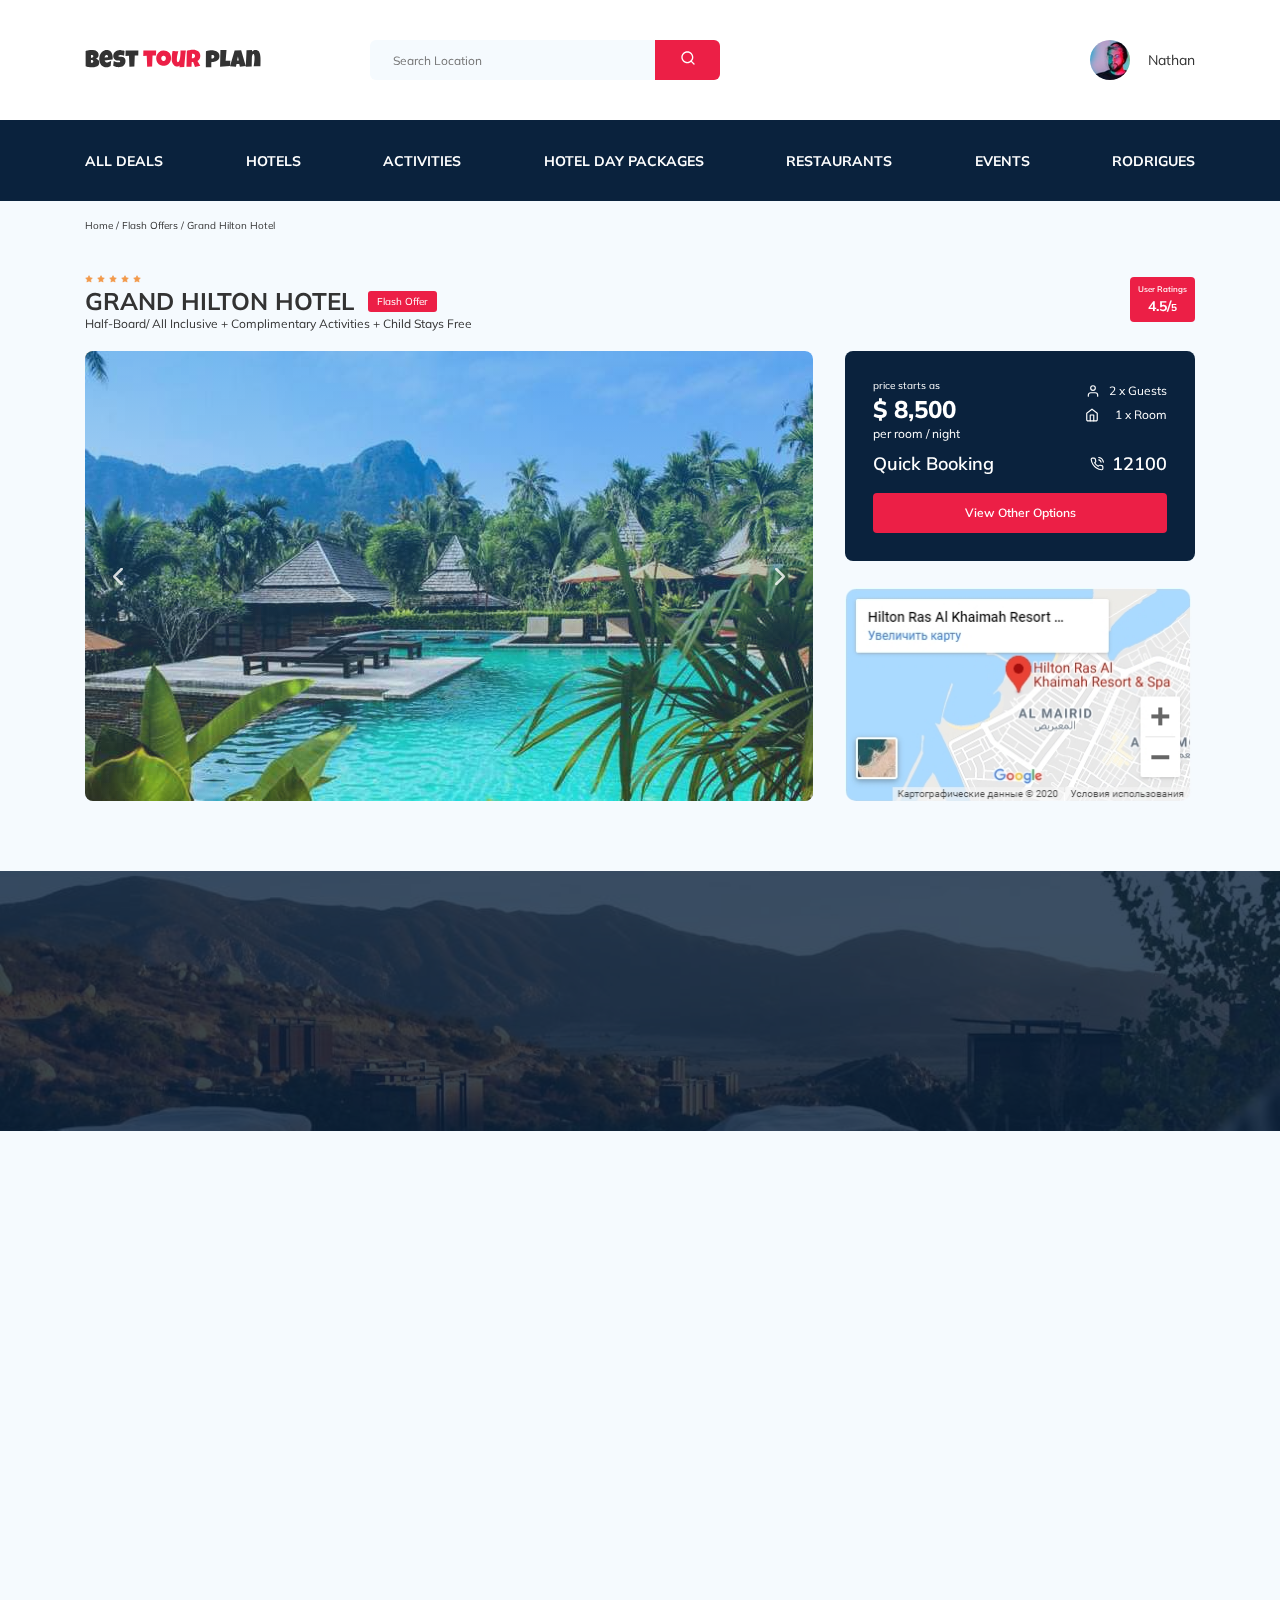
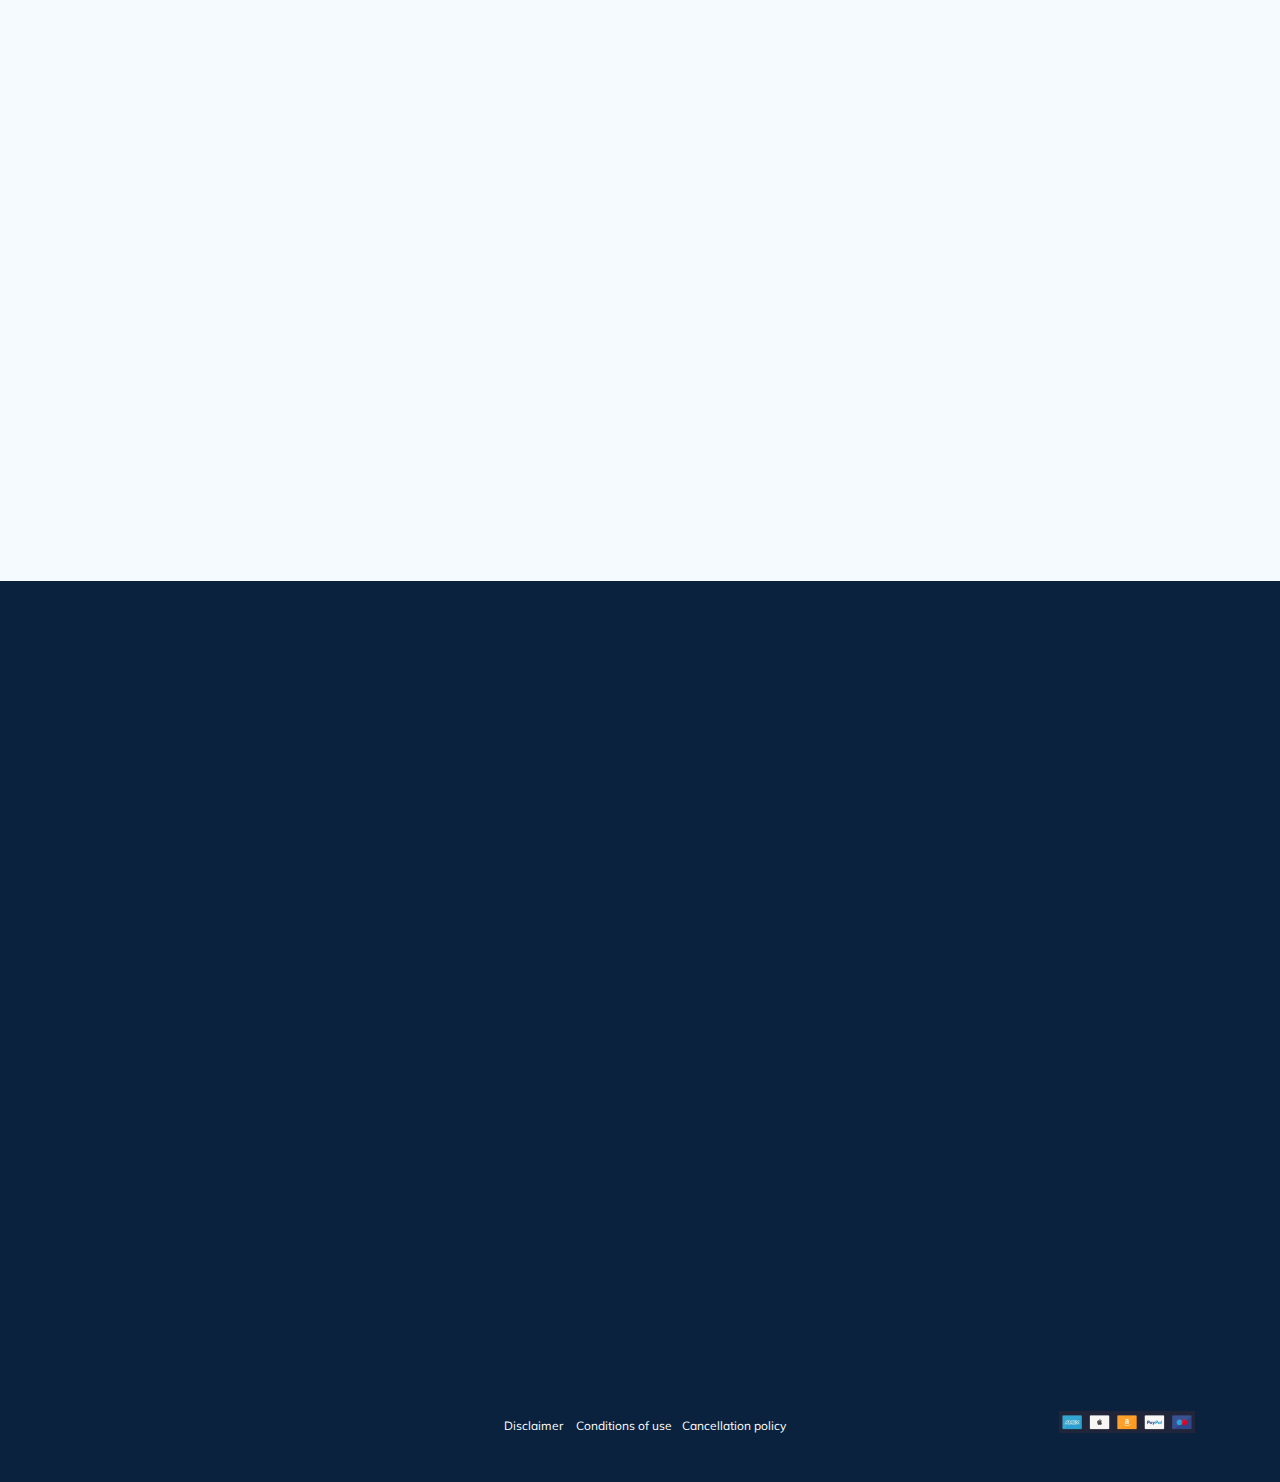
==== commit 40154b71: "fix: 2nd curator corrections" ====
--- a/index.html
+++ b/index.html
@@ -13,7 +13,7 @@
     <link rel="stylesheet" href="css/normalize.min.css" />
     <link rel="stylesheet" href="css/swiper-bundle.min.css" />
     <link id="aos-css-file" rel="stylesheet" href="css/aos.css" />
-    <link rel="stylesheet" href="css/style.css" />
+    <link rel="stylesheet" href="css/style.min.css" />
   </head>
   <body>
     <header class="navbar navbar--mobile--fixed">
@@ -35,7 +35,7 @@
           >
             <input
               type="text"
-              class="search__input"
+              class="input search__input"
               placeholder="Search Location"
             />
             <button class="search__button">
@@ -212,7 +212,8 @@
           <!-- /.hotel-info__text -->
           <div class="rating hotel-info__rating">
             <span class="rating__text">User Ratings</span>
-            <span class="rating__counter">4.5/5</span>
+            <span class="rating__counter">4.5/</span
+            ><span class="rating__counter--small">5</span>
           </div>
           <!-- /.hotel-info__right -->
         </div>
@@ -369,12 +370,12 @@
         >
           <input
             type="email"
-            class="subscribe__input"
+            class="input subscribe__input"
             placeholder="Your email address"
             name="email"
             required
           />
-          <button type="submit" class="subscribe__button">Send</button>
+          <button type="submit" class="button subscribe__button">Send</button>
         </form>
         <!-- /.newsletter-title -->
       </div>
@@ -853,7 +854,7 @@
                 </div>
                 <div class="footer__content-wrapper">
                   Tel (business hours) :
-                  <a href="tel:269 1500" class="footer__phone">269 1500</a>
+                  <a href="tel:269-1500" class="footer__phone">269 1500</a>
                   <br />
                   Tel (hotline) Monday - Saturday:
                   <a href="tel:52-56-61-38" class="footer__phone"
--- a/css/style.min.css
+++ b/css/style.min.css
@@ -0,0 +1 @@
+*{-webkit-box-sizing:border-box;box-sizing:border-box}body{font-family:Mulish,sans-serif;color:#333;background-color:#f5fafe}.container{max-width:1110px;margin:auto}img{max-width:100%}.booking{font-family:Mulish,sans-serif}.input{background-color:#fff;border-radius:4px;border:none;padding:0 23px;height:50px;outline-width:0}.message{background-color:#fff;border-radius:4px;border:none;padding:18px 23px;resize:none;outline-width:0}.button{min-width:160px;min-height:40px;padding:12px;background-color:#ec1f46;color:#fff;border-radius:4px;border:none;font-weight:700;font-size:12px;line-height:15px;outline-width:0;cursor:pointer}.invalid{color:#ec1f46;font-size:12px;line-height:15px}/*! normalize.css v8.0.1 | MIT License | github.com/necolas/normalize.css */html{line-height:1.15;-webkit-text-size-adjust:100%}body{margin:0}main{display:block}h1{font-size:2em;margin:.67em 0}hr{-webkit-box-sizing:content-box;box-sizing:content-box;height:0;overflow:visible}pre{font-family:monospace,monospace;font-size:1em}a{background-color:transparent}abbr[title]{border-bottom:none;text-decoration:underline;-webkit-text-decoration:underline dotted;text-decoration:underline dotted}b,strong{font-weight:bolder}code,kbd,samp{font-family:monospace,monospace;font-size:1em}small{font-size:80%}sub,sup{font-size:75%;line-height:0;position:relative;vertical-align:baseline}sub{bottom:-.25em}sup{top:-.5em}img{border-style:none}button,input,optgroup,select,textarea{font-family:inherit;font-size:100%;line-height:1.15;margin:0}button,input{overflow:visible}button,select{text-transform:none}[type=button],[type=reset],[type=submit],button{-webkit-appearance:button}[type=button]::-moz-focus-inner,[type=reset]::-moz-focus-inner,[type=submit]::-moz-focus-inner,button::-moz-focus-inner{border-style:none;padding:0}[type=button]:-moz-focusring,[type=reset]:-moz-focusring,[type=submit]:-moz-focusring,button:-moz-focusring{outline:1px dotted ButtonText}fieldset{padding:.35em .75em .625em}legend{-webkit-box-sizing:border-box;box-sizing:border-box;color:inherit;display:table;max-width:100%;padding:0;white-space:normal}progress{vertical-align:baseline}textarea{overflow:auto}[type=checkbox],[type=radio]{-webkit-box-sizing:border-box;box-sizing:border-box;padding:0}[type=number]::-webkit-inner-spin-button,[type=number]::-webkit-outer-spin-button{height:auto}[type=search]{-webkit-appearance:textfield;outline-offset:-2px}[type=search]::-webkit-search-decoration{-webkit-appearance:none}::-webkit-file-upload-button{-webkit-appearance:button;font:inherit}details{display:block}summary{display:list-item}template{display:none}[hidden]{display:none}.navbar{background-color:#fff}.navbar-top{display:-webkit-box;display:-ms-flexbox;display:flex;-webkit-box-align:center;-ms-flex-align:center;align-items:center;-webkit-box-pack:justify;-ms-flex-pack:justify;justify-content:space-between;padding:40px 0}.navbar-top__menu-button{display:none}.navbar__search{margin-right:auto;margin-left:108px}.navbar-bottom{background-color:#0a223d}.navbar-menu{list-style-type:none;margin:0;padding:31px 0;display:-webkit-box;display:-ms-flexbox;display:flex;-webkit-box-align:center;-ms-flex-align:center;align-items:center;-webkit-box-pack:justify;-ms-flex-pack:justify;justify-content:space-between}.navbar-menu__link{text-decoration:none;color:#fff;text-transform:uppercase;font-weight:700;font-size:14px;line-height:18px}.navbar-menu__item--mobile--visible{display:none}.logo{width:177px}.search{display:-webkit-box;display:-ms-flexbox;display:flex;position:relative;overflow:hidden;border-radius:6px;height:40px}.search__input{width:350px;height:100%;padding-left:23px;padding-right:70px;background:#f5fafe;border:none;font-size:12px;line-height:15px;color:#333}.search__button{position:absolute;border:none;top:0;right:0;height:100%;width:65px;background:#ec1f46;outline-width:0;cursor:pointer}.user{display:-webkit-box;display:-ms-flexbox;display:flex;-webkit-box-align:center;-ms-flex-align:center;align-items:center;text-decoration:none}.user__avatar{width:40px;height:40px;border-radius:50%;-o-object-fit:cover;object-fit:cover}.user__name{margin-left:18px;font-size:14px;line-height:18px;color:#333}.breadcrumb-list{display:-webkit-box;display:-ms-flexbox;display:flex;-webkit-box-align:center;-ms-flex-align:center;align-items:center;list-style:none;padding:18px 0;margin:0}.breadcrumb-list__item{font-size:10px;line-height:13px}.breadcrumb-list__item:not(:last-child)::after{content:'/';margin-right:3px}.breadcrumb-list__link{text-decoration:none;color:inherit}.hotel{padding-top:18px;padding-bottom:70px}.hotel-info{display:-webkit-box;display:-ms-flexbox;display:flex;-webkit-box-align:center;-ms-flex-align:center;align-items:center;-webkit-box-pack:justify;-ms-flex-pack:justify;justify-content:space-between;padding-bottom:20px}.hotel-info__offer{margin-left:14px;margin-top:0}.hotel-info__name{margin-top:0;margin-bottom:0}.hotel-info__description{margin:0 0}.hotel-name{font-size:24px;line-height:30px}.hotel-wrapper{display:-webkit-box;display:-ms-flexbox;display:flex;-ms-flex-wrap:wrap;flex-wrap:wrap;-webkit-box-align:center;-ms-flex-align:center;align-items:center}.hotel-description{font-size:12px;line-height:15px}.hotel-grid{display:-webkit-box;display:-ms-flexbox;display:flex;-webkit-box-pack:justify;-ms-flex-pack:justify;justify-content:space-between}.hotel-right{display:-webkit-box;display:-ms-flexbox;display:flex;-webkit-box-orient:vertical;-webkit-box-direction:normal;-ms-flex-direction:column;flex-direction:column;-webkit-box-pack:justify;-ms-flex-pack:justify;justify-content:space-between}.hotel-slider{width:728px;height:450px;border-radius:8px;overflow:hidden;margin-left:0}.hotel-slider__button{position:absolute;z-index:2;top:0;width:30px;height:35px;border:none;top:50%;-webkit-transform:translateY(-50%);transform:translateY(-50%);cursor:pointer;outline-width:0}.hotel-slider__button--next{right:18px;background:url(../img/arrow-next.svg) no-repeat center/10px}.hotel-slider__button--prev{left:18px;background:url(../img/arrow-prev.svg) no-repeat center/10px}.hotel-slider__item{width:100%;height:100%;position:relative}.hotel-slider__item::after{content:'';position:absolute;width:100%;height:100%;top:0;background:-webkit-gradient(linear,left top,left bottom,from(rgba(0,122,223,.48)),to(rgba(255,255,255,.128)));background:linear-gradient(180deg,rgba(0,122,223,.48) 0,rgba(255,255,255,.128) 100%);border-radius:8px;z-index:1;overflow:hidden}.stars{-ms-flex-preferred-size:100%;flex-basis:100%}.offer{font-size:10px;line-height:13px;padding:4px 9px;background-color:#ec1f46;border-radius:3px;color:#fff}.rating{max-width:65px;min-height:45px;text-align:center;color:#fff;background-color:#ec1f46;border-radius:4px}.rating__text{font-weight:600;font-size:8px;line-height:10px}.rating__counter{font-weight:700;font-size:14px;line-height:18px}.rating__counter--small{font-size:10px;line-height:18px;font-weight:700}.booking{border-radius:8px;width:350px;min-height:200px;padding:28px;background-color:#0a223d;color:#fff}.booking__info{display:-webkit-box;display:-ms-flexbox;display:flex;-webkit-box-pack:justify;-ms-flex-pack:justify;justify-content:space-between;margin-bottom:9px}.booking__price{display:-webkit-box;display:-ms-flexbox;display:flex;-webkit-box-orient:vertical;-webkit-box-direction:normal;-ms-flex-direction:column;flex-direction:column}.booking__start{font-weight:400;font-size:10px;line-height:14px}.booking__pricetag{font-weight:800;font-size:24px;line-height:33px}.booking__per-room{font-weight:400;font-size:12px;line-height:16px}.booking__text{margin-bottom:8px;font-weight:400;font-size:12px;line-height:16px;display:-webkit-box;display:-ms-flexbox;display:flex;-webkit-box-align:center;-ms-flex-align:center;align-items:center;-webkit-box-pack:justify;-ms-flex-pack:justify;justify-content:space-between}.booking__room{margin-top:4px}.booking__description{margin-left:9px}.booking__call-center{display:-webkit-box;display:-ms-flexbox;display:flex;-webkit-box-pack:justify;-ms-flex-pack:justify;justify-content:space-between;-webkit-box-align:center;-ms-flex-align:center;align-items:center;margin-bottom:17px}.booking__heading{font-weight:600;font-size:18px;line-height:25px}.booking__number{display:-webkit-box;display:-ms-flexbox;display:flex;-webkit-box-align:center;-ms-flex-align:center;align-items:center;-webkit-box-pack:justify;-ms-flex-pack:justify;justify-content:space-between;text-decoration:none;font-weight:600;font-size:18px;line-height:25px;color:inherit}.booking__num{margin-left:8px}.booking__button{width:100%;background-color:#ec1f46;color:#fff;border:none;border-radius:4px;max-height:25px;font-weight:600;font-size:12px;line-height:12px;cursor:pointer}.booking__button--thankyou{margin-top:20px}.map{width:347px;height:213px;border-radius:10px;overflow:hidden}.newsletter{position:relative;padding:80px 0 65px 0;background-image:url(../img/newsletter-bg.jpg);background-repeat:no-repeat;background-size:cover;background-position:center}.newsletter:before{content:'';position:absolute;top:0;left:0;right:0;bottom:0;width:100%;height:100%;background:rgba(10,34,61,.8)}.newsletter-wrapper{position:relative;display:-webkit-box;display:-ms-flexbox;display:flex;-webkit-box-align:center;-ms-flex-align:center;align-items:center;-webkit-box-pack:justify;-ms-flex-pack:justify;justify-content:space-between;max-width:731px;margin:auto}.newsletter-title{color:#fff;font-style:normal;font-weight:300;font-size:24px;line-height:30px}.newsletter-title__strong{display:block;font-weight:600;font-size:36px;line-height:45px;text-transform:uppercase}.subscribe{display:-webkit-box;display:-ms-flexbox;display:flex;position:relative;height:55px}.subscribe__input{border-radius:4px;width:350px;padding-left:23px;padding-right:70px;background:#fff;border:none;font-weight:300;font-size:14px;line-height:18px;color:#333;height:55px}.subscribe label{position:absolute;top:65px;left:0}.subscribe__button{position:absolute;border:none;top:0;right:0;height:100%;min-width:65px;background:#ec1f46;color:#fff;font-weight:700;font-size:12px;line-height:15px;border-radius:0 4px 4px 0;cursor:pointer}.reviews{padding:10px 0 0 0}.reviews__title{font-weight:700;font-size:36px;line-height:45px;text-align:center;text-transform:uppercase;margin-bottom:70px}.reviews-slider__item{display:-webkit-box;display:-ms-flexbox;display:flex;-webkit-box-orient:vertical;-webkit-box-direction:normal;-ms-flex-direction:column;flex-direction:column;-webkit-box-align:center;-ms-flex-align:center;align-items:center;background-color:#fff;border-radius:8px;margin:45px auto 0;max-width:730px;padding:0 62px 30px;position:relative}.reviews-slider__item::before{content:'';width:70px;height:47px;position:absolute;left:64px;top:13px;background-image:url(../img/quote-left.svg);background-repeat:no-repeat}.reviews-slider__item::after{content:'';width:70px;height:47px;position:absolute;right:60px;bottom:114px;background-image:url(../img/quote-right.svg);background-repeat:no-repeat}.reviews-slider__profile{display:-webkit-box;display:-ms-flexbox;display:flex;-webkit-box-orient:vertical;-webkit-box-direction:normal;-ms-flex-direction:column;flex-direction:column;-webkit-box-align:center;-ms-flex-align:center;align-items:center;margin-top:-45px}.reviews-slider__avatar{width:90px;height:90px;-o-object-fit:cover;object-fit:cover;border-radius:50%;margin-bottom:9px}.reviews-slider__username{font-weight:700;font-size:12px;line-height:15px;color:#ec1f46;margin:0 0 10px}.reviews-slider__date{font-weight:400;font-size:10px;line-height:13px;margin-bottom:4px}.reviews-slider__rating{display:-webkit-box;display:-ms-flexbox;display:flex;-webkit-box-align:center;-ms-flex-align:center;align-items:center;margin-bottom:30px}.reviews-slider__text{margin:auto;max-width:537px;font-weight:400;font-size:12px;line-height:160%;text-align:justify}.reviews-slider__button{position:absolute;z-index:2;top:0;width:30px;height:30px;border:none;top:39%;-webkit-transform:translateY(-50%);transform:translateY(-50%);cursor:pointer;outline-width:0}.reviews-slider__button--next{right:18px;background:url(../img/gray-arrow-next.svg) no-repeat center/10px}.reviews-slider__button--prev{left:18px;background:url(../img/gray-arrow-prev.svg) no-repeat center/10px}.activities{padding:75px 0 98px 0}.activities__title{font-weight:700;font-size:24px;line-height:30px;text-transform:uppercase;margin-top:0;margin-bottom:55px}.activities-wrapper{display:-webkit-box;display:-ms-flexbox;display:flex;-webkit-box-align:start;-ms-flex-align:start;align-items:flex-start;-webkit-box-pack:justify;-ms-flex-pack:justify;justify-content:space-between}.card{display:-webkit-box;display:-ms-flexbox;display:flex;-webkit-box-orient:vertical;-webkit-box-direction:normal;-ms-flex-direction:column;flex-direction:column;-webkit-box-align:start;-ms-flex-align:start;align-items:flex-start;position:relative;border-radius:6px;overflow:hidden;width:255px;height:255px;padding:24px 26px}.card::before{content:'';position:absolute;top:0;left:0;right:0;bottom:0;background:linear-gradient(179.83deg,rgba(196,196,196,0) 35.34%,#0a223d 99.85%)}.card__image{width:255px;height:255px;-o-object-fit:cover;object-fit:cover;position:absolute;top:0;left:0;right:0;bottom:0;z-index:-1}.card__title{width:180px;color:#fff;font-weight:700;font-size:16px;line-height:20px;margin-top:auto;margin-bottom:18px;z-index:5}.card__button{z-index:5;border:none;color:#fff;background-color:#ec1f46;border-radius:4px;font-weight:600;font-size:12px;line-height:16px;padding:7px 22px;outline-width:0;cursor:pointer}.footer{background-color:#0a223d;color:#fff;padding:108px 0 46px}.footer-wrapper{display:-ms-grid;display:grid;-ms-grid-columns:(minmax(min-content,2fr))[4];grid-template-columns:repeat(4,minmax(-webkit-min-content,2fr));grid-template-columns:repeat(4,minmax(min-content,2fr));grid-gap:20px;-webkit-box-pack:justify;-ms-flex-pack:justify;justify-content:space-between;grid-auto-rows:minmax(40px,-webkit-min-content);grid-auto-rows:minmax(40px,min-content);-webkit-box-align:start;-ms-flex-align:start;align-items:start}.footer__logo{width:155px;-ms-grid-row:1;-ms-grid-row-span:2;grid-row:1/3;-ms-flex-item-align:center;-ms-grid-row-align:center;align-self:center;margin-top:5px}.footer__categories{-ms-grid-row:1;-ms-grid-row-span:3;grid-row:1/4}.footer__social-network{-ms-grid-row:2;-ms-grid-row-span:2;grid-row:2/4;grid-column:span 2;display:-webkit-box;display:-ms-flexbox;display:flex}.footer__social-links{display:-webkit-box;display:-ms-flexbox;display:flex;min-width:83px;-webkit-box-pack:justify;-ms-flex-pack:justify;justify-content:space-between}.footer__contact-details{grid-column:span 2;-ms-flex-item-align:center;-ms-grid-row-align:center;align-self:center;margin-top:-10px;margin-left:-5px}.footer__contact-form{grid-column:span 2}.footer__legal{-ms-grid-column-align:end;justify-self:end}.footer__form{-ms-flex-item-align:center;align-self:center;display:-webkit-box;display:-ms-flexbox;display:flex;-webkit-box-align:center;-ms-flex-align:center;align-items:center;-webkit-box-pack:justify;-ms-flex-pack:justify;justify-content:space-between;-ms-flex-wrap:wrap;flex-wrap:wrap;width:540px}.footer__ul{padding:0;margin:0;list-style:none}.footer__title{font-weight:700;font-size:18px;line-height:23px;margin:0 0 16px;text-transform:uppercase}.footer__title--inline{margin:0 43px 0 0}.footer__title--mb-3{margin-bottom:30px}.footer__item{display:-webkit-box;display:-ms-flexbox;display:flex;-webkit-box-align:start;-ms-flex-align:start;align-items:flex-start;font-weight:400;font-size:14px;line-height:160%;color:#bdbdbd}.footer__item--mb-2{margin-bottom:20px}.footer__link{text-decoration:none;color:inherit}.footer__icon-wrapper{min-width:40px}.footer__text{color:#bdbdbd;margin-bottom:22px}.footer__input{width:100%}.footer__input-group{margin-bottom:15px;-ms-flex-preferred-size:47%;flex-basis:47%}.footer__message{height:123px;-ms-flex-preferred-size:100%;flex-basis:100%;margin-bottom:23px}.footer__info{font-weight:700;font-size:12px;line-height:15px;color:#e0e0e0}.footer__button{min-height:50px}.footer__bottom-wrapper{-ms-grid-row:6;grid-row:6;grid-column:span 4;display:-webkit-box;display:-ms-flexbox;display:flex;-webkit-box-pack:end;-ms-flex-pack:end;justify-content:flex-end}.footer__bottom-item{font-weight:400;font-size:12px;line-height:15px;text-decoration:none;color:#fff}.footer__bottom-block{-ms-flex-preferred-size:50%;flex-basis:50%;margin-top:15px;-ms-flex-item-align:end;align-self:flex-end}.footer__bottom-images{-ms-flex-preferred-size:136px;flex-basis:136px;margin-top:15px}.footer__email,.footer__phone{color:inherit;text-decoration:none}.modal__overlay{position:fixed;left:0;right:0;top:0;bottom:0;background-color:rgba(0,143,223,.39);z-index:10;visibility:hidden;opacity:0;-webkit-transition:opacity .3s;transition:opacity .3s}.modal__overlay--visible{visibility:visible;opacity:1}.modal__dialog{position:fixed;top:50%;left:50%;-webkit-transform:translate(-50%,-50%);transform:translate(-50%,-50%);max-width:478px;z-index:20;padding:33px 88px;background-color:#0a223d;color:#fff;border-radius:8px;visibility:hidden;opacity:0;-webkit-transition:opacity .3s;transition:opacity .3s}.modal__dialog--visible{visibility:visible;opacity:1}.modal__close{position:absolute;top:17px;right:18px;text-decoration:none;color:#fff;cursor:pointer}.modal__input{width:100%;margin-top:15px}.modal__message{width:100%;min-height:123px;margin-top:15px;outline-width:0}.modal__button{margin-top:15px}.modal__info{font-weight:700;font-size:12px;line-height:15px;color:#e0e0e0}.modal__form{display:-webkit-box;display:-ms-flexbox;display:flex;-webkit-box-align:center;-ms-flex-align:center;align-items:center;-webkit-box-pack:justify;-ms-flex-pack:justify;justify-content:space-between;-ms-flex-wrap:wrap;flex-wrap:wrap}.modal__title{font-weight:700;font-size:18px;line-height:23px;margin-bottom:15px;text-transform:uppercase;text-align:center}@media (max-width:1200px){.container{max-width:960px}.hotel-slider{width:590px}.hotel-slider__image{height:100%;-o-object-fit:cover;object-fit:cover}.card{width:230px;height:230px}.card__image{width:230px;height:230px}.footer__input-group{-ms-flex-preferred-size:100%;flex-basis:100%}.footer-wrapper{width:auto}.footer__form{width:auto}.footer__logo{margin-top:0}.footer__categories{margin-left:0}.footer__social-network{margin-left:0}.footer__additional{margin-left:0}.footer__contact-details{margin-top:0;margin-left:0}.footer__contact-form{grid-column:span 2;margin-left:0}.footer__bottom-images{margin-right:0}}@media (max-width:992px){.container,.newsletter-wrapper{max-width:700px;width:92%}.logo{width:132px}.navbar-top{padding:30px 0}.navbar__search{margin-left:auto}.navbar-menu{padding:22px 0}.navbar-menu__link{font-size:12px;line-height:15px}.search__input{width:340px}.hotel-grid{-webkit-box-orient:vertical;-webkit-box-direction:normal;-ms-flex-direction:column;flex-direction:column}.hotel__slider{margin-bottom:30px}.hotel-right{-webkit-box-orient:horizontal;-webkit-box-direction:normal;-ms-flex-direction:row;flex-direction:row}.hotel-slider{width:100%}.hotel-slider__image{width:100%}.booking{width:48%}.map{width:48%}.reviews-slider__item{max-width:580px}.reviews__title{font-size:30px;line-height:38px}.activities{padding-bottom:70px}.activities-wrapper{-ms-flex-wrap:wrap;flex-wrap:wrap}.activities__card{margin-bottom:20px}.activities__title{margin-bottom:57px}.card{-ms-flex-preferred-size:48%;flex-basis:48%}.card__image{width:100%;height:250px}.footer-wrapper{-ms-grid-columns:(1fr)[6];grid-template-columns:repeat(6,1fr);grid-gap:40px}.footer__input-group{-ms-flex-preferred-size:48%;flex-basis:48%}.footer__logo{-ms-grid-row:1;-ms-grid-row-span:1;grid-row:1/2;grid-column:span 2}.footer__social-network{-ms-grid-row:1;-ms-grid-row-span:1;grid-row:1/2;-ms-grid-column:3;-ms-grid-column-span:3;grid-column:3/6;-ms-flex-item-align:center;-ms-grid-row-align:center;align-self:center}.footer__categories{-ms-grid-row:2;-ms-grid-row-span:1;grid-row:2/3;grid-column:span 2}.footer__additional{grid-column:span 2}.footer__legal{grid-column:span 2}.footer__contact-details{-ms-grid-row:3;grid-row:3;grid-column:span 5}.footer__contact-form{-ms-grid-row:4;grid-row:4;grid-column:span 5}.footer__bottom-wrapper{width:100%;-webkit-box-pack:end;-ms-flex-pack:end;justify-content:flex-end;grid-column:span 6}.footer__bottom-block{padding-left:0}.footer__bottom-images{-o-object-fit:cover;object-fit:cover;height:22px;width:136px}}@media (max-width:768px){body{padding-top:100px}.container,.newsletter-wrapper{max-width:576px;width:92%}.navbar--mobile--fixed{position:fixed;left:0;top:0;right:0;z-index:8}.navbar__search--mobile--hidden,.navbar__user--mobile--hidden{display:none}.navbar__search--mobile--visible,.navbar__user--mobile--visible{display:-webkit-box;display:-ms-flexbox;display:flex}.navbar__user{-webkit-box-orient:vertical;-webkit-box-direction:normal;-ms-flex-direction:column;flex-direction:column;-webkit-box-pack:center;-ms-flex-pack:center;justify-content:center}.navbar-bottom{display:none;position:fixed;left:0;right:0;top:78px;bottom:0;padding-top:30px;max-height:100vh;overflow-y:auto}.navbar-bottom--visible{display:block}.navbar-menu{-webkit-box-orient:vertical;-webkit-box-direction:normal;-ms-flex-direction:column;flex-direction:column}.navbar-menu__item{margin-bottom:20px}.navbar-menu__item--mobile--visible{display:block}.menu-button{width:16px;height:11px;padding:0;display:-webkit-box;display:-ms-flexbox;display:flex;-webkit-box-align:center;-ms-flex-align:center;align-items:center;-webkit-box-orient:vertical;-webkit-box-direction:normal;-ms-flex-direction:column;flex-direction:column;-webkit-box-pack:justify;-ms-flex-pack:justify;justify-content:space-between;border:none;background-color:#fff;cursor:pointer}.menu-button__line{width:16px;height:1px;background-color:#333}.user__name--white{color:#fff;margin-left:0;margin-top:10px}.stars{-ms-flex-preferred-size:auto;flex-basis:auto}.hotel{padding-bottom:60px}.hotel-name{-ms-flex-preferred-size:100%;flex-basis:100%}.hotel-wrapper{-webkit-box-pack:justify;-ms-flex-pack:justify;justify-content:space-between}.hotel-info__rating{display:none}.hotel-info__offer{-webkit-box-ordinal-group:0;-ms-flex-order:-1;order:-1;margin-left:0}.hotel-info__text{width:100%}.hotel-info__name{margin-top:10px;margin-bottom:0}.hotel-right{-webkit-box-orient:vertical;-webkit-box-direction:normal;-ms-flex-direction:column;flex-direction:column}.hotel-slider{height:350px;margin-bottom:20px}.booking{width:100%}.booking__moving{margin-bottom:20px}.map{width:100%}.newsletter__title{padding:76px 0 83px 0}.newsletter-wrapper{min-height:160px;-webkit-box-orient:vertical;-webkit-box-direction:normal;-ms-flex-direction:column;flex-direction:column;-webkit-box-align:start;-ms-flex-align:start;align-items:flex-start;-webkit-box-pack:justify;-ms-flex-pack:justify;justify-content:space-between}.reviews-slider__item{padding:0 30px 30px}.reviews-slider__item::after,.reviews-slider__item::before{display:none}.reviews-slider__button{top:45px}.reviews-slider__button--prev{left:25%}.reviews-slider__button--next{right:25%}.reviews__title{font-size:18px;line-height:23px;margin-top:0;margin-bottom:40px}.activities{padding-top:0;padding-bottom:60px}.activities__title{font-weight:700;font-size:18px;line-height:23px;margin-bottom:36px}.card{-ms-flex-preferred-size:100%;flex-basis:100%}.footer__input-group{-ms-flex-preferred-size:100%;flex-basis:100%}.footer__bottom-wrapper{-webkit-box-pack:justify;-ms-flex-pack:justify;justify-content:space-between;-webkit-box-align:end;-ms-flex-align:end;align-items:flex-end}.footer__bottom-block{-ms-flex-item-align:end;align-self:flex-end;-ms-grid-row:5;grid-row:5;-ms-flex-preferred-size:50%;flex-basis:50%}.modal__dialog--mobile--fixed{position:fixed;padding:33px 30px;left:50%;top:50%;width:90%;max-height:100vh;overflow-y:auto;-webkit-transform:translate(-50%,-50%);transform:translate(-50%,-50%)}}@media (max-width:576px){body{padding-top:58px}.container{width:88%}.navbar-top{padding-top:22px}.navbar-top__menu-button{margin-top:4px}.logo{width:99px}.search__input{width:250px}.breadcrumb-list{padding-top:30px;padding-bottom:6px}.hotel{padding-bottom:32px}.hotel-info{margin-bottom:18px}.hotel__slider{margin-bottom:20px}.hotel-slider{height:180px}.map{height:180px}.newsletter{padding-top:76px;padding-bottom:85px}.newsletter-wrapper{width:88%}.newsletter-title{margin:0;font-style:normal;font-weight:300;font-size:20px;line-height:25px;padding-top:0;padding-bottom:32px}.newsletter-title__strong{font-weight:600;font-size:30px;line-height:46px}.reviews{padding-top:38px}.reviews__title{display:block;width:80%;margin:auto;padding-bottom:40px}.reviews-slider__item{padding:0 32px 30px 32px}.reviews-slider__text{text-align:left}.reviews-slider__button--prev{left:12%}.reviews-slider__button--next{right:12%}.activities{overflow:hidden;padding-bottom:40px}.activities__title{margin-top:-38px}.card{height:256px}.subscribe{width:100%}.footer{padding-top:66px}.footer-wrapper{-ms-grid-columns:1fr;grid-template-columns:1fr;grid-gap:30px}.footer__logo{-ms-grid-row:1;grid-row:1;-ms-grid-column:1;grid-column:1}.footer__title--inline{margin:0 0 24px 0;-ms-flex-preferred-size:100%;flex-basis:100%}.footer__social-network{-ms-grid-row:2;grid-row:2;-ms-grid-column:1;grid-column:1;-ms-flex-wrap:wrap;flex-wrap:wrap}.footer__additional{-ms-grid-row:4;grid-row:4;-ms-grid-column:1;grid-column:1}.footer__categories{-ms-grid-row:5;grid-row:5;-ms-grid-column:1;grid-column:1}.footer__legal{-ms-grid-row:3;grid-row:3;-ms-grid-column:1;grid-column:1;-ms-grid-column-align:start;justify-self:start}.footer__contact-details{-ms-grid-row:6;grid-row:6;-ms-grid-column:1;grid-column:1;margin-top:10px}.footer__contact-form{-ms-grid-row:7;grid-row:7;-ms-grid-column:1;grid-column:1}.footer__icon-wrapper{min-width:30px}.footer__info{-ms-flex-preferred-size:100%;flex-basis:100%;margin-bottom:15px;margin-top:-10px}.footer__form{margin-top:-10px;margin-bottom:0}.footer__button{-webkit-box-ordinal-group:2;-ms-flex-order:1;order:1}.footer__bottom-wrapper{margin-top:-20px;-ms-grid-row:8;grid-row:8;-ms-grid-column:1;grid-column:1;-webkit-box-orient:vertical;-webkit-box-direction:normal;-ms-flex-direction:column;flex-direction:column;-webkit-box-pack:start;-ms-flex-pack:start;justify-content:flex-start}.footer__bottom-block{-ms-flex-item-align:start;align-self:flex-start}.footer__bottom-item{font-size:11px}.footer__bottom-images{-ms-flex-item-align:start;align-self:flex-start;-o-object-fit:contain;object-fit:contain;-ms-flex-preferred-size:22px;flex-basis:22px}}@media only screen and (max-width:768px){.animated{-webkit-transition-property:none!important;transition-property:none!important;-webkit-transform:none!important;transform:none!important;-webkit-animation:none!important;animation:none!important}}